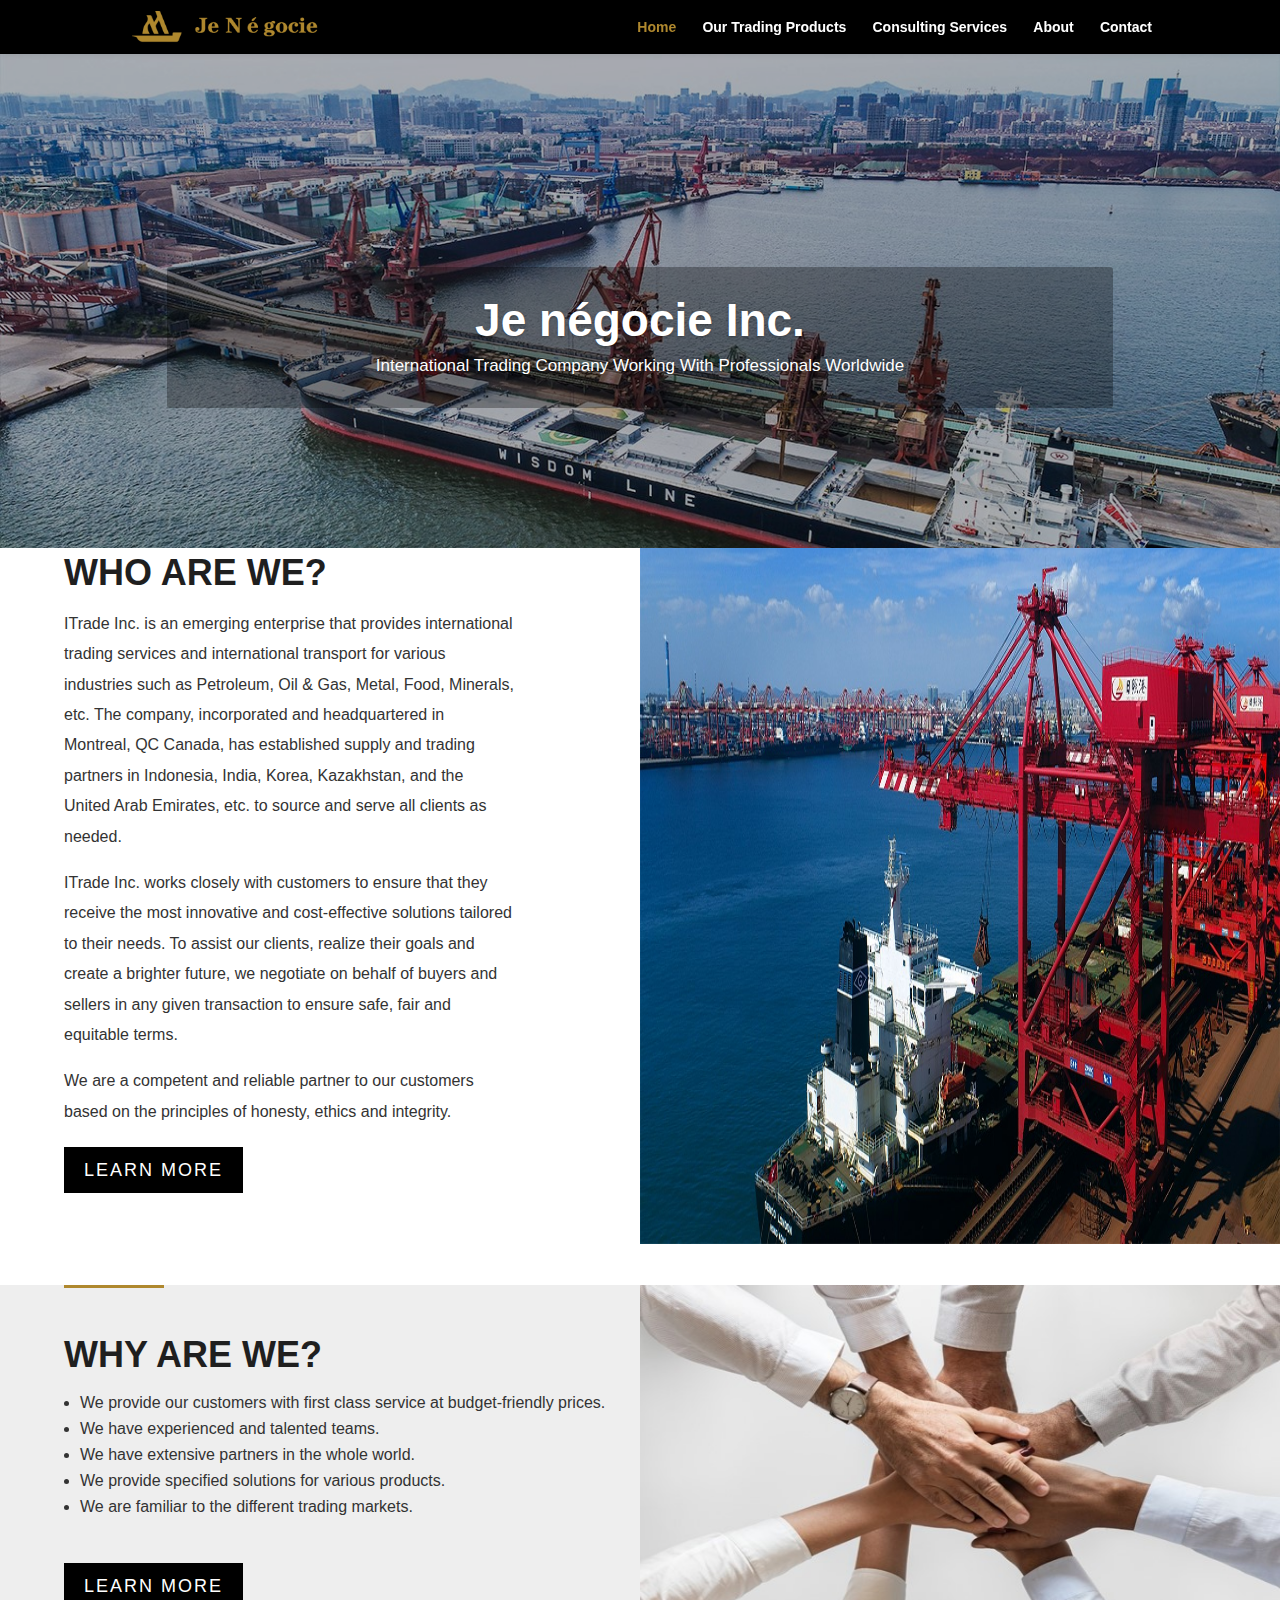
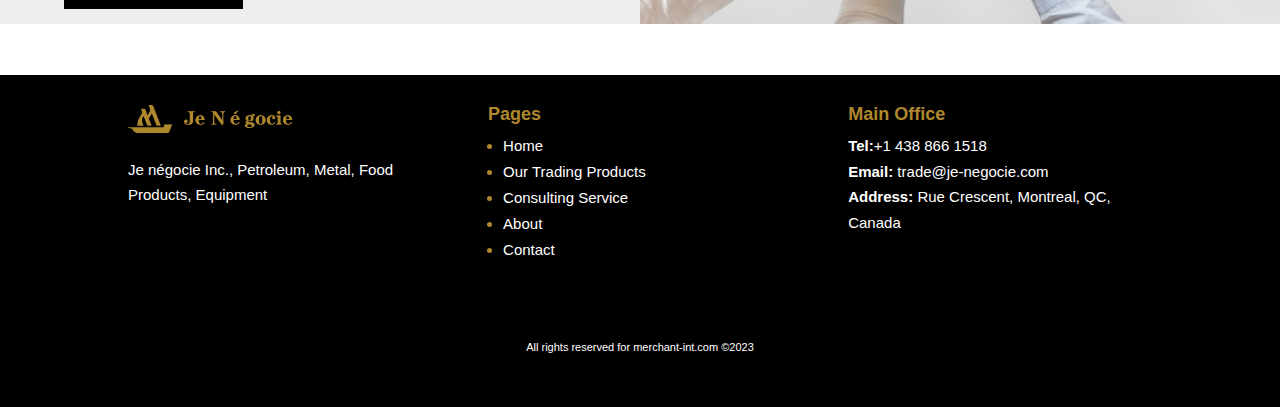
==== index.html @ e480a408 "Add files via upload" ====
<!DOCTYPE html>
<!-- saved from url=(0025)https://merchant-int.com/ -->
<html lang="en-US" class="js">
  <head>
    <meta http-equiv="Content-Type" content="text/html; charset=UTF-8" />
    <link
      data-optimized="2"
      rel="stylesheet"
      href="./style/39c74ce3df510b11b323f3916b8c331f.css"
    />
    <meta http-equiv="X-UA-Compatible" content="IE=edge" />
    <link rel="pingback" href="https://merchant-int.com/xmlrpc.php" />
    <script data-optimized="1" type="text/javascript">
      document.documentElement.className = "js";
    </script>
    <meta
      name="robots"
      content="index, follow, max-image-preview:large, max-snippet:-1, max-video-preview:-1"
    />
    <title>Home - Merchant International Group FZE</title>
   
    <link rel="canonical" href="https://merchant-int.com/" />
   
    <link rel="dns-prefetch" href="https://fonts.googleapis.com/" />
    <link
      rel="alternate"
      type="application/rss+xml"
      title="Merchant International Group FZE » Feed"
      href="https://merchant-int.com/feed/"
    />
    <link
      rel="alternate"
      type="application/rss+xml"
      title="Merchant International Group FZE » Comments Feed"
      href="https://merchant-int.com/comments/feed/"
    />
    <meta content="Divi v.4.19.4" name="generator" />
    <link
      rel="stylesheet"
      id="divi-dynamic-late-css"
      href="./style/et-divi-dynamic-tb-345-2-late.css"
      as="style"
      media="all"
      onload="this.onload=null;this.rel=&#39;stylesheet&#39;"
    />
    <link
      rel="stylesheet"
      id="divi-dynamic-css"
      href="./style/et-divi-dynamic-tb-345-2.css"
      as="style"
      media="all"
      onload="this.onload=null;this.rel=&#39;stylesheet&#39;"
    />
   
    <link rel="https://api.w.org/" href="https://merchant-int.com/wp-json/" />
    <link
      rel="alternate"
      type="application/json"
      href="https://merchant-int.com/wp-json/wp/v2/pages/2"
    />
    <link
      rel="EditURI"
      type="application/rsd+xml"
      title="RSD"
      href="https://merchant-int.com/xmlrpc.php?rsd"
    />
    <link
      rel="wlwmanifest"
      type="application/wlwmanifest+xml"
      href="https://merchant-int.com/wp-includes/wlwmanifest.xml"
    />
    <meta name="generator" content="WordPress 6.1.1" />
    <link rel="shortlink" href="https://merchant-int.com/" />
    <link
      rel="alternate"
      type="application/json+oembed"
      href="https://merchant-int.com/wp-json/oembed/1.0/embed?url=https%3A%2F%2Fmerchant-int.com%2F"
    />
    <link
      rel="alternate"
      type="text/xml+oembed"
      href="https://merchant-int.com/wp-json/oembed/1.0/embed?url=https%3A%2F%2Fmerchant-int.com%2F&amp;format=xml"
    />
    <meta
      name="viewport"
      content="width=device-width, initial-scale=1.0, maximum-scale=1.0, user-scalable=0"
    />
    <link
      rel="icon"
      href="https://merchant-int.com/wp-content/uploads/2022/04/cropped-favicon-32x32.png"
      sizes="32x32"
    />
    <link
      rel="icon"
      href="https://merchant-int.com/wp-content/uploads/2022/04/cropped-favicon-192x192.png"
      sizes="192x192"
    />
    <link
      rel="apple-touch-icon"
      href="https://merchant-int.com/wp-content/uploads/2022/04/cropped-favicon-180x180.png"
    />
    <meta
      name="msapplication-TileImage"
      content="https://merchant-int.com/wp-content/uploads/2022/04/cropped-favicon-270x270.png"
    />
    <link
      rel="stylesheet"
      as="style"
      id="et-core-unified-tb-345-deferred-2-cached-inline-styles"
      href="./style/et-core-unified-tb-345-deferred-2.min.css"
      onload="this.onload=null;this.rel=&#39;stylesheet&#39;;"
    />
  </head>
  <body
    class="home page-template-default page page-id-2 custom-background et-tb-has-template et-tb-has-footer non-logged-in et_pb_button_helper_class et_fixed_nav et_show_nav et_primary_nav_dropdown_animation_fade et_secondary_nav_dropdown_animation_fade et_header_style_left et_cover_background et_pb_gutter et_pb_gutters3 et_pb_pagebuilder_layout et_smooth_scroll et_no_sidebar et_divi_theme et-db chrome"
    style="overflow-x: hidden"
  >
    <svg
      xmlns="http://www.w3.org/2000/svg"
      viewBox="0 0 0 0"
      width="0"
      height="0"
      focusable="false"
      role="none"
      style="
        visibility: hidden;
        position: absolute;
        left: -9999px;
        overflow: hidden;
      "
    >
      <defs>
        <filter id="wp-duotone-dark-grayscale">
          <fecolormatrix
            color-interpolation-filters="sRGB"
            type="matrix"
            values=" .299 .587 .114 0 0 .299 .587 .114 0 0 .299 .587 .114 0 0 .299 .587 .114 0 0 "
          ></fecolormatrix>
          <fecomponenttransfer color-interpolation-filters="sRGB">
            <fefuncr type="table" tableValues="0 0.49803921568627"></fefuncr>
            <fefuncg type="table" tableValues="0 0.49803921568627"></fefuncg>
            <fefuncb type="table" tableValues="0 0.49803921568627"></fefuncb>
            <fefunca type="table" tableValues="1 1"></fefunca>
          </fecomponenttransfer>
          <fecomposite in2="SourceGraphic" operator="in"></fecomposite>
        </filter>
      </defs></svg
    ><svg
      xmlns="http://www.w3.org/2000/svg"
      viewBox="0 0 0 0"
      width="0"
      height="0"
      focusable="false"
      role="none"
      style="
        visibility: hidden;
        position: absolute;
        left: -9999px;
        overflow: hidden;
      "
    >
      <defs>
        <filter id="wp-duotone-grayscale">
          <fecolormatrix
            color-interpolation-filters="sRGB"
            type="matrix"
            values=" .299 .587 .114 0 0 .299 .587 .114 0 0 .299 .587 .114 0 0 .299 .587 .114 0 0 "
          ></fecolormatrix>
          <fecomponenttransfer color-interpolation-filters="sRGB">
            <fefuncr type="table" tableValues="0 1"></fefuncr>
            <fefuncg type="table" tableValues="0 1"></fefuncg>
            <fefuncb type="table" tableValues="0 1"></fefuncb>
            <fefunca type="table" tableValues="1 1"></fefunca>
          </fecomponenttransfer>
          <fecomposite in2="SourceGraphic" operator="in"></fecomposite>
        </filter>
      </defs></svg
    ><svg
      xmlns="http://www.w3.org/2000/svg"
      viewBox="0 0 0 0"
      width="0"
      height="0"
      focusable="false"
      role="none"
      style="
        visibility: hidden;
        position: absolute;
        left: -9999px;
        overflow: hidden;
      "
    >
      <defs>
        <filter id="wp-duotone-purple-yellow">
          <fecolormatrix
            color-interpolation-filters="sRGB"
            type="matrix"
            values=" .299 .587 .114 0 0 .299 .587 .114 0 0 .299 .587 .114 0 0 .299 .587 .114 0 0 "
          ></fecolormatrix>
          <fecomponenttransfer color-interpolation-filters="sRGB">
            <fefuncr
              type="table"
              tableValues="0.54901960784314 0.98823529411765"
            ></fefuncr>
            <fefuncg type="table" tableValues="0 1"></fefuncg>
            <fefuncb
              type="table"
              tableValues="0.71764705882353 0.25490196078431"
            ></fefuncb>
            <fefunca type="table" tableValues="1 1"></fefunca>
          </fecomponenttransfer>
          <fecomposite in2="SourceGraphic" operator="in"></fecomposite>
        </filter>
      </defs></svg
    ><svg
      xmlns="http://www.w3.org/2000/svg"
      viewBox="0 0 0 0"
      width="0"
      height="0"
      focusable="false"
      role="none"
      style="
        visibility: hidden;
        position: absolute;
        left: -9999px;
        overflow: hidden;
      "
    >
      <defs>
        <filter id="wp-duotone-blue-red">
          <fecolormatrix
            color-interpolation-filters="sRGB"
            type="matrix"
            values=" .299 .587 .114 0 0 .299 .587 .114 0 0 .299 .587 .114 0 0 .299 .587 .114 0 0 "
          ></fecolormatrix>
          <fecomponenttransfer color-interpolation-filters="sRGB">
            <fefuncr type="table" tableValues="0 1"></fefuncr>
            <fefuncg type="table" tableValues="0 0.27843137254902"></fefuncg>
            <fefuncb
              type="table"
              tableValues="0.5921568627451 0.27843137254902"
            ></fefuncb>
            <fefunca type="table" tableValues="1 1"></fefunca>
          </fecomponenttransfer>
          <fecomposite in2="SourceGraphic" operator="in"></fecomposite>
        </filter>
      </defs></svg
    ><svg
      xmlns="http://www.w3.org/2000/svg"
      viewBox="0 0 0 0"
      width="0"
      height="0"
      focusable="false"
      role="none"
      style="
        visibility: hidden;
        position: absolute;
        left: -9999px;
        overflow: hidden;
      "
    >
      <defs>
        <filter id="wp-duotone-midnight">
          <fecolormatrix
            color-interpolation-filters="sRGB"
            type="matrix"
            values=" .299 .587 .114 0 0 .299 .587 .114 0 0 .299 .587 .114 0 0 .299 .587 .114 0 0 "
          ></fecolormatrix>
          <fecomponenttransfer color-interpolation-filters="sRGB">
            <fefuncr type="table" tableValues="0 0"></fefuncr>
            <fefuncg type="table" tableValues="0 0.64705882352941"></fefuncg>
            <fefuncb type="table" tableValues="0 1"></fefuncb>
            <fefunca type="table" tableValues="1 1"></fefunca>
          </fecomponenttransfer>
          <fecomposite in2="SourceGraphic" operator="in"></fecomposite>
        </filter>
      </defs></svg
    ><svg
      xmlns="http://www.w3.org/2000/svg"
      viewBox="0 0 0 0"
      width="0"
      height="0"
      focusable="false"
      role="none"
      style="
        visibility: hidden;
        position: absolute;
        left: -9999px;
        overflow: hidden;
      "
    >
      <defs>
        <filter id="wp-duotone-magenta-yellow">
          <fecolormatrix
            color-interpolation-filters="sRGB"
            type="matrix"
            values=" .299 .587 .114 0 0 .299 .587 .114 0 0 .299 .587 .114 0 0 .299 .587 .114 0 0 "
          ></fecolormatrix>
          <fecomponenttransfer color-interpolation-filters="sRGB">
            <fefuncr type="table" tableValues="0.78039215686275 1"></fefuncr>
            <fefuncg type="table" tableValues="0 0.94901960784314"></fefuncg>
            <fefuncb
              type="table"
              tableValues="0.35294117647059 0.47058823529412"
            ></fefuncb>
            <fefunca type="table" tableValues="1 1"></fefunca>
          </fecomponenttransfer>
          <fecomposite in2="SourceGraphic" operator="in"></fecomposite>
        </filter>
      </defs></svg
    ><svg
      xmlns="http://www.w3.org/2000/svg"
      viewBox="0 0 0 0"
      width="0"
      height="0"
      focusable="false"
      role="none"
      style="
        visibility: hidden;
        position: absolute;
        left: -9999px;
        overflow: hidden;
      "
    >
      <defs>
        <filter id="wp-duotone-purple-green">
          <fecolormatrix
            color-interpolation-filters="sRGB"
            type="matrix"
            values=" .299 .587 .114 0 0 .299 .587 .114 0 0 .299 .587 .114 0 0 .299 .587 .114 0 0 "
          ></fecolormatrix>
          <fecomponenttransfer color-interpolation-filters="sRGB">
            <fefuncr
              type="table"
              tableValues="0.65098039215686 0.40392156862745"
            ></fefuncr>
            <fefuncg type="table" tableValues="0 1"></fefuncg>
            <fefuncb type="table" tableValues="0.44705882352941 0.4"></fefuncb>
            <fefunca type="table" tableValues="1 1"></fefunca>
          </fecomponenttransfer>
          <fecomposite in2="SourceGraphic" operator="in"></fecomposite>
        </filter>
      </defs></svg
    ><svg
      xmlns="http://www.w3.org/2000/svg"
      viewBox="0 0 0 0"
      width="0"
      height="0"
      focusable="false"
      role="none"
      style="
        visibility: hidden;
        position: absolute;
        left: -9999px;
        overflow: hidden;
      "
    >
      <defs>
        <filter id="wp-duotone-blue-orange">
          <fecolormatrix
            color-interpolation-filters="sRGB"
            type="matrix"
            values=" .299 .587 .114 0 0 .299 .587 .114 0 0 .299 .587 .114 0 0 .299 .587 .114 0 0 "
          ></fecolormatrix>
          <fecomponenttransfer color-interpolation-filters="sRGB">
            <fefuncr type="table" tableValues="0.098039215686275 1"></fefuncr>
            <fefuncg type="table" tableValues="0 0.66274509803922"></fefuncg>
            <fefuncb
              type="table"
              tableValues="0.84705882352941 0.41960784313725"
            ></fefuncb>
            <fefunca type="table" tableValues="1 1"></fefunca>
          </fecomponenttransfer>
          <fecomposite in2="SourceGraphic" operator="in"></fecomposite>
        </filter>
      </defs>
    </svg>
    <div
      id="page-container"
      class="et-animated-content"
      style="padding-top: 74px; overflow-y: hidden; margin-top: -21px"
    >
      <div id="et-boc" class="et-boc">
        <header
          id="main-header"
          data-height-onload="74"
          data-height-loaded="true"
          data-fixed-height-onload="74"
          class="et-fixed-header"
          style="top: 0px"
        >
          <div class="container clearfix et_menu_container">
            <div class="logo_container">
              <span class="logo_helper"></span>
              <a href="#">
                <img
                  src="./style/merchant-int-logo.png"
                  width="768"
                  height="124"
                  alt="Merchant International Group FZE"
                  id="logo"
                  data-height-percentage="60"
                  data-actual-width="768"
                  data-actual-height="124"
                />
              </a>
            </div>
            <div
              id="et-top-navigation"
              data-height="60"
              data-fixed-height="40"
              style="padding-left: 304px"
            >
              <nav id="top-menu-nav">
                <ul id="top-menu" class="nav">
                  <li
                    class="menu-item menu-item-type-post_type menu-item-object-page menu-item-home current-menu-item page_item page-item-2 current_page_item menu-item-55"
                  >
                    <a href="./index.html" aria-current="page"
                      >Home</a
                    >
                  </li>
                  <li
                    class="menu-item menu-item-type-post_type menu-item-object-page menu-item-61"
                  >
                    <a href="./Our Products.html"
                      >Our Trading Products</a
                    >
                  </li>
                  <li
                    class="menu-item menu-item-type-post_type menu-item-object-page menu-item-442"
                  >
                    <a href="./Consulting Service.html"
                      >Consulting Services</a
                    >
                  </li>
                  <li
                    class="menu-item menu-item-type-post_type menu-item-object-page menu-item-56"
                  >
                    <a href="./About.html">About</a>
                  </li>
                  <li
                    class="menu-item menu-item-type-post_type menu-item-object-page menu-item-59"
                  >
                    <a href="./Contact.html">Contact</a>
                  </li>
                </ul>
              </nav>
              <div id="et_mobile_nav_menu">
                <div class="mobile_nav closed">
                  <span class="select_page">Select Page</span>
                  <span class="mobile_menu_bar mobile_menu_bar_toggle"></span>
                  <ul id="mobile_menu" class="et_mobile_menu">
                    <li
                      class="menu-item menu-item-type-post_type menu-item-object-page menu-item-home current-menu-item page_item page-item-2 current_page_item menu-item-55 et_first_mobile_item"
                    >
                      <a href="#" aria-current="page"
                        >Home</a
                      >
                    </li>
                    <li
                      class="menu-item menu-item-type-post_type menu-item-object-page menu-item-61"
                    >
                      <a href="#"
                        >Our Trading Products</a
                      >
                    </li>
                    <li
                      class="menu-item menu-item-type-post_type menu-item-object-page menu-item-442"
                    >
                      <a href="#"
                        >Shipping Services</a
                      >
                    </li>
                    <li
                      class="menu-item menu-item-type-post_type menu-item-object-page menu-item-56"
                    >
                      <a href="#">About</a>
                    </li>
                    <li
                      class="menu-item menu-item-type-post_type menu-item-object-page menu-item-59"
                    >
                      <a href="#">Contact</a>
                    </li>
                  </ul>
                </div>
              </div>
            </div>
          </div>
        </header>
        <div id="et-main-area">
          <div id="main-content">
            <article
              id="post-2"
              class="post-2 page type-page status-publish hentry"
            >
              <div class="entry-content">
                <div class="et-l et-l--post">
                  <div class="et_builder_inner_content et_pb_gutters3">
                    <div
                      class="et_pb_section et_pb_section_0 et_pb_fullwidth_section et_section_regular"
                    >
                      <div
                        class="et_pb_module et_pb_fullwidth_slider_0 et_pb_slider et_pb_slider_no_pagination et_pb_bg_layout_dark"
                        data-active-slide="et_pb_slide_0"
                      >
                        <div class="et_pb_slides">
                          <div
                            class="et_pb_slide et_pb_slide_0 et_pb_bg_layout_dark et_pb_media_alignment_center et_pb_slider_with_overlay et_pb_slider_with_text_overlay et-pb-active-slide"
                            data-slide-id="et_pb_slide_0"
                          >
                            <div class="et_pb_slide_overlay_container"></div>
                            <div
                              class="et_pb_container clearfix"
                              style="height: 569.3px"
                            >
                              <div class="et_pb_slider_container_inner">
                                <div class="et_pb_slide_description">
                                  <div class="et_pb_text_overlay_wrapper">
                                    <h2 class="et_pb_slide_title">
                                    Je négocie Inc.
                                    </h2>
                                    <div class="et_pb_slide_content">
                                      <p style="text-align: center">
                                       International Trading Company Working With Professionals Worldwide
                                      </p>
                                    </div>
                                  </div>
                                </div>
                              </div>
                            </div>
                          </div>
                        
             
                       
                      </div>
                    </div>
                    
                     
                    
                    <div
                      class="et_pb_section et_pb_section_2 et_section_regular et_had_animation"
                      style="background-color: #fff;"
                    >
					
                      <div
                        class="et_pb_row et_pb_row_3 et_pb_row_fullwidth et_pb_equal_columns et_pb_gutters1"
                      style="background-color: #fff;">
                        <div
                          class="et_pb_column et_pb_column_1_2 et_pb_column_9 et_pb_css_mix_blend_mode_passthrough"
                       style="background-color: #fff;" >
                     
                          <div
                            class="et_pb_module et_pb_cta_0 et_hover_enabled et_pb_promo et_pb_text_align_left et_pb_bg_layout_light et_pb_no_bg et_had_animation"
                            style="">
                            <div class="et_pb_promo_description">
                              <h2 class="et_pb_module_header">WHO ARE WE?</h2>
                              <div>
                                
                                <p>
                                  ITrade Inc. is an emerging enterprise that provides international trading services and international transport for various industries such as Petroleum, Oil & Gas, Metal, Food, Minerals, etc. The company, incorporated and headquartered in Montreal, QC Canada, has established supply and trading partners in Indonesia, India, Korea, Kazakhstan, and the United Arab Emirates, etc. to source and serve all clients as needed.
                                </p>
                                <p>
                                  ITrade Inc. works closely with customers to ensure that they receive the most innovative and cost-effective solutions tailored to their needs. To assist our clients, realize their goals and create a brighter future, we negotiate on behalf of buyers and sellers in any given transaction to ensure safe, fair and equitable terms. 
                                </p>
								<p>We are a competent and reliable partner to our customers based on the principles of honesty, ethics and integrity.</p>
                              </div>
                            </div>
                            <div class="et_pb_button_wrapper">
                              <a
                                class="et_pb_button et_pb_promo_button"
                                href="About.html"
                                >Learn more</a
                              >
							  <br><br><br>
                            </div>
                          </div>
                        </div>
                        <div
                          class="et_pb_column et_pb_column_1_2 et_pb_column_10 et_pb_css_mix_blend_mode_passthrough et-last-child et_pb_column_empty"
						  style="background-image: url(./style/perochemical-2.jpg);background-repeat: no-repeat;background-size: 100% 100%;"
                        >
						
						</div>
                      </div>
                    </div>
                   
                      
                    <div
                      class="et_pb_section et_pb_section_5 et_section_regular et_had_animation"
                      style=""
                    >
                      
                   
                    <div
                      class="et_pb_section et_pb_section_8 et_pb_with_background et_section_regular et_had_animation"
                      style="margin-top: 5%;"
                    >
                      <div
                        class="et_pb_row et_pb_row_10 et_pb_row_fullwidth et_pb_equal_columns et_pb_gutters1"
                      >
                        <div
                          class="et_pb_column et_pb_column_1_2 et_pb_column_24 et_pb_css_mix_blend_mode_passthrough"
                        >
                          <div
                            class="et_pb_module et_pb_divider et_pb_divider_6 et_pb_divider_position_ et_pb_space et_had_animation"
                            style=""
                          >
                            <div class="et_pb_divider_internal"></div>
                          </div>
                          <div
                            class="et_pb_module et_pb_cta_2 et_hover_enabled et_pb_promo et_pb_text_align_left et_pb_bg_layout_light et_pb_no_bg et_had_animation"
                            style=""
                          >
                            <div class="et_pb_promo_description">
                              <h2 class="et_pb_module_header">
                               WHY ARE WE?
                              </h2>
                              <div>
                                <p>
                                 
                                </p>
                                <ul>
                                  <li>
                                     We provide our customers with first class service at budget-friendly prices.&nbsp;
                                  </li>
                                  <li>
                                   We have experienced and talented teams.&nbsp;
                                  </li>
                                  <li>
                                   We have extensive partners in the whole world.&nbsp;
                                  </li>
                                  <li>
                                   We provide specified solutions for various products.&nbsp;
                                  </li>
                                  <li>
                                    We are familiar to the different trading markets.&nbsp;
                                  </li>
                                  
                                </ul>
                              </div>
                            </div>
                            <div class="et_pb_button_wrapper">
                              <a
                                class="et_pb_button et_pb_promo_button"
                                href="About.html"
                                >Learn more</a
                              >
                            </div>
                          </div>
                        </div>
                        <div
                          class="et_pb_column et_pb_column_1_2 et_pb_column_25 et_pb_css_mix_blend_mode_passthrough et-last-child et_pb_column_empty"
						   style="background-image: url(./style/why-we-are-different-min.jpg);background-repeat: no-repeat;background-size: 100% 100%;"
                        ></div>
                      </div>
                    </div>
                    <div
                      class="et_pb_section et_pb_section_9 et_pb_with_background et_section_regular et_had_animation"
                      style=""
                    >
                      <div
                        class="et_pb_row et_pb_row_11 et_pb_row_fullwidth et_pb_equal_columns et_pb_gutters1"
                      >
                        <div
                          class="et_pb_column et_pb_column_1_2 et_pb_column_26 et_pb_css_mix_blend_mode_passthrough"
                        >
                          <div class="et_pb_module et_pb_image et_pb_image_2">
                            <span class="et_pb_image_wrap"
                              ><img
                                decoding="async"
                                width="1000"
                                height="667"
                                src="./style/why-we-are-different-min.jpg"
                                alt=""
                                title="why-we-are-different-min"
                                srcset="
                                  https://merchant-int.com/wp-content/uploads/2022/04/why-we-are-different-min.jpg         1000w,
                                  https://merchant-int.com/wp-content/uploads/2022/04/why-we-are-different-min-980x654.jpg  980w,
                                  https://merchant-int.com/wp-content/uploads/2022/04/why-we-are-different-min-480x320.jpg  480w
                                "
                                sizes="(min-width: 0px) and (max-width: 480px) 480px, (min-width: 481px) and (max-width: 980px) 980px, (min-width: 981px) 1000px, 100vw"
                                class="wp-image-313"
                            /></span>
                          </div>
                        </div>
                        <div
                          class="et_pb_column et_pb_column_1_2 et_pb_column_27 et_pb_css_mix_blend_mode_passthrough et-last-child"
                        >
                          <div
                            class="et_pb_module et_pb_divider et_pb_divider_7 et_pb_divider_position_ et_pb_space et_had_animation"
                            style=""
                          >
                            <div class="et_pb_divider_internal"></div>
                          </div>
                          <div
                            class="et_pb_module et_pb_cta_3 et_hover_enabled et_pb_promo et_pb_text_align_left et_pb_bg_layout_light et_pb_no_bg et_had_animation"
                            style=""
                          >
                            <div class="et_pb_promo_description">
                              <h2 class="et_pb_module_header">
                                WHY ARE WE DIFFERENT?
                              </h2>
                              <div>
                                <p>
                                  Our clients tell us that we are unique for a
                                  variety of reasons, including:
                                </p>
                                <ul>
                                  <li>
                                    In-depth and customized trading
                                    methods.&nbsp;
                                  </li>
                                  <li>
                                    Interactive techniques for trading.&nbsp;
                                  </li>
                                  <li>
                                    Specialized solutions for different
                                    products.&nbsp;
                                  </li>
                                  <li>
                                    Experienced and diligent colleagues.&nbsp;
                                  </li>
                                  <li>
                                    Extensive trading that covers the best
                                    trading markets.&nbsp;
                                  </li>
                                  <li>Extensive trading in a wide</li>
                                </ul>
                              </div>
                            </div>
                            <div class="et_pb_button_wrapper">
                              <a
                                class="et_pb_button et_pb_promo_button"
                                href="#"
                                >Learn more</a
                              >
                            </div>
                          </div>
                        </div>
                      </div>
                    </div>
                  </div>
                </div>
              </div>
            </article>
          </div>
          <footer class="et-l et-l--footer">
              <div class="et_builder_inner_content et_pb_gutters3">
                  <div class="et_pb_section et_pb_section_0_tb_footer et_pb_with_background et_section_regular">
                      <div class="et_pb_row et_pb_row_0_tb_footer">
                          <div class="et_pb_column et_pb_column_1_3 et_pb_column_0_tb_footer  et_pb_css_mix_blend_mode_passthrough">
                              <div class="et_pb_module et_pb_text et_pb_text_0_tb_footer  et_pb_text_align_left et_pb_bg_layout_dark">
                                  <div class="et_pb_text_inner">
                                      <a href="#"><img decoding="async" loading="lazy" class="alignnone wp-image-255" src="./style/merchant-int-logo-300x48.png" alt="merchan international logo fze" width="180" height="29"></a>
                                      <p></p>
                                      <p>Je négocie Inc., Petroleum, Metal, Food Products, Equipment</p>
                                  </div>
                              </div>
                          </div>
                          <div class="et_pb_column et_pb_column_1_3 et_pb_column_1_tb_footer  et_pb_css_mix_blend_mode_passthrough">
                              <div class="et_pb_module et_pb_text et_pb_text_1_tb_footer  et_pb_text_align_left et_pb_bg_layout_dark">
                                  <div class="et_pb_text_inner">
                                      <h4>Pages</h4>
                                      <ul>
								  <li><a href="./index.html">Home</a></li>
								  <li><a href="./Our Products.html">Our Trading Products</a></li>
								  <li><a href="./Consulting Service.html">Consulting Service</a></li>
								  <li><a href="./About.html">About</a></li>
								  <li><a href="./Contact.html">Contact</a></li>
                                      </ul>
                                  </div>
                              </div>
                          </div>
                          <div class="et_pb_column et_pb_column_1_3 et_pb_column_2_tb_footer  et_pb_css_mix_blend_mode_passthrough et-last-child">
                              <div class="et_pb_module et_pb_text et_pb_text_2_tb_footer  et_pb_text_align_left et_pb_bg_layout_dark">
                                  <div class="et_pb_text_inner">
                                      <h4>Main Office</h4>
                                      <p><strong>Tel:</strong>+1 438 866 1518
                                          <br> <strong>Email:</strong>   trade@je-negocie.com
                                          <br> <strong>Address:</strong> Rue Crescent, Montreal, QC, Canada</p>
                                  </div>
                              </div>
                          </div>
                      </div>
                  </div>
                  <div class="et_pb_section et_pb_section_1_tb_footer et_pb_with_background et_section_regular">
                      <div class="et_pb_row et_pb_row_1_tb_footer">
                          <div class="et_pb_column et_pb_column_4_4 et_pb_column_3_tb_footer  et_pb_css_mix_blend_mode_passthrough et-last-child">
                              
                              <div class="et_pb_module et_pb_text et_pb_text_4_tb_footer  et_pb_text_align_left et_pb_bg_layout_dark">
                                  <div class="et_pb_text_inner">
                                      <p style="text-align: center;">All rights reserved for merchant-int.com ©2023</p>
                                  </div>
                              </div>
                          </div>
                      </div>
                  </div>
              </div>
          </footer>
        </div>
      </div>
    </div>
   

  
    <!-- Page optimized by LiteSpeed Cache @2023-03-04 22:53:34 -->
    <!-- Page generated by LiteSpeed Cache 5.3.3 on 2023-03-04 22:53:34 -->
  </body>
</html>
---- style/39c74ce3df510b11b323f3916b8c331f.css ----
.wp-block-audio figcaption{color:#555;font-size:13px;text-align:center}.is-dark-theme .wp-block-audio figcaption{color:hsla(0,0%,100%,.65)}.wp-block-audio{margin:0 0 1em}.wp-block-code{border:1px solid #ccc;border-radius:4px;font-family:Menlo,Consolas,monaco,monospace;padding:.8em 1em}.wp-block-embed figcaption{color:#555;font-size:13px;text-align:center}.is-dark-theme .wp-block-embed figcaption{color:hsla(0,0%,100%,.65)}.wp-block-embed{margin:0 0 1em}.blocks-gallery-caption{color:#555;font-size:13px;text-align:center}.is-dark-theme .blocks-gallery-caption{color:hsla(0,0%,100%,.65)}.wp-block-image figcaption{color:#555;font-size:13px;text-align:center}.is-dark-theme .wp-block-image figcaption{color:hsla(0,0%,100%,.65)}.wp-block-image{margin:0 0 1em}.wp-block-pullquote{border-top:4px solid;border-bottom:4px solid;margin-bottom:1.75em;color:currentColor}.wp-block-pullquote__citation,.wp-block-pullquote cite,.wp-block-pullquote footer{color:currentColor;text-transform:uppercase;font-size:.8125em;font-style:normal}.wp-block-quote{border-left:.25em solid;margin:0 0 1.75em;padding-left:1em}.wp-block-quote cite,.wp-block-quote footer{color:currentColor;font-size:.8125em;position:relative;font-style:normal}.wp-block-quote.has-text-align-right{border-left:none;border-right:.25em solid;padding-left:0;padding-right:1em}.wp-block-quote.has-text-align-center{border:none;padding-left:0}.wp-block-quote.is-large,.wp-block-quote.is-style-large,.wp-block-quote.is-style-plain{border:none}.wp-block-search .wp-block-search__label{font-weight:700}.wp-block-search__button{border:1px solid #ccc;padding:.375em .625em}:where(.wp-block-group.has-background){padding:1.25em 2.375em}.wp-block-separator.has-css-opacity{opacity:.4}.wp-block-separator{border:none;border-bottom:2px solid;margin-left:auto;margin-right:auto}.wp-block-separator.has-alpha-channel-opacity{opacity:1}.wp-block-separator:not(.is-style-wide):not(.is-style-dots){width:100px}.wp-block-separator.has-background:not(.is-style-dots){border-bottom:none;height:1px}.wp-block-separator.has-background:not(.is-style-wide):not(.is-style-dots){height:2px}.wp-block-table{margin:"0 0 1em 0"}.wp-block-table thead{border-bottom:3px solid}.wp-block-table tfoot{border-top:3px solid}.wp-block-table td,.wp-block-table th{word-break:normal}.wp-block-table figcaption{color:#555;font-size:13px;text-align:center}.is-dark-theme .wp-block-table figcaption{color:hsla(0,0%,100%,.65)}.wp-block-video figcaption{color:#555;font-size:13px;text-align:center}.is-dark-theme .wp-block-video figcaption{color:hsla(0,0%,100%,.65)}.wp-block-video{margin:0 0 1em}.wp-block-template-part.has-background{padding:1.25em 2.375em;margin-top:0;margin-bottom:0}body{--wp--preset--color--black:#000;--wp--preset--color--cyan-bluish-gray:#abb8c3;--wp--preset--color--white:#fff;--wp--preset--color--pale-pink:#f78da7;--wp--preset--color--vivid-red:#cf2e2e;--wp--preset--color--luminous-vivid-orange:#ff6900;--wp--preset--color--luminous-vivid-amber:#fcb900;--wp--preset--color--light-green-cyan:#7bdcb5;--wp--preset--color--vivid-green-cyan:#00d084;--wp--preset--color--pale-cyan-blue:#8ed1fc;--wp--preset--color--vivid-cyan-blue:#0693e3;--wp--preset--color--vivid-purple:#9b51e0;--wp--preset--gradient--vivid-cyan-blue-to-vivid-purple:linear-gradient(135deg,rgba(6,147,227,1) 0%,#9b51e0 100%);--wp--preset--gradient--light-green-cyan-to-vivid-green-cyan:linear-gradient(135deg,#7adcb4 0%,#00d082 100%);--wp--preset--gradient--luminous-vivid-amber-to-luminous-vivid-orange:linear-gradient(135deg,rgba(252,185,0,1) 0%,rgba(255,105,0,1) 100%);--wp--preset--gradient--luminous-vivid-orange-to-vivid-red:linear-gradient(135deg,rgba(255,105,0,1) 0%,#cf2e2e 100%);--wp--preset--gradient--very-light-gray-to-cyan-bluish-gray:linear-gradient(135deg,#eee 0%,#a9b8c3 100%);--wp--preset--gradient--cool-to-warm-spectrum:linear-gradient(135deg,#4aeadc 0%,#9778d1 20%,#cf2aba 40%,#ee2c82 60%,#fb6962 80%,#fef84c 100%);--wp--preset--gradient--blush-light-purple:linear-gradient(135deg,#ffceec 0%,#9896f0 100%);--wp--preset--gradient--blush-bordeaux:linear-gradient(135deg,#fecda5 0%,#fe2d2d 50%,#6b003e 100%);--wp--preset--gradient--luminous-dusk:linear-gradient(135deg,#ffcb70 0%,#c751c0 50%,#4158d0 100%);--wp--preset--gradient--pale-ocean:linear-gradient(135deg,#fff5cb 0%,#b6e3d4 50%,#33a7b5 100%);--wp--preset--gradient--electric-grass:linear-gradient(135deg,#caf880 0%,#71ce7e 100%);--wp--preset--gradient--midnight:linear-gradient(135deg,#020381 0%,#2874fc 100%);--wp--preset--duotone--dark-grayscale:url('#wp-duotone-dark-grayscale');--wp--preset--duotone--grayscale:url('#wp-duotone-grayscale');--wp--preset--duotone--purple-yellow:url('#wp-duotone-purple-yellow');--wp--preset--duotone--blue-red:url('#wp-duotone-blue-red');--wp--preset--duotone--midnight:url('#wp-duotone-midnight');--wp--preset--duotone--magenta-yellow:url('#wp-duotone-magenta-yellow');--wp--preset--duotone--purple-green:url('#wp-duotone-purple-green');--wp--preset--duotone--blue-orange:url('#wp-duotone-blue-orange');--wp--preset--font-size--small:13px;--wp--preset--font-size--medium:20px;--wp--preset--font-size--large:36px;--wp--preset--font-size--x-large:42px;--wp--preset--spacing--20:.44rem;--wp--preset--spacing--30:.67rem;--wp--preset--spacing--40:1rem;--wp--preset--spacing--50:1.5rem;--wp--preset--spacing--60:2.25rem;--wp--preset--spacing--70:3.38rem;--wp--preset--spacing--80:5.06rem}body{margin:0;--wp--style--global--content-size:823px;--wp--style--global--wide-size:1080px}.wp-site-blocks>.alignleft{float:left;margin-right:2em}.wp-site-blocks>.alignright{float:right;margin-left:2em}.wp-site-blocks>.aligncenter{justify-content:center;margin-left:auto;margin-right:auto}:where(.is-layout-flex){gap:.5em}body .is-layout-flow>.alignleft{float:left;margin-inline-start:0;margin-inline-end:2em}body .is-layout-flow>.alignright{float:right;margin-inline-start:2em;margin-inline-end:0}body .is-layout-flow>.aligncenter{margin-left:auto !important;margin-right:auto !important}body .is-layout-constrained>.alignleft{float:left;margin-inline-start:0;margin-inline-end:2em}body .is-layout-constrained>.alignright{float:right;margin-inline-start:2em;margin-inline-end:0}body .is-layout-constrained>.aligncenter{margin-left:auto !important;margin-right:auto !important}body .is-layout-constrained>:where(:not(.alignleft):not(.alignright):not(.alignfull)){max-width:var(--wp--style--global--content-size);margin-left:auto !important;margin-right:auto !important}body .is-layout-constrained>.alignwide{max-width:var(--wp--style--global--wide-size)}body .is-layout-flex{display:flex}body .is-layout-flex{flex-wrap:wrap;align-items:center}body .is-layout-flex>*{margin:0}body{padding-top:0;padding-right:0;padding-bottom:0;padding-left:0}a:where(:not(.wp-element-button)){text-decoration:underline}.wp-element-button,.wp-block-button__link{background-color:#32373c;border-width:0;color:#fff;font-family:inherit;font-size:inherit;line-height:inherit;padding:calc(.667em + 2px) calc(1.333em + 2px);text-decoration:none}.has-black-color{color:var(--wp--preset--color--black) !important}.has-cyan-bluish-gray-color{color:var(--wp--preset--color--cyan-bluish-gray) !important}.has-white-color{color:var(--wp--preset--color--white) !important}.has-pale-pink-color{color:var(--wp--preset--color--pale-pink) !important}.has-vivid-red-color{color:var(--wp--preset--color--vivid-red) !important}.has-luminous-vivid-orange-color{color:var(--wp--preset--color--luminous-vivid-orange) !important}.has-luminous-vivid-amber-color{color:var(--wp--preset--color--luminous-vivid-amber) !important}.has-light-green-cyan-color{color:var(--wp--preset--color--light-green-cyan) !important}.has-vivid-green-cyan-color{color:var(--wp--preset--color--vivid-green-cyan) !important}.has-pale-cyan-blue-color{color:var(--wp--preset--color--pale-cyan-blue) !important}.has-vivid-cyan-blue-color{color:var(--wp--preset--color--vivid-cyan-blue) !important}.has-vivid-purple-color{color:var(--wp--preset--color--vivid-purple) !important}.has-black-background-color{background-color:var(--wp--preset--color--black) !important}.has-cyan-bluish-gray-background-color{background-color:var(--wp--preset--color--cyan-bluish-gray) !important}.has-white-background-color{background-color:var(--wp--preset--color--white) !important}.has-pale-pink-background-color{background-color:var(--wp--preset--color--pale-pink) !important}.has-vivid-red-background-color{background-color:var(--wp--preset--color--vivid-red) !important}.has-luminous-vivid-orange-background-color{background-color:var(--wp--preset--color--luminous-vivid-orange) !important}.has-luminous-vivid-amber-background-color{background-color:var(--wp--preset--color--luminous-vivid-amber) !important}.has-light-green-cyan-background-color{background-color:var(--wp--preset--color--light-green-cyan) !important}.has-vivid-green-cyan-background-color{background-color:var(--wp--preset--color--vivid-green-cyan) !important}.has-pale-cyan-blue-background-color{background-color:var(--wp--preset--color--pale-cyan-blue) !important}.has-vivid-cyan-blue-background-color{background-color:var(--wp--preset--color--vivid-cyan-blue) !important}.has-vivid-purple-background-color{background-color:var(--wp--preset--color--vivid-purple) !important}.has-black-border-color{border-color:var(--wp--preset--color--black) !important}.has-cyan-bluish-gray-border-color{border-color:var(--wp--preset--color--cyan-bluish-gray) !important}.has-white-border-color{border-color:var(--wp--preset--color--white) !important}.has-pale-pink-border-color{border-color:var(--wp--preset--color--pale-pink) !important}.has-vivid-red-border-color{border-color:var(--wp--preset--color--vivid-red) !important}.has-luminous-vivid-orange-border-color{border-color:var(--wp--preset--color--luminous-vivid-orange) !important}.has-luminous-vivid-amber-border-color{border-color:var(--wp--preset--color--luminous-vivid-amber) !important}.has-light-green-cyan-border-color{border-color:var(--wp--preset--color--light-green-cyan) !important}.has-vivid-green-cyan-border-color{border-color:var(--wp--preset--color--vivid-green-cyan) !important}.has-pale-cyan-blue-border-color{border-color:var(--wp--preset--color--pale-cyan-blue) !important}.has-vivid-cyan-blue-border-color{border-color:var(--wp--preset--color--vivid-cyan-blue) !important}.has-vivid-purple-border-color{border-color:var(--wp--preset--color--vivid-purple) !important}.has-vivid-cyan-blue-to-vivid-purple-gradient-background{background:var(--wp--preset--gradient--vivid-cyan-blue-to-vivid-purple) !important}.has-light-green-cyan-to-vivid-green-cyan-gradient-background{background:var(--wp--preset--gradient--light-green-cyan-to-vivid-green-cyan) !important}.has-luminous-vivid-amber-to-luminous-vivid-orange-gradient-background{background:var(--wp--preset--gradient--luminous-vivid-amber-to-luminous-vivid-orange) !important}.has-luminous-vivid-orange-to-vivid-red-gradient-background{background:var(--wp--preset--gradient--luminous-vivid-orange-to-vivid-red) !important}.has-very-light-gray-to-cyan-bluish-gray-gradient-background{background:var(--wp--preset--gradient--very-light-gray-to-cyan-bluish-gray) !important}.has-cool-to-warm-spectrum-gradient-background{background:var(--wp--preset--gradient--cool-to-warm-spectrum) !important}.has-blush-light-purple-gradient-background{background:var(--wp--preset--gradient--blush-light-purple) !important}.has-blush-bordeaux-gradient-background{background:var(--wp--preset--gradient--blush-bordeaux) !important}.has-luminous-dusk-gradient-background{background:var(--wp--preset--gradient--luminous-dusk) !important}.has-pale-ocean-gradient-background{background:var(--wp--preset--gradient--pale-ocean) !important}.has-electric-grass-gradient-background{background:var(--wp--preset--gradient--electric-grass) !important}.has-midnight-gradient-background{background:var(--wp--preset--gradient--midnight) !important}.has-small-font-size{font-size:var(--wp--preset--font-size--small) !important}.has-medium-font-size{font-size:var(--wp--preset--font-size--medium) !important}.has-large-font-size{font-size:var(--wp--preset--font-size--large) !important}.has-x-large-font-size{font-size:var(--wp--preset--font-size--x-large) !important}.wp-block-navigation a:where(:not(.wp-element-button)){color:inherit}:where(.wp-block-columns.is-layout-flex){gap:2em}.wp-block-pullquote{font-size:1.5em;line-height:1.6}/*!
Theme Name: Divi
Theme URI: http://www.elegantthemes.com/gallery/divi/
Version: 4.19.4
Description: Smart. Flexible. Beautiful. Divi is the most powerful theme in our collection.
Author: Elegant Themes
Author URI: http://www.elegantthemes.com
License: GNU General Public License v2
License URI: http://www.gnu.org/licenses/gpl-2.0.html
*/
a,abbr,acronym,address,applet,b,big,blockquote,body,center,cite,code,dd,del,dfn,div,dl,dt,em,fieldset,font,form,h1,h2,h3,h4,h5,h6,html,i,iframe,img,ins,kbd,label,legend,li,object,ol,p,pre,q,s,samp,small,span,strike,strong,sub,sup,tt,u,ul,var{margin:0;padding:0;border:0;outline:0;font-size:100%;-ms-text-size-adjust:100%;-webkit-text-size-adjust:100%;vertical-align:baseline;background:0 0}body{line-height:1}ol,ul{list-style:none}blockquote,q{quotes:none}blockquote:after,blockquote:before,q:after,q:before{content:"";content:none}blockquote{margin:20px 0 30px;border-left:5px solid;padding-left:20px}:focus{outline:0}del{text-decoration:line-through}pre{overflow:auto;padding:10px}figure{margin:0}table{border-collapse:collapse;border-spacing:0}article,aside,footer,header,hgroup,nav,section{display:block}body{font-family:Open Sans,Arial,sans-serif;font-size:14px;color:#666;background-color:#fff;line-height:1.7em;font-weight:500;-webkit-font-smoothing:antialiased;-moz-osx-font-smoothing:grayscale}body.page-template-page-template-blank-php #page-container{padding-top:0!important}body.et_cover_background{background-size:cover!important;background-position:top!important;background-repeat:no-repeat!important;background-attachment:fixed}a{color:#2ea3f2}a,a:hover{text-decoration:none}p{padding-bottom:1em}p:not(.has-background):last-of-type{padding-bottom:0}p.et_normal_padding{padding-bottom:1em}strong{font-weight:700}cite,em,i{font-style:italic}code,pre{font-family:Courier New,monospace;margin-bottom:10px}ins{text-decoration:none}sub,sup{height:0;line-height:1;position:relative;vertical-align:baseline}sup{bottom:.8em}sub{top:.3em}dl{margin:0 0 1.5em}dl dt{font-weight:700}dd{margin-left:1.5em}blockquote p{padding-bottom:0}embed,iframe,object,video{max-width:100%}h1,h2,h3,h4,h5,h6{color:#333;padding-bottom:10px;line-height:1em;font-weight:500}h1 a,h2 a,h3 a,h4 a,h5 a,h6 a{color:inherit}h1{font-size:30px}h2{font-size:26px}h3{font-size:22px}h4{font-size:18px}h5{font-size:16px}h6{font-size:14px}input{-webkit-appearance:none}input[type=checkbox]{-webkit-appearance:checkbox}input[type=radio]{-webkit-appearance:radio}input.text,input.title,input[type=email],input[type=password],input[type=tel],input[type=text],select,textarea{background-color:#fff;border:1px solid #bbb;padding:2px;color:#4e4e4e}input.text:focus,input.title:focus,input[type=text]:focus,select:focus,textarea:focus{border-color:#2d3940;color:#3e3e3e}input.text,input.title,input[type=text],select,textarea{margin:0}textarea{padding:4px}button,input,select,textarea{font-family:inherit}img{max-width:100%;height:auto}.clear{clear:both}br.clear{margin:0;padding:0}.pagination{clear:both}#et_search_icon:hover,.et-social-icon a:hover,.et_password_protected_form .et_submit_button,.form-submit .et_pb_buttontton.alt.disabled,.nav-single a,.posted_in a{color:#2ea3f2}.et-search-form,blockquote{border-color:#2ea3f2}#main-content{background-color:#fff}.container{width:80%;max-width:1080px;margin:auto;position:relative}body:not(.et-tb) #main-content .container,body:not(.et-tb-has-header) #main-content .container{padding-top:58px}.et_full_width_page #main-content .container:before{display:none}.main_title{margin-bottom:20px}.et_password_protected_form .et_submit_button:hover,.form-submit .et_pb_button:hover{background:rgba(0,0,0,.05)}.et_button_icon_visible .et_pb_button{padding-right:2em;padding-left:.7em}.et_button_icon_visible .et_pb_button:after{opacity:1;margin-left:0}.et_button_left .et_pb_button:hover:after{left:.15em}.et_button_left .et_pb_button:after{margin-left:0;left:1em}.et_button_icon_visible.et_button_left .et_pb_button,.et_button_left .et_pb_button:hover,.et_button_left .et_pb_module .et_pb_button:hover{padding-left:2em;padding-right:.7em}.et_button_icon_visible.et_button_left .et_pb_button:after,.et_button_left .et_pb_button:hover:after{left:.15em}.et_password_protected_form .et_submit_button:hover,.form-submit .et_pb_button:hover{padding:.3em 1em}.et_button_no_icon .et_pb_button:after{display:none}.et_button_no_icon.et_button_icon_visible.et_button_left .et_pb_button,.et_button_no_icon.et_button_left .et_pb_button:hover,.et_button_no_icon .et_pb_button,.et_button_no_icon .et_pb_button:hover{padding:.3em 1em!important}.et_button_custom_icon .et_pb_button:after{line-height:1.7em}.et_button_custom_icon.et_button_icon_visible .et_pb_button:after,.et_button_custom_icon .et_pb_button:hover:after{margin-left:.3em}#left-area .post_format-post-format-gallery .wp-block-gallery:first-of-type{padding:0;margin-bottom:-16px}.entry-content table:not(.variations){border:1px solid #eee;margin:0 0 15px;text-align:left;width:100%}.entry-content thead th,.entry-content tr th{color:#555;font-weight:700;padding:9px 24px}.entry-content tr td{border-top:1px solid #eee;padding:6px 24px}#left-area ul,.entry-content ul,.et-l--body ul,.et-l--footer ul,.et-l--header ul{list-style-type:disc;padding:0 0 23px 1em;line-height:26px}#left-area ol,.entry-content ol,.et-l--body ol,.et-l--footer ol,.et-l--header ol{list-style-type:decimal;list-style-position:inside;padding:0 0 23px;line-height:26px}#left-area ul li ul,.entry-content ul li ol{padding:2px 0 2px 20px}#left-area ol li ul,.entry-content ol li ol,.et-l--body ol li ol,.et-l--footer ol li ol,.et-l--header ol li ol{padding:2px 0 2px 35px}#left-area ul.wp-block-gallery{display:-webkit-box;display:-ms-flexbox;display:flex;-ms-flex-wrap:wrap;flex-wrap:wrap;list-style-type:none;padding:0}#left-area ul.products{padding:0!important;line-height:1.7!important;list-style:none!important}.gallery-item a{display:block}.gallery-caption,.gallery-item a{width:90%}#wpadminbar{z-index:100001}#left-area .post-meta{font-size:14px;padding-bottom:15px}#left-area .post-meta a{text-decoration:none;color:#666}#left-area .et_featured_image{padding-bottom:7px}.single .post{padding-bottom:25px}body.single .et_audio_content{margin-bottom:-6px}.nav-single a{text-decoration:none;color:#2ea3f2;font-size:14px;font-weight:400}.nav-previous{float:left}.nav-next{float:right}.et_password_protected_form p input{background-color:#eee;border:none!important;width:100%!important;border-radius:0!important;font-size:14px;color:#999!important;padding:16px!important;-webkit-box-sizing:border-box;box-sizing:border-box}.et_password_protected_form label{display:none}.et_password_protected_form .et_submit_button{font-family:inherit;display:block;float:right;margin:8px auto 0;cursor:pointer}.post-password-required p.nocomments.container{max-width:100%}.post-password-required p.nocomments.container:before{display:none}.aligncenter,div.post .new-post .aligncenter{display:block;margin-left:auto;margin-right:auto}.wp-caption{border:1px solid #ddd;text-align:center;background-color:#f3f3f3;margin-bottom:10px;max-width:96%;padding:8px}.wp-caption.alignleft{margin:0 30px 20px 0}.wp-caption.alignright{margin:0 0 20px 30px}.wp-caption img{margin:0;padding:0;border:0}.wp-caption p.wp-caption-text{font-size:12px;padding:0 4px 5px;margin:0}.alignright{float:right}.alignleft{float:left}img.alignleft{display:inline;float:left;margin-right:15px}img.alignright{display:inline;float:right;margin-left:15px}.page.et_pb_pagebuilder_layout #main-content{background-color:transparent}body #main-content .et_builder_inner_content>h1,body #main-content .et_builder_inner_content>h2,body #main-content .et_builder_inner_content>h3,body #main-content .et_builder_inner_content>h4,body #main-content .et_builder_inner_content>h5,body #main-content .et_builder_inner_content>h6{line-height:1.4em}body #main-content .et_builder_inner_content>p{line-height:1.7em}.wp-block-pullquote{margin:20px 0 30px}.wp-block-pullquote.has-background blockquote{border-left:none}.wp-block-group.has-background{padding:1.5em 1.5em .5em}@media (min-width:981px){#left-area{width:79.125%;padding-bottom:23px}#main-content .container:before{content:"";position:absolute;top:0;height:100%;width:1px;background-color:#e2e2e2}.et_full_width_page #left-area,.et_no_sidebar #left-area{float:none;width:100%!important}.et_full_width_page #left-area{padding-bottom:0}.et_no_sidebar #main-content .container:before{display:none}}@media (max-width:980px){#page-container{padding-top:80px}.et-tb #page-container,.et-tb-has-header #page-container{padding-top:0!important}#left-area,#sidebar{width:100%!important}#main-content .container:before{display:none!important}.et_full_width_page .et_gallery_item:nth-child(4n+1){clear:none}}@media print{#page-container{padding-top:0!important}}#wp-admin-bar-et-use-visual-builder a:before{font-family:ETmodules!important;content:"\e625";font-size:30px!important;width:28px;margin-top:-3px;color:#974df3!important}#wp-admin-bar-et-use-visual-builder:hover a:before{color:#fff!important}#wp-admin-bar-et-use-visual-builder:hover a,#wp-admin-bar-et-use-visual-builder a:hover{transition:background-color .5s ease;-webkit-transition:background-color .5s ease;-moz-transition:background-color .5s ease;background-color:#7e3bd0!important;color:#fff!important}* html .clearfix,:first-child+html .clearfix{zoom:1}.iphone .et_pb_section_video_bg video::-webkit-media-controls-start-playback-button{display:none!important;-webkit-appearance:none}.et_mobile_device .et_pb_section_parallax .et_pb_parallax_css{background-attachment:scroll}.et-social-facebook a.icon:before{content:"\e093"}.et-social-twitter a.icon:before{content:"\e094"}.et-social-google-plus a.icon:before{content:"\e096"}.et-social-instagram a.icon:before{content:"\e09a"}.et-social-rss a.icon:before{content:"\e09e"}.ai1ec-single-event:after{content:" ";display:table;clear:both}.evcal_event_details .evcal_evdata_cell .eventon_details_shading_bot.eventon_details_shading_bot{z-index:3}.wp-block-divi-layout{margin-bottom:1em}*{-webkit-box-sizing:border-box;box-sizing:border-box}#et-info-email:before,#et-info-phone:before,#et_search_icon:before,.comment-reply-link:after,.et-cart-info span:before,.et-pb-arrow-next:before,.et-pb-arrow-prev:before,.et-social-icon a:before,.et_audio_container .mejs-playpause-button button:before,.et_audio_container .mejs-volume-button button:before,.et_overlay:before,.et_password_protected_form .et_submit_button:after,.et_pb_button:after,.et_pb_contact_reset:after,.et_pb_contact_submit:after,.et_pb_font_icon:before,.et_pb_newsletter_button:after,.et_pb_pricing_table_button:after,.et_pb_promo_button:after,.et_pb_testimonial:before,.et_pb_toggle_title:before,.form-submit .et_pb_button:after,.mobile_menu_bar:before,a.et_pb_more_button:after{font-family:ETmodules!important;speak:none;font-style:normal;font-weight:400;-webkit-font-feature-settings:normal;font-feature-settings:normal;font-variant:normal;text-transform:none;line-height:1;-webkit-font-smoothing:antialiased;-moz-osx-font-smoothing:grayscale;text-shadow:0 0;direction:ltr}.et-pb-icon,.et_pb_custom_button_icon.et_pb_button:after,.et_pb_login .et_pb_custom_button_icon.et_pb_button:after,.et_pb_woo_custom_button_icon .button.et_pb_custom_button_icon.et_pb_button:after,.et_pb_woo_custom_button_icon .button.et_pb_custom_button_icon.et_pb_button:hover:after{content:attr(data-icon)}.et-pb-icon{font-family:ETmodules;speak:none;font-weight:400;-webkit-font-feature-settings:normal;font-feature-settings:normal;font-variant:normal;text-transform:none;line-height:1;-webkit-font-smoothing:antialiased;font-size:96px;font-style:normal;display:inline-block;-webkit-box-sizing:border-box;box-sizing:border-box;direction:ltr}#et-ajax-saving{display:none;-webkit-transition:background .3s,-webkit-box-shadow .3s;transition:background .3s,-webkit-box-shadow .3s;transition:background .3s,box-shadow .3s;transition:background .3s,box-shadow .3s,-webkit-box-shadow .3s;-webkit-box-shadow:rgba(0,139,219,.247059) 0 0 60px;box-shadow:0 0 60px rgba(0,139,219,.247059);position:fixed;top:50%;left:50%;width:50px;height:50px;background:#fff;border-radius:50px;margin:-25px 0 0 -25px;z-index:999999;text-align:center}#et-ajax-saving img{margin:9px}.et-safe-mode-indicator,.et-safe-mode-indicator:focus,.et-safe-mode-indicator:hover{-webkit-box-shadow:0 5px 10px rgba(41,196,169,.15);box-shadow:0 5px 10px rgba(41,196,169,.15);background:#29c4a9;color:#fff;font-size:14px;font-weight:600;padding:12px;line-height:16px;border-radius:3px;position:fixed;bottom:30px;right:30px;z-index:999999;text-decoration:none;font-family:Open Sans,sans-serif;-webkit-font-smoothing:antialiased;-moz-osx-font-smoothing:grayscale}.et_pb_button{font-size:20px;font-weight:500;padding:.3em 1em;line-height:1.7em!important;background-color:transparent;background-size:cover;background-position:50%;background-repeat:no-repeat;border:2px solid;border-radius:3px;-webkit-transition-duration:.2s;transition-duration:.2s;-webkit-transition-property:all!important;transition-property:all!important}.et_pb_button,.et_pb_button_inner{position:relative}.et_pb_button:hover,.et_pb_module .et_pb_button:hover{border:2px solid transparent;padding:.3em 2em .3em .7em}.et_pb_button:hover{background-color:hsla(0,0%,100%,.2)}.et_pb_bg_layout_light.et_pb_button:hover,.et_pb_bg_layout_light .et_pb_button:hover{background-color:rgba(0,0,0,.05)}.et_pb_button:after,.et_pb_button:before{font-size:32px;line-height:1em;content:"\35";opacity:0;position:absolute;margin-left:-1em;-webkit-transition:all .2s;transition:all .2s;text-transform:none;-webkit-font-feature-settings:"kern" off;font-feature-settings:"kern" off;font-variant:none;font-style:normal;font-weight:400;text-shadow:none}.et_pb_button.et_hover_enabled:hover:after,.et_pb_button.et_pb_hovered:hover:after{-webkit-transition:none!important;transition:none!important}.et_pb_button:before{display:none}.et_pb_button:hover:after{opacity:1;margin-left:0}.et_pb_column_1_3 h1,.et_pb_column_1_4 h1,.et_pb_column_1_5 h1,.et_pb_column_1_6 h1,.et_pb_column_2_5 h1{font-size:26px}.et_pb_column_1_3 h2,.et_pb_column_1_4 h2,.et_pb_column_1_5 h2,.et_pb_column_1_6 h2,.et_pb_column_2_5 h2{font-size:23px}.et_pb_column_1_3 h3,.et_pb_column_1_4 h3,.et_pb_column_1_5 h3,.et_pb_column_1_6 h3,.et_pb_column_2_5 h3{font-size:20px}.et_pb_column_1_3 h4,.et_pb_column_1_4 h4,.et_pb_column_1_5 h4,.et_pb_column_1_6 h4,.et_pb_column_2_5 h4{font-size:18px}.et_pb_column_1_3 h5,.et_pb_column_1_4 h5,.et_pb_column_1_5 h5,.et_pb_column_1_6 h5,.et_pb_column_2_5 h5{font-size:16px}.et_pb_column_1_3 h6,.et_pb_column_1_4 h6,.et_pb_column_1_5 h6,.et_pb_column_1_6 h6,.et_pb_column_2_5 h6{font-size:15px}.et_pb_bg_layout_dark,.et_pb_bg_layout_dark h1,.et_pb_bg_layout_dark h2,.et_pb_bg_layout_dark h3,.et_pb_bg_layout_dark h4,.et_pb_bg_layout_dark h5,.et_pb_bg_layout_dark h6{color:#fff!important}.et_pb_module.et_pb_text_align_left{text-align:left}.et_pb_module.et_pb_text_align_center{text-align:center}.et_pb_module.et_pb_text_align_right{text-align:right}.et_pb_module.et_pb_text_align_justified{text-align:justify}.clearfix:after{visibility:hidden;display:block;font-size:0;content:" ";clear:both;height:0}.et_pb_bg_layout_light .et_pb_more_button{color:#2ea3f2}.et_builder_inner_content{position:relative;z-index:1}header .et_builder_inner_content{z-index:2}.et_pb_css_mix_blend_mode_passthrough{mix-blend-mode:unset!important}.et_pb_image_container{margin:-20px -20px 29px}.et_pb_module_inner{position:relative}.et_hover_enabled_preview{z-index:2}.et_hover_enabled:hover{position:relative;z-index:2}.et_pb_all_tabs,.et_pb_module,.et_pb_posts_nav a,.et_pb_tab,.et_pb_with_background{position:relative;background-size:cover;background-position:50%;background-repeat:no-repeat}.et_pb_background_mask,.et_pb_background_pattern{bottom:0;left:0;position:absolute;right:0;top:0}.et_pb_background_mask{background-size:calc(100% + 2px) calc(100% + 2px);background-repeat:no-repeat;background-position:50%;overflow:hidden}.et_pb_background_pattern{background-position:0 0;background-repeat:repeat}.et_pb_with_border{position:relative;border:0 solid #333}.post-password-required .et_pb_row{padding:0;width:100%}.post-password-required .et_password_protected_form{min-height:0}body.et_pb_pagebuilder_layout.et_pb_show_title .post-password-required .et_password_protected_form h1,body:not(.et_pb_pagebuilder_layout) .post-password-required .et_password_protected_form h1{display:none}.et_pb_no_bg{padding:0!important}.et_overlay.et_pb_inline_icon:before,.et_pb_inline_icon:before{content:attr(data-icon)}.et_pb_more_button{color:inherit;text-shadow:none;text-decoration:none;display:inline-block;margin-top:20px}.et_parallax_bg_wrap{overflow:hidden;position:absolute;top:0;right:0;bottom:0;left:0}.et_parallax_bg{background-repeat:no-repeat;background-position:top;background-size:cover;position:absolute;bottom:0;left:0;width:100%;height:100%;display:block}.et_parallax_bg.et_parallax_bg__hover,.et_parallax_bg.et_parallax_bg_phone,.et_parallax_bg.et_parallax_bg_tablet,.et_parallax_gradient.et_parallax_gradient__hover,.et_parallax_gradient.et_parallax_gradient_phone,.et_parallax_gradient.et_parallax_gradient_tablet,.et_pb_section_parallax_hover:hover .et_parallax_bg:not(.et_parallax_bg__hover),.et_pb_section_parallax_hover:hover .et_parallax_gradient:not(.et_parallax_gradient__hover){display:none}.et_pb_section_parallax_hover:hover .et_parallax_bg.et_parallax_bg__hover,.et_pb_section_parallax_hover:hover .et_parallax_gradient.et_parallax_gradient__hover{display:block}.et_parallax_gradient{bottom:0;display:block;left:0;position:absolute;right:0;top:0}.et_pb_module.et_pb_section_parallax,.et_pb_posts_nav a.et_pb_section_parallax,.et_pb_tab.et_pb_section_parallax{position:relative}.et_pb_section_parallax .et_pb_parallax_css,.et_pb_slides .et_parallax_bg.et_pb_parallax_css{background-attachment:fixed}body.et-bfb .et_pb_section_parallax .et_pb_parallax_css,body.et-bfb .et_pb_slides .et_parallax_bg.et_pb_parallax_css{background-attachment:scroll;bottom:auto}.et_pb_section_parallax.et_pb_column .et_pb_module,.et_pb_section_parallax.et_pb_row .et_pb_column,.et_pb_section_parallax.et_pb_row .et_pb_module{z-index:9;position:relative}.et_pb_more_button:hover:after{opacity:1;margin-left:0}.et_pb_preload .et_pb_section_video_bg,.et_pb_preload>div{visibility:hidden}.et_pb_preload,.et_pb_section.et_pb_section_video.et_pb_preload{position:relative;background:#464646!important}.et_pb_preload:before{content:"";position:absolute;top:50%;left:50%;background:url(https://merchant-int.com/wp-content/themes/Divi/includes/builder/styles/images/preloader.gif) no-repeat;border-radius:32px;width:32px;height:32px;margin:-16px 0 0 -16px}.box-shadow-overlay{position:absolute;top:0;left:0;width:100%;height:100%;z-index:10;pointer-events:none}.et_pb_section>.box-shadow-overlay~.et_pb_row{z-index:11}body.safari .section_has_divider{will-change:transform}.et_pb_row>.box-shadow-overlay{z-index:8}.has-box-shadow-overlay{position:relative}.et_clickable{cursor:pointer}.screen-reader-text{border:0;clip:rect(1px,1px,1px,1px);-webkit-clip-path:inset(50%);clip-path:inset(50%);height:1px;margin:-1px;overflow:hidden;padding:0;position:absolute!important;width:1px;word-wrap:normal!important}.et_multi_view_hidden,.et_multi_view_hidden_image{display:none!important}@keyframes multi-view-image-fade{0%{opacity:0}10%{opacity:.1}20%{opacity:.2}30%{opacity:.3}40%{opacity:.4}50%{opacity:.5}60%{opacity:.6}70%{opacity:.7}80%{opacity:.8}90%{opacity:.9}to{opacity:1}}.et_multi_view_image__loading{visibility:hidden}.et_multi_view_image__loaded{-webkit-animation:multi-view-image-fade .5s;animation:multi-view-image-fade .5s}#et-pb-motion-effects-offset-tracker{visibility:hidden!important;opacity:0;position:absolute;top:0;left:0}.et-pb-before-scroll-animation{opacity:0}header.et-l.et-l--header:after{clear:both;display:block;content:""}.et_pb_module{-webkit-animation-timing-function:linear;animation-timing-function:linear;-webkit-animation-duration:.2s;animation-duration:.2s}@-webkit-keyframes fadeBottom{0%{opacity:0;-webkit-transform:translateY(10%);transform:translateY(10%)}to{opacity:1;-webkit-transform:translateY(0);transform:translateY(0)}}@keyframes fadeBottom{0%{opacity:0;-webkit-transform:translateY(10%);transform:translateY(10%)}to{opacity:1;-webkit-transform:translateY(0);transform:translateY(0)}}@-webkit-keyframes fadeLeft{0%{opacity:0;-webkit-transform:translateX(-10%);transform:translateX(-10%)}to{opacity:1;-webkit-transform:translateX(0);transform:translateX(0)}}@keyframes fadeLeft{0%{opacity:0;-webkit-transform:translateX(-10%);transform:translateX(-10%)}to{opacity:1;-webkit-transform:translateX(0);transform:translateX(0)}}@-webkit-keyframes fadeRight{0%{opacity:0;-webkit-transform:translateX(10%);transform:translateX(10%)}to{opacity:1;-webkit-transform:translateX(0);transform:translateX(0)}}@keyframes fadeRight{0%{opacity:0;-webkit-transform:translateX(10%);transform:translateX(10%)}to{opacity:1;-webkit-transform:translateX(0);transform:translateX(0)}}@-webkit-keyframes fadeTop{0%{opacity:0;-webkit-transform:translateY(-10%);transform:translateY(-10%)}to{opacity:1;-webkit-transform:translateX(0);transform:translateX(0)}}@keyframes fadeTop{0%{opacity:0;-webkit-transform:translateY(-10%);transform:translateY(-10%)}to{opacity:1;-webkit-transform:translateX(0);transform:translateX(0)}}@-webkit-keyframes fadeIn{0%{opacity:0}to{opacity:1}}@keyframes fadeIn{0%{opacity:0}to{opacity:1}}.et-waypoint:not(.et_pb_counters){opacity:0}@media (min-width:981px){.et_pb_section.et_section_specialty div.et_pb_row .et_pb_column .et_pb_column .et_pb_module.et-last-child,.et_pb_section.et_section_specialty div.et_pb_row .et_pb_column .et_pb_column .et_pb_module:last-child,.et_pb_section.et_section_specialty div.et_pb_row .et_pb_column .et_pb_row_inner .et_pb_column .et_pb_module.et-last-child,.et_pb_section.et_section_specialty div.et_pb_row .et_pb_column .et_pb_row_inner .et_pb_column .et_pb_module:last-child,.et_pb_section div.et_pb_row .et_pb_column .et_pb_module.et-last-child,.et_pb_section div.et_pb_row .et_pb_column .et_pb_module:last-child{margin-bottom:0}}@media (max-width:980px){.et_overlay.et_pb_inline_icon_tablet:before,.et_pb_inline_icon_tablet:before{content:attr(data-icon-tablet)}.et_parallax_bg.et_parallax_bg_tablet_exist,.et_parallax_gradient.et_parallax_gradient_tablet_exist{display:none}.et_parallax_bg.et_parallax_bg_tablet,.et_parallax_gradient.et_parallax_gradient_tablet{display:block}.et_pb_column .et_pb_module{margin-bottom:30px}.et_pb_row .et_pb_column .et_pb_module.et-last-child,.et_pb_row .et_pb_column .et_pb_module:last-child,.et_section_specialty .et_pb_row .et_pb_column .et_pb_module.et-last-child,.et_section_specialty .et_pb_row .et_pb_column .et_pb_module:last-child{margin-bottom:0}.et_pb_more_button{display:inline-block!important}.et_pb_bg_layout_light_tablet.et_pb_button,.et_pb_bg_layout_light_tablet.et_pb_module.et_pb_button,.et_pb_bg_layout_light_tablet .et_pb_more_button{color:#2ea3f2}.et_pb_bg_layout_light_tablet .et_pb_forgot_password a{color:#666}.et_pb_bg_layout_light_tablet h1,.et_pb_bg_layout_light_tablet h2,.et_pb_bg_layout_light_tablet h3,.et_pb_bg_layout_light_tablet h4,.et_pb_bg_layout_light_tablet h5,.et_pb_bg_layout_light_tablet h6{color:#333!important}.et_pb_module .et_pb_bg_layout_light_tablet.et_pb_button{color:#2ea3f2!important}.et_pb_bg_layout_light_tablet{color:#666!important}.et_pb_bg_layout_dark_tablet,.et_pb_bg_layout_dark_tablet h1,.et_pb_bg_layout_dark_tablet h2,.et_pb_bg_layout_dark_tablet h3,.et_pb_bg_layout_dark_tablet h4,.et_pb_bg_layout_dark_tablet h5,.et_pb_bg_layout_dark_tablet h6{color:#fff!important}.et_pb_bg_layout_dark_tablet.et_pb_button,.et_pb_bg_layout_dark_tablet.et_pb_module.et_pb_button,.et_pb_bg_layout_dark_tablet .et_pb_more_button{color:inherit}.et_pb_bg_layout_dark_tablet .et_pb_forgot_password a{color:#fff}.et_pb_module.et_pb_text_align_left-tablet{text-align:left}.et_pb_module.et_pb_text_align_center-tablet{text-align:center}.et_pb_module.et_pb_text_align_right-tablet{text-align:right}.et_pb_module.et_pb_text_align_justified-tablet{text-align:justify}}@media (max-width:767px){.et_pb_more_button{display:inline-block!important}.et_overlay.et_pb_inline_icon_phone:before,.et_pb_inline_icon_phone:before{content:attr(data-icon-phone)}.et_parallax_bg.et_parallax_bg_phone_exist,.et_parallax_gradient.et_parallax_gradient_phone_exist{display:none}.et_parallax_bg.et_parallax_bg_phone,.et_parallax_gradient.et_parallax_gradient_phone{display:block}.et-hide-mobile{display:none!important}.et_pb_bg_layout_light_phone.et_pb_button,.et_pb_bg_layout_light_phone.et_pb_module.et_pb_button,.et_pb_bg_layout_light_phone .et_pb_more_button{color:#2ea3f2}.et_pb_bg_layout_light_phone .et_pb_forgot_password a{color:#666}.et_pb_bg_layout_light_phone h1,.et_pb_bg_layout_light_phone h2,.et_pb_bg_layout_light_phone h3,.et_pb_bg_layout_light_phone h4,.et_pb_bg_layout_light_phone h5,.et_pb_bg_layout_light_phone h6{color:#333!important}.et_pb_module .et_pb_bg_layout_light_phone.et_pb_button{color:#2ea3f2!important}.et_pb_bg_layout_light_phone{color:#666!important}.et_pb_bg_layout_dark_phone,.et_pb_bg_layout_dark_phone h1,.et_pb_bg_layout_dark_phone h2,.et_pb_bg_layout_dark_phone h3,.et_pb_bg_layout_dark_phone h4,.et_pb_bg_layout_dark_phone h5,.et_pb_bg_layout_dark_phone h6{color:#fff!important}.et_pb_bg_layout_dark_phone.et_pb_button,.et_pb_bg_layout_dark_phone.et_pb_module.et_pb_button,.et_pb_bg_layout_dark_phone .et_pb_more_button{color:inherit}.et_pb_module .et_pb_bg_layout_dark_phone.et_pb_button{color:#fff!important}.et_pb_bg_layout_dark_phone .et_pb_forgot_password a{color:#fff}.et_pb_module.et_pb_text_align_left-phone{text-align:left}.et_pb_module.et_pb_text_align_center-phone{text-align:center}.et_pb_module.et_pb_text_align_right-phone{text-align:right}.et_pb_module.et_pb_text_align_justified-phone{text-align:justify}}@media (max-width:479px){a.et_pb_more_button{display:block}}@media (min-width:768px) and (max-width:980px){[data-et-multi-view-load-tablet-hidden=true]:not(.et_multi_view_swapped){display:none!important}}@media (max-width:767px){[data-et-multi-view-load-phone-hidden=true]:not(.et_multi_view_swapped){display:none!important}}.et_pb_menu.et_pb_menu--style-inline_centered_logo .et_pb_menu__menu nav ul{-webkit-box-pack:center;-ms-flex-pack:center;justify-content:center}@-webkit-keyframes multi-view-image-fade{0%{-webkit-transform:scale(1);transform:scale(1);opacity:1}50%{-webkit-transform:scale(1.01);transform:scale(1.01);opacity:1}to{-webkit-transform:scale(1);transform:scale(1);opacity:1}}@font-face{font-family:ETmodules;font-display:block;src:url(//merchant-int.com/wp-content/themes/Divi/core/admin/fonts/modules/all/modules.eot);src:url(//merchant-int.com/wp-content/themes/Divi/core/admin/fonts/modules/all/modules.eot?#iefix) format("embedded-opentype"),url(//merchant-int.com/wp-content/themes/Divi/core/admin/fonts/modules/all/modules.ttf) format("truetype"),url(//merchant-int.com/wp-content/themes/Divi/core/admin/fonts/modules/all/modules.woff) format("woff"),url(//merchant-int.com/wp-content/themes/Divi/core/admin/fonts/modules/all/modules.svg#ETmodules) format("svg");font-weight:400;font-style:normal}@font-face{font-family:FontAwesome;font-style:normal;font-weight:400;font-display:block;src:url(//merchant-int.com/wp-content/themes/Divi/core/admin/fonts/fontawesome/fa-regular-400.eot);src:url(//merchant-int.com/wp-content/themes/Divi/core/admin/fonts/fontawesome/fa-regular-400.eot?#iefix) format("embedded-opentype"),url(//merchant-int.com/wp-content/themes/Divi/core/admin/fonts/fontawesome/fa-regular-400.woff2) format("woff2"),url(//merchant-int.com/wp-content/themes/Divi/core/admin/fonts/fontawesome/fa-regular-400.woff) format("woff"),url(//merchant-int.com/wp-content/themes/Divi/core/admin/fonts/fontawesome/fa-regular-400.ttf) format("truetype"),url(//merchant-int.com/wp-content/themes/Divi/core/admin/fonts/fontawesome/fa-regular-400.svg#fontawesome) format("svg")}@font-face{font-family:FontAwesome;font-style:normal;font-weight:900;font-display:block;src:url(//merchant-int.com/wp-content/themes/Divi/core/admin/fonts/fontawesome/fa-solid-900.eot);src:url(//merchant-int.com/wp-content/themes/Divi/core/admin/fonts/fontawesome/fa-solid-900.eot?#iefix) format("embedded-opentype"),url(//merchant-int.com/wp-content/themes/Divi/core/admin/fonts/fontawesome/fa-solid-900.woff2) format("woff2"),url(//merchant-int.com/wp-content/themes/Divi/core/admin/fonts/fontawesome/fa-solid-900.woff) format("woff"),url(//merchant-int.com/wp-content/themes/Divi/core/admin/fonts/fontawesome/fa-solid-900.ttf) format("truetype"),url(//merchant-int.com/wp-content/themes/Divi/core/admin/fonts/fontawesome/fa-solid-900.svg#fontawesome) format("svg")}@font-face{font-family:FontAwesome;font-style:normal;font-weight:400;font-display:block;src:url(//merchant-int.com/wp-content/themes/Divi/core/admin/fonts/fontawesome/fa-brands-400.eot);src:url(//merchant-int.com/wp-content/themes/Divi/core/admin/fonts/fontawesome/fa-brands-400.eot?#iefix) format("embedded-opentype"),url(//merchant-int.com/wp-content/themes/Divi/core/admin/fonts/fontawesome/fa-brands-400.woff2) format("woff2"),url(//merchant-int.com/wp-content/themes/Divi/core/admin/fonts/fontawesome/fa-brands-400.woff) format("woff"),url(//merchant-int.com/wp-content/themes/Divi/core/admin/fonts/fontawesome/fa-brands-400.ttf) format("truetype"),url(//merchant-int.com/wp-content/themes/Divi/core/admin/fonts/fontawesome/fa-brands-400.svg#fontawesome) format("svg")}@media (min-width:981px){.et_pb_gutters3 .et_pb_column,.et_pb_gutters3.et_pb_row .et_pb_column{margin-right:5.5%}.et_pb_gutters3 .et_pb_column_4_4,.et_pb_gutters3.et_pb_row .et_pb_column_4_4{width:100%}.et_pb_gutters3 .et_pb_column_4_4 .et_pb_module,.et_pb_gutters3.et_pb_row .et_pb_column_4_4 .et_pb_module{margin-bottom:2.75%}.et_pb_gutters3 .et_pb_column_3_4,.et_pb_gutters3.et_pb_row .et_pb_column_3_4{width:73.625%}.et_pb_gutters3 .et_pb_column_3_4 .et_pb_module,.et_pb_gutters3.et_pb_row .et_pb_column_3_4 .et_pb_module{margin-bottom:3.735%}.et_pb_gutters3 .et_pb_column_2_3,.et_pb_gutters3.et_pb_row .et_pb_column_2_3{width:64.833%}.et_pb_gutters3 .et_pb_column_2_3 .et_pb_module,.et_pb_gutters3.et_pb_row .et_pb_column_2_3 .et_pb_module{margin-bottom:4.242%}.et_pb_gutters3 .et_pb_column_3_5,.et_pb_gutters3.et_pb_row .et_pb_column_3_5{width:57.8%}.et_pb_gutters3 .et_pb_column_3_5 .et_pb_module,.et_pb_gutters3.et_pb_row .et_pb_column_3_5 .et_pb_module{margin-bottom:4.758%}.et_pb_gutters3 .et_pb_column_1_2,.et_pb_gutters3.et_pb_row .et_pb_column_1_2{width:47.25%}.et_pb_gutters3 .et_pb_column_1_2 .et_pb_module,.et_pb_gutters3.et_pb_row .et_pb_column_1_2 .et_pb_module{margin-bottom:5.82%}.et_pb_gutters3 .et_pb_column_2_5,.et_pb_gutters3.et_pb_row .et_pb_column_2_5{width:36.7%}.et_pb_gutters3 .et_pb_column_2_5 .et_pb_module,.et_pb_gutters3.et_pb_row .et_pb_column_2_5 .et_pb_module{margin-bottom:7.493%}.et_pb_gutters3 .et_pb_column_1_3,.et_pb_gutters3.et_pb_row .et_pb_column_1_3{width:29.6667%}.et_pb_gutters3 .et_pb_column_1_3 .et_pb_module,.et_pb_gutters3.et_pb_row .et_pb_column_1_3 .et_pb_module{margin-bottom:9.27%}.et_pb_gutters3 .et_pb_column_1_4,.et_pb_gutters3.et_pb_row .et_pb_column_1_4{width:20.875%}.et_pb_gutters3 .et_pb_column_1_4 .et_pb_module,.et_pb_gutters3.et_pb_row .et_pb_column_1_4 .et_pb_module{margin-bottom:13.174%}.et_pb_gutters3 .et_pb_column_1_5,.et_pb_gutters3.et_pb_row .et_pb_column_1_5{width:15.6%}.et_pb_gutters3 .et_pb_column_1_5 .et_pb_module,.et_pb_gutters3.et_pb_row .et_pb_column_1_5 .et_pb_module{margin-bottom:17.628%}.et_pb_gutters3 .et_pb_column_1_6,.et_pb_gutters3.et_pb_row .et_pb_column_1_6{width:12.0833%}.et_pb_gutters3 .et_pb_column_1_6 .et_pb_module,.et_pb_gutters3.et_pb_row .et_pb_column_1_6 .et_pb_module{margin-bottom:22.759%}.et_pb_gutters3 .et_full_width_page.woocommerce-page ul.products li.product{width:20.875%;margin-right:5.5%;margin-bottom:5.5%}.et_pb_gutters3.et_left_sidebar.woocommerce-page #main-content ul.products li.product,.et_pb_gutters3.et_right_sidebar.woocommerce-page #main-content ul.products li.product{width:28.353%;margin-right:7.47%}.et_pb_gutters3.et_left_sidebar.woocommerce-page #main-content ul.products.columns-1 li.product,.et_pb_gutters3.et_right_sidebar.woocommerce-page #main-content ul.products.columns-1 li.product{width:100%;margin-right:0}.et_pb_gutters3.et_left_sidebar.woocommerce-page #main-content ul.products.columns-2 li.product,.et_pb_gutters3.et_right_sidebar.woocommerce-page #main-content ul.products.columns-2 li.product{width:48%;margin-right:4%}.et_pb_gutters3.et_left_sidebar.woocommerce-page #main-content ul.products.columns-2 li:nth-child(2n+2),.et_pb_gutters3.et_right_sidebar.woocommerce-page #main-content ul.products.columns-2 li:nth-child(2n+2){margin-right:0}.et_pb_gutters3.et_left_sidebar.woocommerce-page #main-content ul.products.columns-2 li:nth-child(3n+1),.et_pb_gutters3.et_right_sidebar.woocommerce-page #main-content ul.products.columns-2 li:nth-child(3n+1){clear:none}}@media (min-width:981px){.et_pb_gutter.et_pb_gutters1 #left-area{width:75%}.et_pb_gutter.et_pb_gutters1 #sidebar{width:25%}.et_pb_gutters1.et_right_sidebar #left-area{padding-right:0}.et_pb_gutters1.et_left_sidebar #left-area{padding-left:0}.et_pb_gutter.et_pb_gutters1.et_right_sidebar #main-content .container:before{right:25%!important}.et_pb_gutter.et_pb_gutters1.et_left_sidebar #main-content .container:before{left:25%!important}.et_pb_gutters1 .et_pb_column,.et_pb_gutters1.et_pb_row .et_pb_column{margin-right:0}.et_pb_gutters1 .et_pb_column_4_4,.et_pb_gutters1.et_pb_row .et_pb_column_4_4{width:100%}.et_pb_gutters1 .et_pb_column_4_4 .et_pb_module,.et_pb_gutters1.et_pb_row .et_pb_column_4_4 .et_pb_module{margin-bottom:0}.et_pb_gutters1 .et_pb_column_3_4,.et_pb_gutters1.et_pb_row .et_pb_column_3_4{width:75%}.et_pb_gutters1 .et_pb_column_3_4 .et_pb_module,.et_pb_gutters1.et_pb_row .et_pb_column_3_4 .et_pb_module{margin-bottom:0}.et_pb_gutters1 .et_pb_column_2_3,.et_pb_gutters1.et_pb_row .et_pb_column_2_3{width:66.667%}.et_pb_gutters1 .et_pb_column_2_3 .et_pb_module,.et_pb_gutters1.et_pb_row .et_pb_column_2_3 .et_pb_module{margin-bottom:0}.et_pb_gutters1 .et_pb_column_3_5,.et_pb_gutters1.et_pb_row .et_pb_column_3_5{width:60%}.et_pb_gutters1 .et_pb_column_3_5 .et_pb_module,.et_pb_gutters1.et_pb_row .et_pb_column_3_5 .et_pb_module{margin-bottom:0}.et_pb_gutters1 .et_pb_column_1_2,.et_pb_gutters1.et_pb_row .et_pb_column_1_2{width:50%}.et_pb_gutters1 .et_pb_column_1_2 .et_pb_module,.et_pb_gutters1.et_pb_row .et_pb_column_1_2 .et_pb_module{margin-bottom:0}.et_pb_gutters1 .et_pb_column_2_5,.et_pb_gutters1.et_pb_row .et_pb_column_2_5{width:40%}.et_pb_gutters1 .et_pb_column_2_5 .et_pb_module,.et_pb_gutters1.et_pb_row .et_pb_column_2_5 .et_pb_module{margin-bottom:0}.et_pb_gutters1 .et_pb_column_1_3,.et_pb_gutters1.et_pb_row .et_pb_column_1_3{width:33.3333%}.et_pb_gutters1 .et_pb_column_1_3 .et_pb_module,.et_pb_gutters1.et_pb_row .et_pb_column_1_3 .et_pb_module{margin-bottom:0}.et_pb_gutters1 .et_pb_column_1_4,.et_pb_gutters1.et_pb_row .et_pb_column_1_4{width:25%}.et_pb_gutters1 .et_pb_column_1_4 .et_pb_module,.et_pb_gutters1.et_pb_row .et_pb_column_1_4 .et_pb_module{margin-bottom:0}.et_pb_gutters1 .et_pb_column_1_5,.et_pb_gutters1.et_pb_row .et_pb_column_1_5{width:20%}.et_pb_gutters1 .et_pb_column_1_5 .et_pb_module,.et_pb_gutters1.et_pb_row .et_pb_column_1_5 .et_pb_module{margin-bottom:0}.et_pb_gutters1 .et_pb_column_1_6,.et_pb_gutters1.et_pb_row .et_pb_column_1_6{width:16.6667%}.et_pb_gutters1 .et_pb_column_1_6 .et_pb_module,.et_pb_gutters1.et_pb_row .et_pb_column_1_6 .et_pb_module{margin-bottom:0}.et_pb_gutters1 .et_full_width_page.woocommerce-page ul.products li.product{width:25%;margin-right:0;margin-bottom:0}.et_pb_gutters1.et_left_sidebar.woocommerce-page #main-content ul.products li.product,.et_pb_gutters1.et_right_sidebar.woocommerce-page #main-content ul.products li.product{width:33.333%;margin-right:0}}@media (max-width:980px){.et_pb_gutters1 .et_pb_column,.et_pb_gutters1 .et_pb_column .et_pb_module,.et_pb_gutters1.et_pb_row .et_pb_column,.et_pb_gutters1.et_pb_row .et_pb_column .et_pb_module{margin-bottom:0}.et_pb_gutters1 .et_pb_row_1-2_1-4_1-4>.et_pb_column.et_pb_column_1_4,.et_pb_gutters1 .et_pb_row_1-4_1-4>.et_pb_column.et_pb_column_1_4,.et_pb_gutters1 .et_pb_row_1-4_1-4_1-2>.et_pb_column.et_pb_column_1_4,.et_pb_gutters1 .et_pb_row_1-5_1-5_3-5>.et_pb_column.et_pb_column_1_5,.et_pb_gutters1 .et_pb_row_3-5_1-5_1-5>.et_pb_column.et_pb_column_1_5,.et_pb_gutters1 .et_pb_row_4col>.et_pb_column.et_pb_column_1_4,.et_pb_gutters1 .et_pb_row_5col>.et_pb_column.et_pb_column_1_5,.et_pb_gutters1.et_pb_row_1-2_1-4_1-4>.et_pb_column.et_pb_column_1_4,.et_pb_gutters1.et_pb_row_1-4_1-4>.et_pb_column.et_pb_column_1_4,.et_pb_gutters1.et_pb_row_1-4_1-4_1-2>.et_pb_column.et_pb_column_1_4,.et_pb_gutters1.et_pb_row_1-5_1-5_3-5>.et_pb_column.et_pb_column_1_5,.et_pb_gutters1.et_pb_row_3-5_1-5_1-5>.et_pb_column.et_pb_column_1_5,.et_pb_gutters1.et_pb_row_4col>.et_pb_column.et_pb_column_1_4,.et_pb_gutters1.et_pb_row_5col>.et_pb_column.et_pb_column_1_5{width:50%;margin-right:0}.et_pb_gutters1 .et_pb_row_1-2_1-6_1-6_1-6>.et_pb_column.et_pb_column_1_6,.et_pb_gutters1 .et_pb_row_1-6_1-6_1-6>.et_pb_column.et_pb_column_1_6,.et_pb_gutters1 .et_pb_row_1-6_1-6_1-6_1-2>.et_pb_column.et_pb_column_1_6,.et_pb_gutters1 .et_pb_row_6col>.et_pb_column.et_pb_column_1_6,.et_pb_gutters1.et_pb_row_1-2_1-6_1-6_1-6>.et_pb_column.et_pb_column_1_6,.et_pb_gutters1.et_pb_row_1-6_1-6_1-6>.et_pb_column.et_pb_column_1_6,.et_pb_gutters1.et_pb_row_1-6_1-6_1-6_1-2>.et_pb_column.et_pb_column_1_6,.et_pb_gutters1.et_pb_row_6col>.et_pb_column.et_pb_column_1_6{width:33.333%;margin-right:0}.et_pb_gutters1 .et_pb_row_1-6_1-6_1-6_1-6>.et_pb_column.et_pb_column_1_6,.et_pb_gutters1.et_pb_row_1-6_1-6_1-6_1-6>.et_pb_column.et_pb_column_1_6{width:50%;margin-right:0}}@media (max-width:767px){.et_pb_gutters1 .et_pb_column,.et_pb_gutters1 .et_pb_column .et_pb_module,.et_pb_gutters1.et_pb_row .et_pb_column,.et_pb_gutters1.et_pb_row .et_pb_column .et_pb_module{margin-bottom:0}}@media (max-width:479px){.et_pb_gutters1 .et_pb_column,.et_pb_gutters1.et_pb_row .et_pb_column{margin:0!important}.et_pb_gutters1 .et_pb_column .et_pb_module,.et_pb_gutters1.et_pb_row .et_pb_column .et_pb_module{margin-bottom:0}}.et_animated{opacity:0;-webkit-animation-duration:1s;animation-duration:1s;-webkit-animation-fill-mode:both!important;animation-fill-mode:both!important}.et_animated.infinite{-webkit-animation-iteration-count:infinite;animation-iteration-count:infinite}.et_had_animation{position:relative}@-webkit-keyframes et_pb_fade{to{opacity:1}}@keyframes et_pb_fade{to{opacity:1}}.et_animated.fade{-webkit-animation-name:et_pb_fade;animation-name:et_pb_fade}@-webkit-keyframes et_pb_fadeTop{0%{-webkit-transform:translate3d(0,-100%,0);transform:translate3d(0,-100%,0)}to{opacity:1;-webkit-transform:none;transform:none}}@keyframes et_pb_fadeTop{0%{-webkit-transform:translate3d(0,-100%,0);transform:translate3d(0,-100%,0)}to{opacity:1;-webkit-transform:none;transform:none}}.et_animated.fadeTop{-webkit-animation-name:et_pb_fadeTop;animation-name:et_pb_fadeTop}@-webkit-keyframes et_pb_fadeRight{0%{-webkit-transform:translate3d(100%,0,0);transform:translate3d(100%,0,0)}to{opacity:1;-webkit-transform:none;transform:none}}@keyframes et_pb_fadeRight{0%{-webkit-transform:translate3d(100%,0,0);transform:translate3d(100%,0,0)}to{opacity:1;-webkit-transform:none;transform:none}}.et_animated.fadeRight{-webkit-animation-name:et_pb_fadeRight;animation-name:et_pb_fadeRight}@-webkit-keyframes et_pb_fadeBottom{0%{-webkit-transform:translate3d(0,100%,0);transform:translate3d(0,100%,0)}to{opacity:1;-webkit-transform:none;transform:none}}@keyframes et_pb_fadeBottom{0%{-webkit-transform:translate3d(0,100%,0);transform:translate3d(0,100%,0)}to{opacity:1;-webkit-transform:none;transform:none}}.et_animated.fadeBottom{-webkit-animation-name:et_pb_fadeBottom;animation-name:et_pb_fadeBottom}@-webkit-keyframes et_pb_fadeLeft{0%{-webkit-transform:translate3d(-100%,0,0);transform:translate3d(-100%,0,0)}to{opacity:1;-webkit-transform:none;transform:none}}@keyframes et_pb_fadeLeft{0%{-webkit-transform:translate3d(-100%,0,0);transform:translate3d(-100%,0,0)}to{opacity:1;-webkit-transform:none;transform:none}}.et_animated.fadeLeft{-webkit-animation-name:et_pb_fadeLeft;animation-name:et_pb_fadeLeft}@-webkit-keyframes et_pb_slide{to{-webkit-transform:scaleX(1);transform:scaleX(1);opacity:1}}@keyframes et_pb_slide{to{-webkit-transform:scaleX(1);transform:scaleX(1);opacity:1}}.et_animated.slide{-webkit-animation-name:et_pb_slide;animation-name:et_pb_slide}@-webkit-keyframes et_pb_slideTop{to{-webkit-transform:translateZ(0);transform:translateZ(0);opacity:1}}@keyframes et_pb_slideTop{to{-webkit-transform:translateZ(0);transform:translateZ(0);opacity:1}}.et_animated.slideTop{-webkit-animation-name:et_pb_slideTop;animation-name:et_pb_slideTop}@-webkit-keyframes et_pb_slideRight{to{-webkit-transform:translateZ(0);transform:translateZ(0);opacity:1}}@keyframes et_pb_slideRight{to{-webkit-transform:translateZ(0);transform:translateZ(0);opacity:1}}.et_animated.slideRight{-webkit-animation-name:et_pb_slideRight;animation-name:et_pb_slideRight}@-webkit-keyframes et_pb_slideBottom{to{-webkit-transform:translateZ(0);transform:translateZ(0);opacity:1}}@keyframes et_pb_slideBottom{to{-webkit-transform:translateZ(0);transform:translateZ(0);opacity:1}}.et_animated.slideBottom{-webkit-animation-name:et_pb_slideBottom;animation-name:et_pb_slideBottom}@-webkit-keyframes et_pb_slideLeft{to{-webkit-transform:translateZ(0);transform:translateZ(0);opacity:1}}@keyframes et_pb_slideLeft{to{-webkit-transform:translateZ(0);transform:translateZ(0);opacity:1}}.et_animated.slideLeft{-webkit-animation-name:et_pb_slideLeft;animation-name:et_pb_slideLeft}@-webkit-keyframes et_pb_bounce{0%,20%,40%,60%,80%,to{-webkit-animation-timing-function:cubic-bezier(.215,.61,.355,1);animation-timing-function:cubic-bezier(.215,.61,.355,1)}0%{-webkit-transform:scale3d(.3,.3,.3);transform:scale3d(.3,.3,.3)}20%{-webkit-transform:scale3d(1.1,1.1,1.1);transform:scale3d(1.1,1.1,1.1)}40%{-webkit-transform:scale3d(.9,.9,.9);transform:scale3d(.9,.9,.9)}60%{-webkit-transform:scale3d(1.03,1.03,1.03);transform:scale3d(1.03,1.03,1.03)}80%{-webkit-transform:scale3d(.97,.97,.97);transform:scale3d(.97,.97,.97)}to{opacity:1;-webkit-transform:scaleX(1);transform:scaleX(1)}}@keyframes et_pb_bounce{0%,20%,40%,60%,80%,to{-webkit-animation-timing-function:cubic-bezier(.215,.61,.355,1);animation-timing-function:cubic-bezier(.215,.61,.355,1)}0%{-webkit-transform:scale3d(.3,.3,.3);transform:scale3d(.3,.3,.3)}20%{-webkit-transform:scale3d(1.1,1.1,1.1);transform:scale3d(1.1,1.1,1.1)}40%{-webkit-transform:scale3d(.9,.9,.9);transform:scale3d(.9,.9,.9)}60%{-webkit-transform:scale3d(1.03,1.03,1.03);transform:scale3d(1.03,1.03,1.03)}80%{-webkit-transform:scale3d(.97,.97,.97);transform:scale3d(.97,.97,.97)}to{opacity:1;-webkit-transform:scaleX(1);transform:scaleX(1)}}.et_animated.bounce{-webkit-animation-name:et_pb_bounce;animation-name:et_pb_bounce}@-webkit-keyframes et_pb_bounceTop{0%,60%,75%,90%,to{-webkit-animation-timing-function:cubic-bezier(.215,.61,.355,1);animation-timing-function:cubic-bezier(.215,.61,.355,1)}0%{-webkit-transform:translate3d(0,-200px,0);transform:translate3d(0,-200px,0)}60%{-webkit-transform:translate3d(0,25px,0);transform:translate3d(0,25px,0)}75%{-webkit-transform:translate3d(0,-10px,0);transform:translate3d(0,-10px,0)}90%{-webkit-transform:translate3d(0,5px,0);transform:translate3d(0,5px,0)}to{-webkit-transform:none;transform:none;opacity:1}}@keyframes et_pb_bounceTop{0%,60%,75%,90%,to{-webkit-animation-timing-function:cubic-bezier(.215,.61,.355,1);animation-timing-function:cubic-bezier(.215,.61,.355,1)}0%{-webkit-transform:translate3d(0,-200px,0);transform:translate3d(0,-200px,0)}60%{-webkit-transform:translate3d(0,25px,0);transform:translate3d(0,25px,0)}75%{-webkit-transform:translate3d(0,-10px,0);transform:translate3d(0,-10px,0)}90%{-webkit-transform:translate3d(0,5px,0);transform:translate3d(0,5px,0)}to{-webkit-transform:none;transform:none;opacity:1}}.et_animated.bounceTop{-webkit-animation-name:et_pb_bounceTop;animation-name:et_pb_bounceTop}@-webkit-keyframes et_pb_bounceRight{0%,60%,75%,90%,to{-webkit-animation-timing-function:cubic-bezier(.215,.61,.355,1);animation-timing-function:cubic-bezier(.215,.61,.355,1)}0%{-webkit-transform:translate3d(200px,0,0);transform:translate3d(200px,0,0)}60%{-webkit-transform:translate3d(-25px,0,0);transform:translate3d(-25px,0,0)}75%{-webkit-transform:translate3d(10px,0,0);transform:translate3d(10px,0,0)}90%{-webkit-transform:translate3d(-5px,0,0);transform:translate3d(-5px,0,0)}to{-webkit-transform:none;transform:none;opacity:1}}@keyframes et_pb_bounceRight{0%,60%,75%,90%,to{-webkit-animation-timing-function:cubic-bezier(.215,.61,.355,1);animation-timing-function:cubic-bezier(.215,.61,.355,1)}0%{-webkit-transform:translate3d(200px,0,0);transform:translate3d(200px,0,0)}60%{-webkit-transform:translate3d(-25px,0,0);transform:translate3d(-25px,0,0)}75%{-webkit-transform:translate3d(10px,0,0);transform:translate3d(10px,0,0)}90%{-webkit-transform:translate3d(-5px,0,0);transform:translate3d(-5px,0,0)}to{-webkit-transform:none;transform:none;opacity:1}}.et_animated.bounceRight{-webkit-animation-name:et_pb_bounceRight;animation-name:et_pb_bounceRight}@-webkit-keyframes et_pb_bounceBottom{0%,60%,75%,90%,to{-webkit-animation-timing-function:cubic-bezier(.215,.61,.355,1);animation-timing-function:cubic-bezier(.215,.61,.355,1)}0%{-webkit-transform:translate3d(0,200px,0);transform:translate3d(0,200px,0)}60%{-webkit-transform:translate3d(0,-20px,0);transform:translate3d(0,-20px,0)}75%{-webkit-transform:translate3d(0,10px,0);transform:translate3d(0,10px,0)}90%{-webkit-transform:translate3d(0,-5px,0);transform:translate3d(0,-5px,0)}to{-webkit-transform:translateZ(0);transform:translateZ(0);opacity:1}}@keyframes et_pb_bounceBottom{0%,60%,75%,90%,to{-webkit-animation-timing-function:cubic-bezier(.215,.61,.355,1);animation-timing-function:cubic-bezier(.215,.61,.355,1)}0%{-webkit-transform:translate3d(0,200px,0);transform:translate3d(0,200px,0)}60%{-webkit-transform:translate3d(0,-20px,0);transform:translate3d(0,-20px,0)}75%{-webkit-transform:translate3d(0,10px,0);transform:translate3d(0,10px,0)}90%{-webkit-transform:translate3d(0,-5px,0);transform:translate3d(0,-5px,0)}to{-webkit-transform:translateZ(0);transform:translateZ(0);opacity:1}}.et_animated.bounceBottom{-webkit-animation-name:et_pb_bounceBottom;animation-name:et_pb_bounceBottom}@-webkit-keyframes et_pb_bounceLeft{0%,60%,75%,90%,to{-webkit-animation-timing-function:cubic-bezier(.215,.61,.355,1);animation-timing-function:cubic-bezier(.215,.61,.355,1)}0%{-webkit-transform:translate3d(-200px,0,0);transform:translate3d(-200px,0,0)}60%{-webkit-transform:translate3d(25px,0,0);transform:translate3d(25px,0,0)}75%{-webkit-transform:translate3d(-10px,0,0);transform:translate3d(-10px,0,0)}90%{-webkit-transform:translate3d(5px,0,0);transform:translate3d(5px,0,0)}to{-webkit-transform:none;transform:none;opacity:1}}@keyframes et_pb_bounceLeft{0%,60%,75%,90%,to{-webkit-animation-timing-function:cubic-bezier(.215,.61,.355,1);animation-timing-function:cubic-bezier(.215,.61,.355,1)}0%{-webkit-transform:translate3d(-200px,0,0);transform:translate3d(-200px,0,0)}60%{-webkit-transform:translate3d(25px,0,0);transform:translate3d(25px,0,0)}75%{-webkit-transform:translate3d(-10px,0,0);transform:translate3d(-10px,0,0)}90%{-webkit-transform:translate3d(5px,0,0);transform:translate3d(5px,0,0)}to{-webkit-transform:none;transform:none;opacity:1}}.et_animated.bounceLeft{-webkit-animation-name:et_pb_bounceLeft;animation-name:et_pb_bounceLeft}@-webkit-keyframes et_pb_zoom{to{-webkit-transform:scaleX(1);transform:scaleX(1);opacity:1}}@keyframes et_pb_zoom{to{-webkit-transform:scaleX(1);transform:scaleX(1);opacity:1}}.et_animated.zoom{-webkit-animation-name:et_pb_zoom;animation-name:et_pb_zoom}@-webkit-keyframes et_pb_zoomTop{to{-webkit-transform:scaleX(1);transform:scaleX(1);opacity:1}}@keyframes et_pb_zoomTop{to{-webkit-transform:scaleX(1);transform:scaleX(1);opacity:1}}.et_animated.zoomTop{-webkit-animation-name:et_pb_zoomTop;animation-name:et_pb_zoomTop;-webkit-transform-origin:top;transform-origin:top}@-webkit-keyframes et_pb_zoomRight{to{-webkit-transform:scaleX(1);transform:scaleX(1);opacity:1}}@keyframes et_pb_zoomRight{to{-webkit-transform:scaleX(1);transform:scaleX(1);opacity:1}}.et_animated.zoomRight{-webkit-animation-name:et_pb_zoomRight;animation-name:et_pb_zoomRight;-webkit-transform-origin:right;transform-origin:right}@-webkit-keyframes et_pb_zoomBottom{to{-webkit-transform:scaleX(1);transform:scaleX(1);opacity:1}}@keyframes et_pb_zoomBottom{to{-webkit-transform:scaleX(1);transform:scaleX(1);opacity:1}}.et_animated.zoomBottom{-webkit-animation-name:et_pb_zoomBottom;animation-name:et_pb_zoomBottom;-webkit-transform-origin:bottom;transform-origin:bottom}@-webkit-keyframes et_pb_zoomLeft{to{-webkit-transform:scaleX(1);transform:scaleX(1);opacity:1}}@keyframes et_pb_zoomLeft{to{-webkit-transform:scaleX(1);transform:scaleX(1);opacity:1}}.et_animated.zoomLeft{-webkit-animation-name:et_pb_zoomLeft;animation-name:et_pb_zoomLeft;-webkit-transform-origin:left;transform-origin:left}@-webkit-keyframes et_pb_flip{to{opacity:1;-webkit-transform:rotateX(0deg);transform:rotateX(0deg)}}@keyframes et_pb_flip{to{opacity:1;-webkit-transform:rotateX(0deg);transform:rotateX(0deg)}}.et_animated.flip{-webkit-animation-name:et_pb_flip;animation-name:et_pb_flip}@-webkit-keyframes et_pb_flipTop{to{opacity:1;-webkit-transform:rotateX(0deg);transform:rotateX(0deg)}}@keyframes et_pb_flipTop{to{opacity:1;-webkit-transform:rotateX(0deg);transform:rotateX(0deg)}}.et_animated.flipTop{-webkit-animation-name:et_pb_flipTop;animation-name:et_pb_flipTop;-webkit-transform-origin:center;transform-origin:center}@-webkit-keyframes et_pb_flipRight{to{opacity:1;-webkit-transform:rotateY(0deg);transform:rotateY(0deg)}}@keyframes et_pb_flipRight{to{opacity:1;-webkit-transform:rotateY(0deg);transform:rotateY(0deg)}}.et_animated.flipRight{-webkit-animation-name:et_pb_flipRight;animation-name:et_pb_flipRight;-webkit-transform-origin:center;transform-origin:center}@-webkit-keyframes et_pb_flipBottom{to{opacity:1;-webkit-transform:rotateX(0deg);transform:rotateX(0deg)}}@keyframes et_pb_flipBottom{to{opacity:1;-webkit-transform:rotateX(0deg);transform:rotateX(0deg)}}.et_animated.flipBottom{-webkit-animation-name:et_pb_flipBottom;animation-name:et_pb_flipBottom;-webkit-transform-origin:center;transform-origin:center}@-webkit-keyframes et_pb_flipLeft{to{opacity:1;-webkit-transform:rotateY(0deg);transform:rotateY(0deg)}}@keyframes et_pb_flipLeft{to{opacity:1;-webkit-transform:rotateY(0deg);transform:rotateY(0deg)}}.et_animated.flipLeft{-webkit-animation-name:et_pb_flipLeft;animation-name:et_pb_flipLeft;-webkit-transform-origin:center;transform-origin:center}@-webkit-keyframes et_pb_fold{to{opacity:1;-webkit-transform:rotateY(0deg);transform:rotateY(0deg)}}@keyframes et_pb_fold{to{opacity:1;-webkit-transform:rotateY(0deg);transform:rotateY(0deg)}}.et_animated.fold{-webkit-transform-origin:center;transform-origin:center;-webkit-animation-name:et_pb_fold;animation-name:et_pb_fold}@-webkit-keyframes et_pb_foldTop{to{opacity:1;-webkit-transform:rotateX(0deg);transform:rotateX(0deg)}}@keyframes et_pb_foldTop{to{opacity:1;-webkit-transform:rotateX(0deg);transform:rotateX(0deg)}}.et_animated.foldTop{-webkit-transform-origin:top;transform-origin:top;-webkit-animation-name:et_pb_foldTop;animation-name:et_pb_foldTop}@-webkit-keyframes et_pb_foldRight{to{opacity:1;-webkit-transform:rotateY(0deg);transform:rotateY(0deg)}}@keyframes et_pb_foldRight{to{opacity:1;-webkit-transform:rotateY(0deg);transform:rotateY(0deg)}}.et_animated.foldRight{-webkit-transform-origin:right;transform-origin:right;-webkit-animation-name:et_pb_foldRight;animation-name:et_pb_foldRight}@-webkit-keyframes et_pb_foldBottom{to{opacity:1;-webkit-transform:rotateX(0deg);transform:rotateX(0deg)}}@keyframes et_pb_foldBottom{to{opacity:1;-webkit-transform:rotateX(0deg);transform:rotateX(0deg)}}.et_animated.foldBottom{-webkit-transform-origin:bottom;transform-origin:bottom;-webkit-animation-name:et_pb_foldBottom;animation-name:et_pb_foldBottom}@-webkit-keyframes et_pb_foldLeft{to{opacity:1;-webkit-transform:rotateY(0deg);transform:rotateY(0deg)}}@keyframes et_pb_foldLeft{to{opacity:1;-webkit-transform:rotateY(0deg);transform:rotateY(0deg)}}.et_animated.foldLeft{-webkit-transform-origin:left;transform-origin:left;-webkit-animation-name:et_pb_foldLeft;animation-name:et_pb_foldLeft}@-webkit-keyframes et_pb_roll{0%{-webkit-transform-origin:center;transform-origin:center}to{-webkit-transform-origin:center;transform-origin:center;-webkit-transform:none;transform:none;opacity:1}}@keyframes et_pb_roll{0%{-webkit-transform-origin:center;transform-origin:center}to{-webkit-transform-origin:center;transform-origin:center;-webkit-transform:none;transform:none;opacity:1}}.et_animated.roll{-webkit-animation-name:et_pb_roll;animation-name:et_pb_roll}@-webkit-keyframes et_pb_rollTop{0%{-webkit-transform-origin:top;transform-origin:top}to{-webkit-transform-origin:top;transform-origin:top;-webkit-transform:none;transform:none;opacity:1}}@keyframes et_pb_rollTop{0%{-webkit-transform-origin:top;transform-origin:top}to{-webkit-transform-origin:top;transform-origin:top;-webkit-transform:none;transform:none;opacity:1}}.et_animated.rollTop{-webkit-animation-name:et_pb_rollTop;animation-name:et_pb_rollTop}@-webkit-keyframes et_pb_rollRight{0%{-webkit-transform-origin:right;transform-origin:right}to{-webkit-transform-origin:right;transform-origin:right;-webkit-transform:none;transform:none;opacity:1}}@keyframes et_pb_rollRight{0%{-webkit-transform-origin:right;transform-origin:right}to{-webkit-transform-origin:right;transform-origin:right;-webkit-transform:none;transform:none;opacity:1}}.et_animated.rollRight{-webkit-animation-name:et_pb_rollRight;animation-name:et_pb_rollRight}@-webkit-keyframes et_pb_rollBottom{0%{-webkit-transform-origin:bottom;transform-origin:bottom}to{-webkit-transform-origin:bottom;transform-origin:bottom;-webkit-transform:none;transform:none;opacity:1}}@keyframes et_pb_rollBottom{0%{-webkit-transform-origin:bottom;transform-origin:bottom}to{-webkit-transform-origin:bottom;transform-origin:bottom;-webkit-transform:none;transform:none;opacity:1}}.et_animated.rollBottom{-webkit-animation-name:et_pb_rollBottom;animation-name:et_pb_rollBottom}@-webkit-keyframes et_pb_rollLeft{0%{-webkit-transform-origin:left;transform-origin:left}to{-webkit-transform-origin:left;transform-origin:left;-webkit-transform:none;transform:none;opacity:1}}@keyframes et_pb_rollLeft{0%{-webkit-transform-origin:left;transform-origin:left}to{-webkit-transform-origin:left;transform-origin:left;-webkit-transform:none;transform:none;opacity:1}}.et_animated.rollLeft{-webkit-animation-name:et_pb_rollLeft;animation-name:et_pb_rollLeft}#et-secondary-menu li,#top-menu li{word-wrap:break-word}.nav li ul,.et_mobile_menu{border-color:#2ea3f2}.mobile_menu_bar:before,.mobile_menu_bar:after,#top-menu li.current-menu-ancestor>a,#top-menu li.current-menu-item>a{color:#2ea3f2}#main-header{-webkit-transition:background-color .4s,color .4s,opacity .4s ease-in-out,-webkit-transform .4s;transition:background-color .4s,color .4s,opacity .4s ease-in-out,-webkit-transform .4s;transition:background-color .4s,color .4s,transform .4s,opacity .4s ease-in-out;transition:background-color .4s,color .4s,transform .4s,opacity .4s ease-in-out,-webkit-transform .4s}#main-header.et-disabled-animations *{-webkit-transition-duration:0s !important;transition-duration:0s !important}.container{text-align:left;position:relative}.et_fixed_nav.et_show_nav #page-container{padding-top:80px}.et_fixed_nav.et_show_nav.et-tb #page-container,.et_fixed_nav.et_show_nav.et-tb-has-header #page-container{padding-top:0 !important}.et_fixed_nav.et_show_nav.et_secondary_nav_enabled #page-container{padding-top:111px}.et_fixed_nav.et_show_nav.et_secondary_nav_enabled.et_header_style_centered #page-container{padding-top:177px}.et_fixed_nav.et_show_nav.et_header_style_centered #page-container{padding-top:147px}.et_fixed_nav #main-header{position:fixed}.et-cloud-item-editor #page-container{padding-top:0 !important}.et_header_style_left #et-top-navigation{padding-top:33px}.et_header_style_left #et-top-navigation nav>ul>li>a{padding-bottom:33px}.et_header_style_left .logo_container{position:absolute;height:100%;width:100%}.et_header_style_left #et-top-navigation .mobile_menu_bar{padding-bottom:24px}.et_hide_search_icon #et_top_search{display:none !important}#logo{width:auto;-webkit-transition:all .4s ease-in-out;transition:all .4s ease-in-out;margin-bottom:0;max-height:54%;display:inline-block;float:none;vertical-align:middle;-webkit-transform:translate3d(0,0,0)}.et_pb_svg_logo #logo{height:54%}.logo_container{-webkit-transition:all .4s ease-in-out;transition:all .4s ease-in-out}span.logo_helper{display:inline-block;height:100%;vertical-align:middle;width:0}.safari .centered-inline-logo-wrap{-webkit-transform:translate3d(0,0,0);-webkit-transition:all .4s ease-in-out;transition:all .4s ease-in-out}#et-define-logo-wrap img{width:100%}.gecko #et-define-logo-wrap.svg-logo{position:relative !important}#top-menu-nav,#top-menu{line-height:0}#et-top-navigation{font-weight:600}.et_fixed_nav #et-top-navigation{-webkit-transition:all .4s ease-in-out;transition:all .4s ease-in-out}.et-cart-info span:before{content:"\e07a";margin-right:10px;position:relative}nav#top-menu-nav,#top-menu,nav.et-menu-nav,.et-menu{float:left}#top-menu li{display:inline-block;font-size:14px;padding-right:22px}#top-menu>li:last-child{padding-right:0}.et_fullwidth_nav.et_non_fixed_nav.et_header_style_left #top-menu>li:last-child>ul.sub-menu{right:0}#top-menu a{color:rgba(0,0,0,.6);text-decoration:none;display:block;position:relative;-webkit-transition:opacity .4s ease-in-out,background-color .4s ease-in-out;transition:opacity .4s ease-in-out,background-color .4s ease-in-out}#top-menu-nav>ul>li>a:hover{opacity:.7;-webkit-transition:all .4s ease-in-out;transition:all .4s ease-in-out}#et_search_icon:before{content:"\55";font-size:17px;left:0;position:absolute;top:-3px}#et_search_icon:hover{cursor:pointer}#et_top_search{float:right;margin:3px 0 0 22px;position:relative;display:block;width:18px}#et_top_search.et_search_opened{position:absolute;width:100%}.et-search-form{top:0;bottom:0;right:0;position:absolute;z-index:1000;width:100%}.et-search-form input{width:90%;border:none;color:#333;position:absolute;top:0;bottom:0;right:30px;margin:auto;background:0 0}.et-search-form .et-search-field::-ms-clear{width:0;height:0;display:none}.et_search_form_container{-webkit-animation:none;animation:none;-o-animation:none}.container.et_search_form_container{position:relative;opacity:0;height:1px}.container.et_search_form_container.et_pb_search_visible{z-index:999;-webkit-animation:fadeInTop 1s 1 cubic-bezier(.77,0,.175,1);animation:fadeInTop 1s 1 cubic-bezier(.77,0,.175,1)}.et_pb_search_visible.et_pb_no_animation{opacity:1}.et_pb_search_form_hidden{-webkit-animation:fadeOutTop 1s 1 cubic-bezier(.77,0,.175,1);animation:fadeOutTop 1s 1 cubic-bezier(.77,0,.175,1)}span.et_close_search_field{display:block;width:30px;height:30px;z-index:99999;position:absolute;right:0;cursor:pointer;top:0;bottom:0;margin:auto}span.et_close_search_field:after{font-family:'ETmodules';content:'\4d';speak:none;font-weight:400;font-variant:normal;text-transform:none;line-height:1;-webkit-font-smoothing:antialiased;font-size:32px;display:inline-block;-webkit-box-sizing:border-box;box-sizing:border-box}.container.et_menu_container{z-index:99}.container.et_search_form_container.et_pb_search_form_hidden{z-index:1 !important}.et_search_outer{width:100%;overflow:hidden;position:absolute;top:0}.container.et_pb_menu_hidden{z-index:-1}form.et-search-form{background:rgba(0,0,0,0) !important}input[type=search]::-webkit-search-cancel-button{-webkit-appearance:none}.et-cart-info{color:inherit}#et-top-navigation .et-cart-info{float:left;margin:-2px 0 0 22px;font-size:16px}#et-top-navigation{float:right}#top-menu li li{padding:0 20px;margin:0}#top-menu li li a{padding:6px 20px;width:200px}.nav li.et-touch-hover>ul{opacity:1;visibility:visible}#top-menu .menu-item-has-children>a:first-child:after,#et-secondary-nav .menu-item-has-children>a:first-child:after{font-family:'ETmodules';content:"3";font-size:16px;position:absolute;right:0;top:0;font-weight:800}#top-menu .menu-item-has-children>a:first-child,#et-secondary-nav .menu-item-has-children>a:first-child{padding-right:20px}#top-menu li .menu-item-has-children>a:first-child{padding-right:40px}#top-menu li .menu-item-has-children>a:first-child:after{right:20px;top:6px}#top-menu li.mega-menu{position:inherit}#top-menu li.mega-menu>ul{padding:30px 20px;position:absolute !important;width:100%;left:0 !important}#top-menu li.mega-menu ul li{margin:0;float:left !important;display:block !important;padding:0 !important}#top-menu li.mega-menu>ul>li:nth-of-type(4n){clear:right}#top-menu li.mega-menu>ul>li:nth-of-type(4n+1){clear:left}#top-menu li.mega-menu ul li li{width:100%}#top-menu li.mega-menu li>ul{-webkit-animation:none !important;animation:none !important;padding:0;border:none;left:auto;top:auto;width:90% !important;position:relative;-webkit-box-shadow:none;box-shadow:none}#top-menu li.mega-menu li ul{visibility:visible;opacity:1;display:none}#top-menu li.mega-menu.et-hover li ul{display:block}#top-menu li.mega-menu.et-hover>ul{opacity:1 !important;visibility:visible !important}#top-menu li.mega-menu>ul>li>a{width:90%;padding:0 20px 10px}#top-menu li.mega-menu>ul>li>a:first-child{padding-top:0 !important;font-weight:700;border-bottom:1px solid rgba(0,0,0,.03)}#top-menu li.mega-menu>ul>li>a:first-child:hover{background-color:transparent !important}#top-menu li.mega-menu li>a{width:100%}#top-menu li.mega-menu.mega-menu-parent li li,#top-menu li.mega-menu.mega-menu-parent li>a{width:100% !important}#top-menu li.mega-menu.mega-menu-parent li>.sub-menu{float:left;width:100% !important}#top-menu li.mega-menu>ul>li{width:25%;margin:0}#top-menu li.mega-menu.mega-menu-parent-3>ul>li{width:33.33%}#top-menu li.mega-menu.mega-menu-parent-2>ul>li{width:50%}#top-menu li.mega-menu.mega-menu-parent-1>ul>li{width:100%}#top-menu li.mega-menu .menu-item-has-children>a:first-child:after{display:none}#top-menu li.mega-menu>ul>li>ul>li{width:100%;margin:0}#et_mobile_nav_menu{float:right;display:none}.mobile_menu_bar{position:relative;display:block;line-height:0}.mobile_menu_bar:before,.et_toggle_slide_menu:after{content:"\61";font-size:32px;left:0;position:relative;top:0;cursor:pointer}.mobile_nav .select_page{display:none}.et_pb_menu_hidden #top-menu,.et_pb_menu_hidden #et_search_icon:before,.et_pb_menu_hidden .et-cart-info{opacity:0;-webkit-animation:fadeOutBottom 1s 1 cubic-bezier(.77,0,.175,1);animation:fadeOutBottom 1s 1 cubic-bezier(.77,0,.175,1)}.et_pb_menu_visible #top-menu,.et_pb_menu_visible #et_search_icon:before,.et_pb_menu_visible .et-cart-info{z-index:99;opacity:1;-webkit-animation:fadeInBottom 1s 1 cubic-bezier(.77,0,.175,1);animation:fadeInBottom 1s 1 cubic-bezier(.77,0,.175,1)}.et_pb_menu_hidden #top-menu,.et_pb_menu_hidden #et_search_icon:before,.et_pb_menu_hidden .mobile_menu_bar{opacity:0;-webkit-animation:fadeOutBottom 1s 1 cubic-bezier(.77,0,.175,1);animation:fadeOutBottom 1s 1 cubic-bezier(.77,0,.175,1)}.et_pb_menu_visible #top-menu,.et_pb_menu_visible #et_search_icon:before,.et_pb_menu_visible .mobile_menu_bar{z-index:99;opacity:1;-webkit-animation:fadeInBottom 1s 1 cubic-bezier(.77,0,.175,1);animation:fadeInBottom 1s 1 cubic-bezier(.77,0,.175,1)}.et_pb_no_animation #top-menu,.et_pb_no_animation #et_search_icon:before,.et_pb_no_animation .mobile_menu_bar,.et_pb_no_animation.et_search_form_container{animation:none !important;-o-animation:none !important;-webkit-animation:none !important;-moz-animation:none !important}body.admin-bar.et_fixed_nav #main-header{top:32px}body.et-wp-pre-3_8.admin-bar.et_fixed_nav #main-header{top:28px}body.et_fixed_nav.et_secondary_nav_enabled #main-header{top:30px}body.admin-bar.et_fixed_nav.et_secondary_nav_enabled #main-header{top:63px}@media all and (min-width:981px){.et_hide_primary_logo #main-header:not(.et-fixed-header) .logo_container,.et_hide_fixed_logo #main-header.et-fixed-header .logo_container{height:0;opacity:0;-webkit-transition:all .4s ease-in-out;transition:all .4s ease-in-out}.et_hide_primary_logo #main-header:not(.et-fixed-header) .centered-inline-logo-wrap,.et_hide_fixed_logo #main-header.et-fixed-header .centered-inline-logo-wrap{height:0;opacity:0;padding:0}.et-animated-content#page-container{-webkit-transition:margin-top .4s ease-in-out;transition:margin-top .4s ease-in-out}.et_hide_nav #page-container{-webkit-transition:none;transition:none}.et_fullwidth_nav .et-search-form,.et_fullwidth_nav .et_close_search_field{right:30px}#main-header.et-fixed-header{-webkit-box-shadow:0 0 7px rgba(0,0,0,.1) !important;box-shadow:0 0 7px rgba(0,0,0,.1) !important}.et_header_style_left .et-fixed-header #et-top-navigation{padding-top:20px}.et_header_style_left .et-fixed-header #et-top-navigation nav>ul>li>a{padding-bottom:20px}.et_hide_nav.et_fixed_nav #main-header{opacity:0}.et_hide_nav.et_fixed_nav .et-fixed-header#main-header{-webkit-transform:translateY(0px) !important;transform:translateY(0px) !important;opacity:1}.et_hide_nav .centered-inline-logo-wrap,.et_hide_nav.et_fixed_nav #main-header,.et_hide_nav.et_fixed_nav #main-header,.et_hide_nav .centered-inline-logo-wrap{-webkit-transition-duration:.7s;transition-duration:.7s}.et_hide_nav #page-container{padding-top:0 !important}.et_primary_nav_dropdown_animation_fade #et-top-navigation ul li:hover>ul,.et_secondary_nav_dropdown_animation_fade #et-secondary-nav li:hover>ul{-webkit-transition:all .2s ease-in-out;transition:all .2s ease-in-out}.et_primary_nav_dropdown_animation_slide #et-top-navigation ul li:hover>ul,.et_secondary_nav_dropdown_animation_slide #et-secondary-nav li:hover>ul{-webkit-animation:fadeLeft .4s ease-in-out;animation:fadeLeft .4s ease-in-out}.et_primary_nav_dropdown_animation_expand #et-top-navigation ul li:hover>ul,.et_secondary_nav_dropdown_animation_expand #et-secondary-nav li:hover>ul{-webkit-transform-origin:0 0;transform-origin:0 0;-webkit-animation:Grow .4s ease-in-out;animation:Grow .4s ease-in-out;-webkit-backface-visibility:visible !important;backface-visibility:visible !important}.et_primary_nav_dropdown_animation_flip #et-top-navigation ul li ul li:hover>ul,.et_secondary_nav_dropdown_animation_flip #et-secondary-nav ul li:hover>ul{-webkit-animation:flipInX .6s ease-in-out;animation:flipInX .6s ease-in-out;-webkit-backface-visibility:visible !important;backface-visibility:visible !important}.et_primary_nav_dropdown_animation_flip #et-top-navigation ul li:hover>ul,.et_secondary_nav_dropdown_animation_flip #et-secondary-nav li:hover>ul{-webkit-animation:flipInY .6s ease-in-out;animation:flipInY .6s ease-in-out;-webkit-backface-visibility:visible !important;backface-visibility:visible !important}.et_fullwidth_nav #main-header .container{width:100%;max-width:100%;padding-right:32px;padding-left:30px}.et_non_fixed_nav.et_fullwidth_nav.et_header_style_left #main-header .container{padding-left:0}.et_non_fixed_nav.et_fullwidth_nav.et_header_style_left .logo_container{padding-left:30px}}@media all and (max-width:980px){.et_fixed_nav.et_show_nav.et_secondary_nav_enabled #page-container,.et_fixed_nav.et_show_nav #page-container{padding-top:80px}.et_fixed_nav.et_show_nav.et-tb #page-container,.et_fixed_nav.et_show_nav.et-tb-has-header #page-container{padding-top:0 !important}.et_non_fixed_nav #page-container{padding-top:0}.et_fixed_nav.et_secondary_nav_only_menu.admin-bar #main-header{top:32px !important}.et_hide_mobile_logo #main-header .logo_container{display:none;opacity:0;-webkit-transition:all .4s ease-in-out;transition:all .4s ease-in-out}#top-menu{display:none}.et_hide_nav.et_fixed_nav #main-header{-webkit-transform:translateY(0px) !important;transform:translateY(0px) !important;opacity:1}#et-top-navigation{margin-right:0;-webkit-transition:none;transition:none}.et_fixed_nav #main-header{position:absolute}.et_header_style_left .et-fixed-header #et-top-navigation,.et_header_style_left #et-top-navigation{padding-top:24px;display:block}.et_fixed_nav #main-header{-webkit-transition:none;transition:none}.et_fixed_nav_temp #main-header{top:0 !important}#logo,.logo_container,#main-header,.container{-webkit-transition:none;transition:none}.et_header_style_left #logo{max-width:50%}#et_top_search{margin:0 35px 0 0;float:left}#et_search_icon:before{top:7px}.et_header_style_left .et-search-form{width:50% !important;max-width:50% !important}#et_mobile_nav_menu{display:block}#et-top-navigation .et-cart-info{margin-top:5px}}@media screen and (max-width:782px){body.admin-bar.et_fixed_nav #main-header{top:46px}}@media all and (max-width:767px){#et-top-navigation{margin-right:0}body.admin-bar.et_fixed_nav #main-header{top:46px}}@media all and (max-width:479px){#et-top-navigation{margin-right:0}}@media print{#top-header,#main-header{position:relative !important;top:auto !important;right:auto !important;bottom:auto !important;left:auto !important}}@-webkit-keyframes fadeOutTop{0%{opacity:1;-webkit-transform:translatey(0);transform:translatey(0)}to{opacity:0;-webkit-transform:translatey(-60%);transform:translatey(-60%)}}@keyframes fadeOutTop{0%{opacity:1;-webkit-transform:translatey(0);transform:translatey(0)}to{opacity:0;-webkit-transform:translatey(-60%);transform:translatey(-60%)}}@-webkit-keyframes fadeInTop{0%{opacity:0;-webkit-transform:translatey(-60%);transform:translatey(-60%)}to{opacity:1;-webkit-transform:translatey(0);transform:translatey(0)}}@keyframes fadeInTop{0%{opacity:0;-webkit-transform:translatey(-60%);transform:translatey(-60%)}to{opacity:1;-webkit-transform:translatey(0);transform:translatey(0)}}@-webkit-keyframes fadeInBottom{0%{opacity:0;-webkit-transform:translatey(60%);transform:translatey(60%)}to{opacity:1;-webkit-transform:translatey(0);transform:translatey(0)}}@keyframes fadeInBottom{0%{opacity:0;-webkit-transform:translatey(60%);transform:translatey(60%)}to{opacity:1;-webkit-transform:translatey(0);transform:translatey(0)}}@-webkit-keyframes fadeOutBottom{0%{opacity:1;-webkit-transform:translatey(0);transform:translatey(0)}to{opacity:0;-webkit-transform:translatey(60%);transform:translatey(60%)}}@keyframes fadeOutBottom{0%{opacity:1;-webkit-transform:translatey(0);transform:translatey(0)}to{opacity:0;-webkit-transform:translatey(60%);transform:translatey(60%)}}@-webkit-keyframes Grow{0%{opacity:0;-webkit-transform:scaleY(.5);transform:scaleY(.5)}to{opacity:1;-webkit-transform:scale(1);transform:scale(1)}}@keyframes Grow{0%{opacity:0;-webkit-transform:scaleY(.5);transform:scaleY(.5)}to{opacity:1;-webkit-transform:scale(1);transform:scale(1)}}
/*!
	  * Animate.css - http://daneden.me/animate
	  * Licensed under the MIT license - http://opensource.org/licenses/MIT
	  * Copyright (c) 2015 Daniel Eden
	 */
@-webkit-keyframes flipInX{0%{-webkit-transform:perspective(400px) rotateX(90deg);transform:perspective(400px) rotateX(90deg);-webkit-animation-timing-function:ease-in;animation-timing-function:ease-in;opacity:0}40%{-webkit-transform:perspective(400px) rotateX(-20deg);transform:perspective(400px) rotateX(-20deg);-webkit-animation-timing-function:ease-in;animation-timing-function:ease-in}60%{-webkit-transform:perspective(400px) rotateX(10deg);transform:perspective(400px) rotateX(10deg);opacity:1}80%{-webkit-transform:perspective(400px) rotateX(-5deg);transform:perspective(400px) rotateX(-5deg)}to{-webkit-transform:perspective(400px);transform:perspective(400px)}}@keyframes flipInX{0%{-webkit-transform:perspective(400px) rotateX(90deg);transform:perspective(400px) rotateX(90deg);-webkit-animation-timing-function:ease-in;animation-timing-function:ease-in;opacity:0}40%{-webkit-transform:perspective(400px) rotateX(-20deg);transform:perspective(400px) rotateX(-20deg);-webkit-animation-timing-function:ease-in;animation-timing-function:ease-in}60%{-webkit-transform:perspective(400px) rotateX(10deg);transform:perspective(400px) rotateX(10deg);opacity:1}80%{-webkit-transform:perspective(400px) rotateX(-5deg);transform:perspective(400px) rotateX(-5deg)}to{-webkit-transform:perspective(400px);transform:perspective(400px)}}@-webkit-keyframes flipInY{0%{-webkit-transform:perspective(400px) rotateY(90deg);transform:perspective(400px) rotateY(90deg);-webkit-animation-timing-function:ease-in;animation-timing-function:ease-in;opacity:0}40%{-webkit-transform:perspective(400px) rotateY(-20deg);transform:perspective(400px) rotateY(-20deg);-webkit-animation-timing-function:ease-in;animation-timing-function:ease-in}60%{-webkit-transform:perspective(400px) rotateY(10deg);transform:perspective(400px) rotateY(10deg);opacity:1}80%{-webkit-transform:perspective(400px) rotateY(-5deg);transform:perspective(400px) rotateY(-5deg)}to{-webkit-transform:perspective(400px);transform:perspective(400px)}}@keyframes flipInY{0%{-webkit-transform:perspective(400px) rotateY(90deg);transform:perspective(400px) rotateY(90deg);-webkit-animation-timing-function:ease-in;animation-timing-function:ease-in;opacity:0}40%{-webkit-transform:perspective(400px) rotateY(-20deg);transform:perspective(400px) rotateY(-20deg);-webkit-animation-timing-function:ease-in;animation-timing-function:ease-in}60%{-webkit-transform:perspective(400px) rotateY(10deg);transform:perspective(400px) rotateY(10deg);opacity:1}80%{-webkit-transform:perspective(400px) rotateY(-5deg);transform:perspective(400px) rotateY(-5deg)}to{-webkit-transform:perspective(400px);transform:perspective(400px)}}#main-header{line-height:23px;font-weight:500;top:0;background-color:#fff;width:100%;-webkit-box-shadow:0 1px 0 rgba(0,0,0,.1);box-shadow:0 1px 0 rgba(0,0,0,.1);position:relative;z-index:99999}.nav li li{padding:0 20px;margin:0}.et-menu li li a{padding:6px 20px;width:200px}.nav li{position:relative;line-height:1em}.nav li li{position:relative;line-height:2em}.nav li ul{position:absolute;padding:20px 0;z-index:9999;width:240px;background:#fff;visibility:hidden;opacity:0;border-top:3px solid #2ea3f2;box-shadow:0 2px 5px rgba(0,0,0,.1);-moz-box-shadow:0 2px 5px rgba(0,0,0,.1);-webkit-box-shadow:0 2px 5px rgba(0,0,0,.1);-webkit-transform:translateZ(0);text-align:left}.nav li.et-hover>ul{visibility:visible}.nav li.et-touch-hover>ul,.nav li:hover>ul{opacity:1;visibility:visible}.nav li li ul{z-index:1000;top:-23px;left:240px}.nav li.et-reverse-direction-nav li ul{left:auto;right:240px}.nav li:hover{visibility:inherit}.et_mobile_menu li a,.nav li li a{font-size:14px;-webkit-transition:opacity .2s ease-in-out,background-color .2s ease-in-out;transition:opacity .2s ease-in-out,background-color .2s ease-in-out}.et_mobile_menu li a:hover,.nav ul li a:hover{background-color:rgba(0,0,0,.03);opacity:.7}.et-dropdown-removing>ul{display:none}.mega-menu .et-dropdown-removing>ul{display:block}.et-menu .menu-item-has-children>a:first-child:after{font-family:ETmodules;content:"3";font-size:16px;position:absolute;right:0;top:0;font-weight:800}.et-menu .menu-item-has-children>a:first-child{padding-right:20px}.et-menu li li.menu-item-has-children>a:first-child:after{right:20px;top:6px}.et-menu-nav li.mega-menu{position:inherit}.et-menu-nav li.mega-menu>ul{padding:30px 20px;position:absolute!important;width:100%;left:0!important}.et-menu-nav li.mega-menu ul li{margin:0;float:left!important;display:block!important;padding:0!important}.et-menu-nav li.mega-menu li>ul{-webkit-animation:none!important;animation:none!important;padding:0;border:none;left:auto;top:auto;width:240px!important;position:relative;box-shadow:none;-webkit-box-shadow:none}.et-menu-nav li.mega-menu li ul{visibility:visible;opacity:1;display:none}.et-menu-nav li.mega-menu.et-hover li ul,.et-menu-nav li.mega-menu:hover li ul{display:block}.et-menu-nav li.mega-menu:hover>ul{opacity:1!important;visibility:visible!important}.et-menu-nav li.mega-menu>ul>li>a:first-child{padding-top:0!important;font-weight:700;border-bottom:1px solid rgba(0,0,0,.03)}.et-menu-nav li.mega-menu>ul>li>a:first-child:hover{background-color:transparent!important}.et-menu-nav li.mega-menu li>a{width:200px!important}.et-menu-nav li.mega-menu.mega-menu-parent li>a,.et-menu-nav li.mega-menu.mega-menu-parent li li{width:100%!important}.et-menu-nav li.mega-menu.mega-menu-parent li>.sub-menu{float:left;width:100%!important}.et-menu-nav li.mega-menu>ul>li{width:25%;margin:0}.et-menu-nav li.mega-menu.mega-menu-parent-3>ul>li{width:33.33%}.et-menu-nav li.mega-menu.mega-menu-parent-2>ul>li{width:50%}.et-menu-nav li.mega-menu.mega-menu-parent-1>ul>li{width:100%}.et_pb_fullwidth_menu li.mega-menu .menu-item-has-children>a:first-child:after,.et_pb_menu li.mega-menu .menu-item-has-children>a:first-child:after{display:none}.et_fullwidth_nav #top-menu li.mega-menu>ul{width:auto;left:30px!important;right:30px!important}.et_mobile_menu{position:absolute;left:0;padding:5%;background:#fff;width:100%;visibility:visible;opacity:1;display:none;z-index:9999;border-top:3px solid #2ea3f2;box-shadow:0 2px 5px rgba(0,0,0,.1);-moz-box-shadow:0 2px 5px rgba(0,0,0,.1);-webkit-box-shadow:0 2px 5px rgba(0,0,0,.1)}#main-header .et_mobile_menu li ul,.et_pb_fullwidth_menu .et_mobile_menu li ul,.et_pb_menu .et_mobile_menu li ul{visibility:visible!important;display:block!important;padding-left:10px}.et_mobile_menu li li{padding-left:5%}.et_mobile_menu li a{border-bottom:1px solid rgba(0,0,0,.03);color:#666;padding:10px 5%;display:block}.et_mobile_menu .menu-item-has-children>a{font-weight:700;background-color:rgba(0,0,0,.03)}.et_mobile_menu li .menu-item-has-children>a{background-color:transparent}.et_mobile_nav_menu{float:right;display:none}.mobile_menu_bar{position:relative;display:block;line-height:0}.mobile_menu_bar:before{content:"a";font-size:32px;position:relative;left:0;top:0;cursor:pointer}.et_pb_module .mobile_menu_bar:before{top:2px}.mobile_nav .select_page{display:none}.et-social-icons{float:right}.et-social-icons li{display:inline-block;margin-left:20px}.et-social-icon a{display:inline-block;font-size:24px;position:relative;text-align:center;-webkit-transition:color .3s ease 0s;transition:color .3s ease 0s;color:#666;text-decoration:none}.et-social-icons a:hover{opacity:.7;-webkit-transition:all .4s ease-in-out;transition:all .4s ease-in-out}.et-social-icon span{display:none}.et_duplicate_social_icons{display:none}@media all and (max-width:980px){.et-social-icons{float:none;text-align:center}}@media all and (max-width:980px){.et-social-icons{margin:0 0 5px}}.et_pb_widget{float:left;max-width:100%;word-wrap:break-word}.et_pb_widget a{text-decoration:none;color:#666}.et_pb_widget li a:hover{color:#82c0c7}.et_pb_widget ol li,.et_pb_widget ul li{margin-bottom:.5em}.et_pb_widget ol li ol li,.et_pb_widget ul li ul li{margin-left:15px}.et_pb_widget select{width:100%;height:28px;padding:0 5px}.et_pb_widget_area .et_pb_widget a{color:inherit}.et_pb_bg_layout_light .et_pb_widget li a{color:#666}.et_pb_bg_layout_dark .et_pb_widget li a{color:inherit}.widget_search .screen-reader-text,.et_pb_widget .wp-block-search__label{display:none}.widget_search input#s,.widget_search input#searchsubmit,.et_pb_widget .wp-block-search__input,.et_pb_widget .wp-block-search__button{padding:.7em;height:40px !important;margin:0;font-size:14px;line-height:normal !important;border:1px solid #ddd;color:#666}.widget_search #s,.et_pb_widget .wp-block-search__input{width:100%;border-radius:3px}.widget_search #searchform,.et_pb_widget .wp-block-search{position:relative}.widget_search #searchsubmit,.et_pb_widget .wp-block-search__button{background-color:#ddd;-webkit-border-top-right-radius:3px;-webkit-border-bottom-right-radius:3px;-moz-border-radius-topright:3px;-moz-border-radius-bottomright:3px;border-top-right-radius:3px;border-bottom-right-radius:3px;position:absolute;right:0;top:0}#searchsubmit,.et_pb_widget .wp-block-search__button{cursor:pointer}.et_pb_scroll_top.et-pb-icon{text-align:center;background:rgba(0,0,0,.4);text-decoration:none;position:fixed;z-index:99999;bottom:125px;right:0;-webkit-border-top-left-radius:5px;-webkit-border-bottom-left-radius:5px;-moz-border-radius-topleft:5px;-moz-border-radius-bottomleft:5px;border-top-left-radius:5px;border-bottom-left-radius:5px;display:none;cursor:pointer;font-size:30px;padding:5px;color:#fff}.et_pb_scroll_top:before{content:'2'}.et_pb_scroll_top.et-visible{opacity:1;-webkit-animation:fadeInRight 1s 1 cubic-bezier(.77,0,.175,1);animation:fadeInRight 1s 1 cubic-bezier(.77,0,.175,1)}.et_pb_scroll_top.et-hidden{opacity:0;-webkit-animation:fadeOutRight 1s 1 cubic-bezier(.77,0,.175,1);animation:fadeOutRight 1s 1 cubic-bezier(.77,0,.175,1)}@-webkit-keyframes fadeOutRight{0%{opacity:1;-webkit-transform:translateX(0);transform:translateX(0)}100%{opacity:0;-webkit-transform:translateX(100%);transform:translateX(100%)}}@keyframes fadeOutRight{0%{opacity:1;-webkit-transform:translateX(0);transform:translateX(0)}100%{opacity:0;-webkit-transform:translateX(100%);transform:translateX(100%)}}@-webkit-keyframes fadeInRight{0%{opacity:0;-webkit-transform:translateX(100%);transform:translateX(100%)}100%{opacity:1;-webkit-transform:translateX(0);transform:translateX(0)}}@keyframes fadeInRight{0%{opacity:0;-webkit-transform:translateX(100%);transform:translateX(100%)}100%{opacity:1;-webkit-transform:translateX(0);transform:translateX(0)}}.et_pb_section{position:relative;background-color:#fff;background-position:50%;background-size:100%;background-size:cover}.et_pb_section--absolute,.et_pb_section--fixed{width:100%}.et_pb_section.et_section_transparent{background-color:transparent}.et_pb_fullwidth_section{padding:0}.et_pb_fullwidth_section>.et_pb_module:not(.et_pb_post_content):not(.et_pb_fullwidth_post_content) .et_pb_row{padding:0!important}.et_pb_inner_shadow{-webkit-box-shadow:inset 0 0 7px rgba(0,0,0,.07);box-shadow:inset 0 0 7px rgba(0,0,0,.07)}.et_pb_bottom_inside_divider,.et_pb_top_inside_divider{display:block;background-repeat-y:no-repeat;height:100%;position:absolute;pointer-events:none;width:100%;left:0;right:0}.et_pb_bottom_inside_divider.et-no-transition,.et_pb_top_inside_divider.et-no-transition{-webkit-transition:none!important;transition:none!important}.et-fb .section_has_divider.et_fb_element_controls_visible--child>.et_pb_bottom_inside_divider,.et-fb .section_has_divider.et_fb_element_controls_visible--child>.et_pb_top_inside_divider{z-index:1}.et_pb_section_video:not(.et_pb_section--with-menu){overflow:hidden;position:relative}.et_pb_column>.et_pb_section_video_bg{z-index:-1}.et_pb_section_video_bg{visibility:visible;position:absolute;top:0;left:0;width:100%;height:100%;overflow:hidden;display:block;pointer-events:none;-webkit-transition:display .3s;transition:display .3s}.et_pb_section_video_bg.et_pb_section_video_bg_hover,.et_pb_section_video_bg.et_pb_section_video_bg_phone,.et_pb_section_video_bg.et_pb_section_video_bg_tablet,.et_pb_section_video_bg.et_pb_section_video_bg_tablet_only{display:none}.et_pb_section_video_bg .mejs-controls,.et_pb_section_video_bg .mejs-overlay-play{display:none!important}.et_pb_section_video_bg embed,.et_pb_section_video_bg iframe,.et_pb_section_video_bg object,.et_pb_section_video_bg video{max-width:none}.et_pb_section_video_bg .mejs-video{left:50%;position:absolute;max-width:none}.et_pb_section_video_bg .mejs-overlay-loading{display:none!important}.et_pb_social_network_link .et_pb_section_video{overflow:visible}.et_pb_section_video_on_hover:hover>.et_pb_section_video_bg{display:none}.et_pb_section_video_on_hover:hover>.et_pb_section_video_bg_hover,.et_pb_section_video_on_hover:hover>.et_pb_section_video_bg_hover_inherit{display:block}@media (min-width:981px){.et_pb_section{padding:4% 0}body.et_pb_pagebuilder_layout.et_pb_show_title .post-password-required .et_pb_section,body:not(.et_pb_pagebuilder_layout) .post-password-required .et_pb_section{padding-top:0}.et_pb_fullwidth_section{padding:0}.et_pb_section_video_bg.et_pb_section_video_bg_desktop_only{display:block}}@media (max-width:980px){.et_pb_section{padding:50px 0}body.et_pb_pagebuilder_layout.et_pb_show_title .post-password-required .et_pb_section,body:not(.et_pb_pagebuilder_layout) .post-password-required .et_pb_section{padding-top:0}.et_pb_fullwidth_section{padding:0}.et_pb_section_video_bg.et_pb_section_video_bg_tablet{display:block}.et_pb_section_video_bg.et_pb_section_video_bg_desktop_only{display:none}}@media (min-width:768px){.et_pb_section_video_bg.et_pb_section_video_bg_desktop_tablet{display:block}}@media (min-width:768px) and (max-width:980px){.et_pb_section_video_bg.et_pb_section_video_bg_tablet_only{display:block}}@media (max-width:767px){.et_pb_section_video_bg.et_pb_section_video_bg_phone{display:block}.et_pb_section_video_bg.et_pb_section_video_bg_desktop_tablet{display:none}}.et_pb_row{width:80%;max-width:1080px;margin:auto;position:relative}body.safari .section_has_divider,body.uiwebview .section_has_divider{-webkit-perspective:2000px;perspective:2000px}.section_has_divider .et_pb_row{z-index:5}.et_pb_row_inner{width:100%;position:relative}.et_pb_row.et_pb_row_empty,.et_pb_row_inner:nth-of-type(n+2).et_pb_row_empty{display:none}.et_pb_row:after,.et_pb_row_inner:after{content:"";display:block;clear:both;visibility:hidden;line-height:0;height:0;width:0}.et_pb_row_4col .et-last-child,.et_pb_row_4col .et-last-child-2,.et_pb_row_6col .et-last-child,.et_pb_row_6col .et-last-child-2,.et_pb_row_6col .et-last-child-3{margin-bottom:0}.et_pb_column{float:left;background-size:cover;background-position:50%;position:relative;z-index:2;min-height:1px}.et_pb_column--with-menu{z-index:3}.et_pb_column.et_pb_column_empty{min-height:1px}.et_pb_row .et_pb_column.et-last-child,.et_pb_row .et_pb_column:last-child,.et_pb_row_inner .et_pb_column.et-last-child,.et_pb_row_inner .et_pb_column:last-child{margin-right:0!important}.et_pb_column.et_pb_section_parallax{position:relative}.et_pb_column,.et_pb_row,.et_pb_row_inner{background-size:cover;background-position:50%;background-repeat:no-repeat}@media (min-width:981px){.et_pb_row{padding:2% 0}body.et_pb_pagebuilder_layout.et_pb_show_title .post-password-required .et_pb_row,body:not(.et_pb_pagebuilder_layout) .post-password-required .et_pb_row{padding:0;width:100%}.et_pb_column_3_4 .et_pb_row_inner{padding:3.735% 0}.et_pb_column_2_3 .et_pb_row_inner{padding:4.2415% 0}.et_pb_column_1_2 .et_pb_row_inner,.et_pb_column_3_5 .et_pb_row_inner{padding:5.82% 0}.et_section_specialty>.et_pb_row{padding:0}.et_pb_row_inner{width:100%}.et_pb_column_single{padding:2.855% 0}.et_pb_column_single .et_pb_module.et-first-child,.et_pb_column_single .et_pb_module:first-child{margin-top:0}.et_pb_column_single .et_pb_module.et-last-child,.et_pb_column_single .et_pb_module:last-child{margin-bottom:0}.et_pb_row .et_pb_column.et-last-child,.et_pb_row .et_pb_column:last-child,.et_pb_row_inner .et_pb_column.et-last-child,.et_pb_row_inner .et_pb_column:last-child{margin-right:0!important}.et_pb_row.et_pb_equal_columns,.et_pb_row_inner.et_pb_equal_columns,.et_pb_section.et_pb_equal_columns>.et_pb_row{display:-webkit-box;display:-ms-flexbox;display:flex}.rtl .et_pb_row.et_pb_equal_columns,.rtl .et_pb_row_inner.et_pb_equal_columns,.rtl .et_pb_section.et_pb_equal_columns>.et_pb_row{-webkit-box-orient:horizontal;-webkit-box-direction:reverse;-ms-flex-direction:row-reverse;flex-direction:row-reverse}.et_pb_row.et_pb_equal_columns>.et_pb_column,.et_pb_section.et_pb_equal_columns>.et_pb_row>.et_pb_column{-webkit-box-ordinal-group:2;-ms-flex-order:1;order:1}}@media (max-width:980px){.et_pb_row{max-width:1080px}body.et_pb_pagebuilder_layout.et_pb_show_title .post-password-required .et_pb_row,body:not(.et_pb_pagebuilder_layout) .post-password-required .et_pb_row{padding:0;width:100%}.et_pb_column .et_pb_row_inner,.et_pb_row{padding:30px 0}.et_section_specialty>.et_pb_row{padding:0}.et_pb_column{width:100%;margin-bottom:30px}.et_pb_bottom_divider .et_pb_row:nth-last-child(2) .et_pb_column:last-child,.et_pb_row .et_pb_column.et-last-child,.et_pb_row .et_pb_column:last-child{margin-bottom:0}.et_section_specialty .et_pb_row>.et_pb_column{padding-bottom:0}.et_pb_column.et_pb_column_empty{display:none}.et_pb_row_1-2_1-4_1-4,.et_pb_row_1-2_1-6_1-6_1-6,.et_pb_row_1-4_1-4,.et_pb_row_1-4_1-4_1-2,.et_pb_row_1-5_1-5_3-5,.et_pb_row_1-6_1-6_1-6,.et_pb_row_1-6_1-6_1-6_1-2,.et_pb_row_1-6_1-6_1-6_1-6,.et_pb_row_3-5_1-5_1-5,.et_pb_row_4col,.et_pb_row_5col,.et_pb_row_6col{display:-webkit-box;display:-ms-flexbox;display:flex;-ms-flex-wrap:wrap;flex-wrap:wrap}.et_pb_row_1-4_1-4>.et_pb_column.et_pb_column_1_4,.et_pb_row_1-4_1-4_1-2>.et_pb_column.et_pb_column_1_4,.et_pb_row_4col>.et_pb_column.et_pb_column_1_4{width:47.25%;margin-right:5.5%}.et_pb_row_1-4_1-4>.et_pb_column.et_pb_column_1_4:nth-child(2n),.et_pb_row_1-4_1-4_1-2>.et_pb_column.et_pb_column_1_4:nth-child(2n),.et_pb_row_4col>.et_pb_column.et_pb_column_1_4:nth-child(2n){margin-right:0}.et_pb_row_1-2_1-4_1-4>.et_pb_column.et_pb_column_1_4{width:47.25%;margin-right:5.5%}.et_pb_row_1-2_1-4_1-4>.et_pb_column.et_pb_column_1_2,.et_pb_row_1-2_1-4_1-4>.et_pb_column.et_pb_column_1_4:nth-child(odd){margin-right:0}.et_pb_row_1-2_1-4_1-4 .et_pb_column:nth-last-child(-n+2),.et_pb_row_1-4_1-4 .et_pb_column:nth-last-child(-n+2),.et_pb_row_4col .et_pb_column:nth-last-child(-n+2){margin-bottom:0}.et_pb_row_1-5_1-5_3-5>.et_pb_column.et_pb_column_1_5,.et_pb_row_5col>.et_pb_column.et_pb_column_1_5{width:47.25%;margin-right:5.5%}.et_pb_row_1-5_1-5_3-5>.et_pb_column.et_pb_column_1_5:nth-child(2n),.et_pb_row_5col>.et_pb_column.et_pb_column_1_5:nth-child(2n){margin-right:0}.et_pb_row_3-5_1-5_1-5>.et_pb_column.et_pb_column_1_5{width:47.25%;margin-right:5.5%}.et_pb_row_3-5_1-5_1-5>.et_pb_column.et_pb_column_1_5:nth-child(odd),.et_pb_row_3-5_1-5_1-5>.et_pb_column.et_pb_column_3_5{margin-right:0}.et_pb_row_3-5_1-5_1-5 .et_pb_column:nth-last-child(-n+2),.et_pb_row_5col .et_pb_column:last-child{margin-bottom:0}.et_pb_row_1-6_1-6_1-6_1-2>.et_pb_column.et_pb_column_1_6,.et_pb_row_6col>.et_pb_column.et_pb_column_1_6{width:29.666%;margin-right:5.5%}.et_pb_row_1-6_1-6_1-6_1-2>.et_pb_column.et_pb_column_1_6:nth-child(3n),.et_pb_row_6col>.et_pb_column.et_pb_column_1_6:nth-child(3n){margin-right:0}.et_pb_row_1-2_1-6_1-6_1-6>.et_pb_column.et_pb_column_1_6{width:29.666%;margin-right:5.5%}.et_pb_row_1-2_1-6_1-6_1-6>.et_pb_column.et_pb_column_1_2,.et_pb_row_1-2_1-6_1-6_1-6>.et_pb_column.et_pb_column_1_6:last-child{margin-right:0}.et_pb_row_1-2_1-2 .et_pb_column.et_pb_column_1_2,.et_pb_row_1-2_1-6_1-6_1-6 .et_pb_column:nth-last-child(-n+3),.et_pb_row_6col .et_pb_column:nth-last-child(-n+3){margin-bottom:0}.et_pb_row_1-2_1-2 .et_pb_column.et_pb_column_1_2 .et_pb_column.et_pb_column_1_6{width:29.666%;margin-right:5.5%;margin-bottom:0}.et_pb_row_1-2_1-2 .et_pb_column.et_pb_column_1_2 .et_pb_column.et_pb_column_1_6:last-child{margin-right:0}.et_pb_row_1-6_1-6_1-6_1-6>.et_pb_column.et_pb_column_1_6{width:47.25%;margin-right:5.5%}.et_pb_row_1-6_1-6_1-6_1-6>.et_pb_column.et_pb_column_1_6:nth-child(2n){margin-right:0}.et_pb_row_1-6_1-6_1-6_1-6:nth-last-child(-n+3){margin-bottom:0}}@media (max-width:479px){.et_pb_row .et_pb_column.et_pb_column_1_4,.et_pb_row .et_pb_column.et_pb_column_1_5,.et_pb_row .et_pb_column.et_pb_column_1_6{width:100%;margin:0 0 30px}.et_pb_row .et_pb_column.et_pb_column_1_4.et-last-child,.et_pb_row .et_pb_column.et_pb_column_1_4:last-child,.et_pb_row .et_pb_column.et_pb_column_1_5.et-last-child,.et_pb_row .et_pb_column.et_pb_column_1_5:last-child,.et_pb_row .et_pb_column.et_pb_column_1_6.et-last-child,.et_pb_row .et_pb_column.et_pb_column_1_6:last-child{margin-bottom:0}.et_pb_row_1-2_1-2 .et_pb_column.et_pb_column_1_2 .et_pb_column.et_pb_column_1_6{width:100%;margin:0 0 30px}.et_pb_row_1-2_1-2 .et_pb_column.et_pb_column_1_2 .et_pb_column.et_pb_column_1_6.et-last-child,.et_pb_row_1-2_1-2 .et_pb_column.et_pb_column_1_2 .et_pb_column.et_pb_column_1_6:last-child{margin-bottom:0}.et_pb_column{width:100%!important}}.et_pb_slider .et_pb_container{width:100%;margin:0 auto;position:relative;z-index:2}.et_pb_with_border .et_pb_slide_image img{border:0 solid #333}.et_pb_slides .et_pb_container{display:table;table-layout:fixed}.et_pb_slides .et_pb_slider_container_inner{display:table-cell;width:100%;vertical-align:middle}.et_pb_slides .et_pb_empty_slide.et_pb_container,.et_pb_slides .et_pb_empty_slide .et_pb_slider_container_inner{display:block}.et_pb_slide_content{font-size:14px;font-weight:400;color:#333}.et_pb_slide_content p:last-of-type{padding-bottom:0}.et_pb_bg_layout_dark .et_pb_slide_content{color:#fff}.et_pb_slider_with_text_overlay .et_pb_text_overlay_wrapper{padding:30px;border-radius:3px}.et_pb_slide_description{word-wrap:break-word}.et-pb-active-slide .et_pb_slide_description{-webkit-animation-duration:.7s;animation-duration:.7s;-webkit-animation-delay:.9s;animation-delay:.9s;-webkit-animation-timing-function:ease-in-out;animation-timing-function:ease-in-out;-webkit-animation-fill-mode:both;animation-fill-mode:both;-webkit-animation-name:fadeBottom;animation-name:fadeBottom}.et_pb_bg_layout_dark .et_pb_slide_description{text-shadow:0 1px 3px rgba(0,0,0,.3)}.et_pb_slide_description,.et_pb_slider_fullwidth_off .et_pb_slide_description{padding:16% 8%;width:auto;margin:auto}.et_pb_slide_with_image .et_pb_slide_description{width:47.25%;padding-left:0;padding-right:0;text-align:left;float:right}.et_pb_slide_description .et_pb_slide_title{font-weight:300;margin-top:0;font-size:46px}.et_pb_slide_image{position:absolute;bottom:0}.et_pb_slide_video{position:absolute;top:50%;bottom:auto}.et_pb_slide:first-child .et_pb_slide_image img{opacity:0}.et_pb_slide:first-child .et_pb_slide_image img.active{opacity:1;-webkit-animation-duration:.7s;animation-duration:.7s;-webkit-animation-delay:.6s;animation-delay:.6s;-webkit-animation-timing-function:ease-in-out;animation-timing-function:ease-in-out;-webkit-animation-fill-mode:both;animation-fill-mode:both;-webkit-animation-name:fadeLeft;animation-name:fadeLeft}.et_pb_media_alignment_center .et_pb_slide_image{bottom:auto;top:50%}.et-pb-active-slide .et_pb_slide_image,.et-pb-active-slide .et_pb_slide_video{-webkit-animation-duration:.7s;animation-duration:.7s;-webkit-animation-delay:.6s;animation-delay:.6s;-webkit-animation-timing-function:ease-in-out;animation-timing-function:ease-in-out;-webkit-animation-fill-mode:both;animation-fill-mode:both}.et-pb-active-slide .et_pb_slide_image{-webkit-animation-name:fadeLeft;animation-name:fadeLeft}.et_pb_slide_image img{width:auto;vertical-align:bottom}.et_pb_slide_image,.et_pb_slide_video{width:47.25%;margin-right:5.5%}.et_pb_slide_video .mejs-mediaelement{position:relative}.et_pb_slide_video .mejs-mediaelement .wp-video-shortcode{display:block}.et_pb_slide_video .wp-video-shortcode video,.et_pb_slide_video video.wp-video-shortcode{height:auto}.et_pb_slider_with_overlay .et_pb_slide_overlay_container{position:absolute;width:100%;height:100%;left:0;top:0;z-index:1}.et_pb_bg_layout_light.et_pb_slider_with_overlay .et_pb_slide_overlay_container,.et_pb_bg_layout_light.et_pb_slider_with_text_overlay .et_pb_text_overlay_wrapper{background-color:hsla(0,0%,100%,.9)}.et_pb_bg_layout_dark.et_pb_slider_with_overlay .et_pb_slide_overlay_container,.et_pb_bg_layout_dark.et_pb_slider_with_text_overlay .et_pb_text_overlay_wrapper{background-color:rgba(0,0,0,.3)}.et_pb_column_1_2 .et_pb_slider_fullwidth_off .et_pb_slide_description,.et_pb_column_1_3 .et_pb_slider_fullwidth_off .et_pb_slide_description,.et_pb_column_2_5 .et_pb_slider_fullwidth_off .et_pb_slide_description,.et_pb_column_3_5 .et_pb_slider_fullwidth_off .et_pb_slide_description,.et_pb_column_3_8 .et_pb_slider_fullwidth_off .et_pb_slide_description{text-align:center}.et_pb_column_1_4 .et_pb_slider_fullwidth_off .et_pb_slide_content,.et_pb_column_1_4 .et_pb_slider_fullwidth_off .et_pb_slide_image,.et_pb_column_1_4 .et_pb_slider_fullwidth_off .et_pb_slide_video,.et_pb_column_1_5 .et_pb_slider_fullwidth_off .et_pb_slide_content,.et_pb_column_1_5 .et_pb_slider_fullwidth_off .et_pb_slide_image,.et_pb_column_1_5 .et_pb_slider_fullwidth_off .et_pb_slide_video,.et_pb_column_1_6 .et_pb_slider_fullwidth_off .et_pb_slide_content,.et_pb_column_1_6 .et_pb_slider_fullwidth_off .et_pb_slide_image,.et_pb_column_1_6 .et_pb_slider_fullwidth_off .et_pb_slide_video{display:none}.et_pb_column_1_4 .et_pb_slider_fullwidth_off .et_pb_slide_description,.et_pb_column_1_4 .et_pb_slider_fullwidth_off .et_pb_slide_with_image .et_pb_slide_description,.et_pb_column_1_5 .et_pb_slider_fullwidth_off .et_pb_slide_description,.et_pb_column_1_5 .et_pb_slider_fullwidth_off .et_pb_slide_with_image .et_pb_slide_description,.et_pb_column_1_6 .et_pb_slider_fullwidth_off .et_pb_slide_description,.et_pb_column_1_6 .et_pb_slider_fullwidth_off .et_pb_slide_with_image .et_pb_slide_description{text-align:center}.et_pb_column_1_2 .et_pb_slider_fullwidth_off .et_pb_slide_image,.et_pb_column_1_2 .et_pb_slider_fullwidth_off .et_pb_slide_video,.et_pb_column_1_3 .et_pb_slider_fullwidth_off .et_pb_slide_image,.et_pb_column_1_3 .et_pb_slider_fullwidth_off .et_pb_slide_video,.et_pb_column_1_3 .et_pb_slider_fullwidth_off .et_pb_slide_with_image .et_pb_slide_content,.et_pb_column_2_5 .et_pb_slider_fullwidth_off .et_pb_slide_image,.et_pb_column_2_5 .et_pb_slider_fullwidth_off .et_pb_slide_video,.et_pb_column_2_5 .et_pb_slider_fullwidth_off .et_pb_slide_with_image .et_pb_slide_content,.et_pb_column_3_5 .et_pb_slider_fullwidth_off .et_pb_slide_image,.et_pb_column_3_5 .et_pb_slider_fullwidth_off .et_pb_slide_video,.et_pb_column_3_8 .et_pb_slider_fullwidth_off .et_pb_slide_image,.et_pb_column_3_8 .et_pb_slider_fullwidth_off .et_pb_slide_video,.et_pb_column_3_8 .et_pb_slider_fullwidth_off .et_pb_slide_with_image .et_pb_slide_content{display:none}.et_pb_column_1_2 .et_pb_slide_content,.et_pb_column_1_3 .et_pb_slide_content,.et_pb_column_1_4 .et_pb_slide_content,.et_pb_column_1_5 .et_pb_slide_content,.et_pb_column_1_6 .et_pb_slide_content,.et_pb_column_2_5 .et_pb_slide_content,.et_pb_column_3_4 .et_pb_column_3_8 .et_pb_slide_content,.et_pb_column_3_5 .et_pb_slide_content{font-size:14px}.et_pb_column .et_pb_slider_fullwidth_off .et_pb_slide_content,.et_pb_column .et_pb_slider_fullwidth_off .et_pb_slide_image,.et_pb_column .et_pb_slider_fullwidth_off .et_pb_slide_video,.et_pb_column .et_pb_slider_fullwidth_off .et_pb_slide_with_image .et_pb_slide_content{display:block}.et_pb_column_1_2 .et_pb_slide_description h2.et_pb_slide_title,.et_pb_column_3_4 .et_pb_column_3_8 .et_pb_slide_description h2.et_pb_slide_title,.et_pb_column_3_5 .et_pb_slide_description h2.et_pb_slide_title{font-size:26px;font-weight:400}.et_pb_column_1_3 .et_pb_slide_description h2.et_pb_slide_title,.et_pb_column_1_4 .et_pb_slide_description h2.et_pb_slide_title,.et_pb_column_1_5 .et_pb_slide_description h2.et_pb_slide_title,.et_pb_column_1_6 .et_pb_slide_description h2.et_pb_slide_title,.et_pb_column_2_5 .et_pb_slide_description h2.et_pb_slide_title{font-size:22px;font-weight:400}@media (min-width:981px) and (max-width:1100px){.et_pb_column_1_2 .et_pb_slide_content,.et_pb_column_1_3 .et_pb_slide_content,.et_pb_column_1_4 .et_pb_slide_content,.et_pb_column_1_5 .et_pb_slide_content,.et_pb_column_1_6 .et_pb_slide_content,.et_pb_column_2_3 .et_pb_slide_content,.et_pb_column_2_5 .et_pb_slide_content,.et_pb_column_3_5 .et_pb_slide_content{font-size:14px}.et_pb_column_1_2 .et_pb_slide_description h2.et_pb_slide_title,.et_pb_column_1_3 .et_pb_slide_description h2.et_pb_slide_title,.et_pb_column_1_4 .et_pb_slide_description h2.et_pb_slide_title,.et_pb_column_1_5 .et_pb_slide_description h2.et_pb_slide_title,.et_pb_column_1_6 .et_pb_slide_description h2.et_pb_slide_title,.et_pb_column_2_3 .et_pb_slide_description h2.et_pb_slide_title,.et_pb_column_2_5 .et_pb_slide_description h2.et_pb_slide_title,.et_pb_column_3_5 .et_pb_slide_description h2.et_pb_slide_title{font-size:18px}}@media (min-width:981px){.et_pb_column_1_2 .et_pb_slide_image,.et_pb_column_1_2 .et_pb_slide_video,.et_pb_column_1_3 .et_pb_slide_image,.et_pb_column_1_3 .et_pb_slide_video,.et_pb_column_1_4 .et_pb_slide_image,.et_pb_column_1_4 .et_pb_slide_video,.et_pb_column_1_5 .et_pb_slide_image,.et_pb_column_1_5 .et_pb_slide_video,.et_pb_column_1_6 .et_pb_slide_image,.et_pb_column_1_6 .et_pb_slide_video,.et_pb_column_2_5 .et_pb_slide_image,.et_pb_column_2_5 .et_pb_slide_video,.et_pb_column_3_5 .et_pb_slide_image,.et_pb_column_3_5 .et_pb_slide_video,.et_pb_column_3_8 .et_pb_slide_image,.et_pb_column_3_8 .et_pb_slide_video{top:auto;bottom:auto;position:relative}.et_pb_column_1_2 .et_pb_slide_image,.et_pb_column_1_2 .et_pb_slide_video,.et_pb_column_1_2 .et_pb_slide_with_image .et_pb_slide_description,.et_pb_column_1_3 .et_pb_slide_image,.et_pb_column_1_3 .et_pb_slide_video,.et_pb_column_1_3 .et_pb_slide_with_image .et_pb_slide_description,.et_pb_column_1_4 .et_pb_slide_image,.et_pb_column_1_4 .et_pb_slide_video,.et_pb_column_1_4 .et_pb_slide_with_image .et_pb_slide_description,.et_pb_column_1_5 .et_pb_slide_image,.et_pb_column_1_5 .et_pb_slide_video,.et_pb_column_1_5 .et_pb_slide_with_image .et_pb_slide_description,.et_pb_column_1_6 .et_pb_slide_image,.et_pb_column_1_6 .et_pb_slide_video,.et_pb_column_1_6 .et_pb_slide_with_image .et_pb_slide_description,.et_pb_column_2_5 .et_pb_slide_image,.et_pb_column_2_5 .et_pb_slide_video,.et_pb_column_2_5 .et_pb_slide_with_image .et_pb_slide_description,.et_pb_column_3_5 .et_pb_slide_image,.et_pb_column_3_5 .et_pb_slide_video,.et_pb_column_3_5 .et_pb_slide_with_image .et_pb_slide_description,.et_pb_column_3_8 .et_pb_slide_image,.et_pb_column_3_8 .et_pb_slide_video,.et_pb_column_3_8 .et_pb_slide_with_image .et_pb_slide_description{width:100%!important}.et_pb_column_1_2 .et_pb_slide_image,.et_pb_column_1_2 .et_pb_slide_video,.et_pb_column_1_3 .et_pb_slide_image,.et_pb_column_1_3 .et_pb_slide_video,.et_pb_column_1_4 .et_pb_slide_image,.et_pb_column_1_4 .et_pb_slide_video,.et_pb_column_1_5 .et_pb_slide_image,.et_pb_column_1_5 .et_pb_slide_video,.et_pb_column_1_6 .et_pb_slide_image,.et_pb_column_1_6 .et_pb_slide_video,.et_pb_column_2_5 .et_pb_slide_image,.et_pb_column_2_5 .et_pb_slide_video,.et_pb_column_3_5 .et_pb_slide_image,.et_pb_column_3_5 .et_pb_slide_video,.et_pb_column_3_8 .et_pb_slide_image,.et_pb_column_3_8 .et_pb_slide_video{padding:0;margin:10% 0 0!important}.et_pb_column_1_3 .et_pb_slide_description,.et_pb_column_2_5 .et_pb_slide_description{padding-bottom:26%}.et_pb_column_1_4 .et_pb_slide .et_pb_slide_description,.et_pb_column_1_5 .et_pb_slide .et_pb_slide_description,.et_pb_column_1_6 .et_pb_slide .et_pb_slide_description{padding-bottom:34%}}@media (max-width:980px){.et_pb_column_1_4 .et_pb_slider_fullwidth_off h2,.et_pb_column_1_5 .et_pb_slider_fullwidth_off h2,.et_pb_column_1_6 .et_pb_slider_fullwidth_off h2,.et_pb_slide_description h2.et_pb_slide_title{font-size:26px;font-weight:500}.et_pb_slide_description .et_pb_slide_title{font-weight:500}.et_pb_slide_content{font-size:13px;font-weight:400}.et_pb_slide_description{text-align:center}.et_pb_slide_with_image .et_pb_slide_description{text-align:left}.et_pb_column_1_4 .et_pb_slider_fullwidth_off .et_pb_container,.et_pb_column_1_5 .et_pb_slider_fullwidth_off .et_pb_container,.et_pb_column_1_6 .et_pb_slider_fullwidth_off .et_pb_container{min-height:auto}.et_pb_column_1_4 .et_pb_slider_fullwidth_off .et_pb_slide_content,.et_pb_column_1_5 .et_pb_slider_fullwidth_off .et_pb_slide_content,.et_pb_column_1_6 .et_pb_slider_fullwidth_off .et_pb_slide_content{display:block}.et_pb_bg_layout_light_tablet.et_pb_slider_with_overlay .et_pb_slide_overlay_container,.et_pb_bg_layout_light_tablet.et_pb_slider_with_text_overlay .et_pb_text_overlay_wrapper{background-color:hsla(0,0%,100%,.9)}.et_pb_bg_layout_dark_tablet.et_pb_slider_with_overlay .et_pb_slide_overlay_container,.et_pb_bg_layout_dark_tablet.et_pb_slider_with_text_overlay .et_pb_text_overlay_wrapper{background-color:rgba(0,0,0,.3)}}@media (max-width:767px){.et_pb_slide_content{font-size:12px}.et_pb_slider.et_pb_module .et_pb_slides .et_pb_slide_content{font-size:14px}.et_pb_slide_description h2.et_pb_slide_title{font-size:24px}.et_pb_slider.et_pb_module .et_pb_slides .et_pb_slide_description h2.et_pb_slide_title{font-size:20px}.et_pb_slide_description,.et_pb_slide_with_image .et_pb_slide_description,.et_pb_slider_fullwidth_off .et_pb_slide_description{text-align:center}.et_pb_slide_with_image .et_pb_slide_description{float:none;text-align:center;width:100%}.et_pb_media_alignment_center .et_pb_slide_image{top:0}.et_pb_slide_image,.et_pb_slide_video,.et_pb_slide_with_image .et_pb_slide_description{width:100%}.et_pb_slider_show_image .et_pb_slide_image,.et_pb_slider_show_image .et_pb_slide_video{display:block!important}.et_pb_slide_image,.et_pb_slide_video{display:none!important;position:relative;top:auto;margin:50px auto 0;padding:0;margin-top:6%!important}.et_pb_slide_video{float:none}.et_pb_slide_image img{max-height:300px}.et_pb_section_first .et_pb_slide_image img{max-height:300px!important}.et_pb_section_first .et_pb_slide_image{margin:0!important;top:20px}.et_pb_slider_with_overlay .et_pb_slide_image,.et_pb_slider_with_overlay .et_pb_slide_video,.et_pb_slider_with_overlay .et_pb_slide_with_image .et_pb_slide_description{width:100%}.et_pb_slider_with_overlay .et_pb_slide_image{margin-top:0!important;padding-top:6%}.et_pb_bg_layout_light_phone .et_pb_slide_content{color:#333}.et_pb_bg_layout_dark_phone .et_pb_slide_description{text-shadow:0 1px 3px rgba(0,0,0,.3)}.et_pb_bg_layout_dark_phone .et_pb_slide_content{color:#fff}}@media (min-width:480px){.et_pb_column_1_4 .et_pb_slide_description,.et_pb_column_1_5 .et_pb_slide_description,.et_pb_column_1_6 .et_pb_slide_description{padding-bottom:26%}}@media (max-width:479px){.et_pb_slide_description h2.et_pb_slide_title{font-size:20px}.et_pb_slide_content{font-weight:400;font-size:10px;display:block}.et_pb_slider_fullwidth_off .et_pb_more_button,.et_pb_slider_fullwidth_off .et_pb_slide_content{display:none}}.et_pb_slider{position:relative;overflow:hidden}.et_pb_slide{padding:0 6%;background-size:cover;background-position:50%;background-repeat:no-repeat}.et_pb_slider .et_pb_slide{display:none;float:left;margin-right:-100%;position:relative;width:100%;text-align:center;list-style:none!important;background-position:50%;background-size:100%;background-size:cover}.et_pb_slider .et_pb_slide:first-child{display:list-item}.et-pb-controllers{position:absolute;bottom:20px;left:0;width:100%;text-align:center;z-index:10}.et-pb-controllers a{display:inline-block;background-color:hsla(0,0%,100%,.5);text-indent:-9999px;border-radius:7px;width:7px;height:7px;margin-right:10px;padding:0;opacity:.5}.et-pb-controllers .et-pb-active-control{opacity:1}.et-pb-controllers a:last-child{margin-right:0}.et-pb-controllers .et-pb-active-control{background-color:#fff}.et_pb_slides .et_pb_temp_slide{display:block}.et_pb_slides:after{content:"";display:block;clear:both;visibility:hidden;line-height:0;height:0;width:0}@media (max-width:980px){.et_pb_bg_layout_light_tablet .et-pb-controllers .et-pb-active-control{background-color:#333}.et_pb_bg_layout_light_tablet .et-pb-controllers a{background-color:rgba(0,0,0,.3)}.et_pb_bg_layout_light_tablet .et_pb_slide_content{color:#333}.et_pb_bg_layout_dark_tablet .et_pb_slide_description{text-shadow:0 1px 3px rgba(0,0,0,.3)}.et_pb_bg_layout_dark_tablet .et_pb_slide_content{color:#fff}.et_pb_bg_layout_dark_tablet .et-pb-controllers .et-pb-active-control{background-color:#fff}.et_pb_bg_layout_dark_tablet .et-pb-controllers a{background-color:hsla(0,0%,100%,.5)}}@media (max-width:767px){.et-pb-controllers{position:absolute;bottom:5%;left:0;width:100%;text-align:center;z-index:10;height:14px}.et_transparent_nav .et_pb_section:first-child .et-pb-controllers{bottom:18px}.et_pb_bg_layout_light_phone.et_pb_slider_with_overlay .et_pb_slide_overlay_container,.et_pb_bg_layout_light_phone.et_pb_slider_with_text_overlay .et_pb_text_overlay_wrapper{background-color:hsla(0,0%,100%,.9)}.et_pb_bg_layout_light_phone .et-pb-controllers .et-pb-active-control{background-color:#333}.et_pb_bg_layout_dark_phone.et_pb_slider_with_overlay .et_pb_slide_overlay_container,.et_pb_bg_layout_dark_phone.et_pb_slider_with_text_overlay .et_pb_text_overlay_wrapper,.et_pb_bg_layout_light_phone .et-pb-controllers a{background-color:rgba(0,0,0,.3)}.et_pb_bg_layout_dark_phone .et-pb-controllers .et-pb-active-control{background-color:#fff}.et_pb_bg_layout_dark_phone .et-pb-controllers a{background-color:hsla(0,0%,100%,.5)}}.et_mobile_device .et_pb_slider_parallax .et_pb_slide,.et_mobile_device .et_pb_slides .et_parallax_bg.et_pb_parallax_css{background-attachment:scroll}.et-pb-arrow-next,.et-pb-arrow-prev{position:absolute;top:50%;z-index:100;font-size:48px;color:#fff;margin-top:-24px;-webkit-transition:all .2s ease-in-out;transition:all .2s ease-in-out;opacity:0}.et_pb_bg_layout_light .et-pb-arrow-next,.et_pb_bg_layout_light .et-pb-arrow-prev{color:#333}.et_pb_slider:hover .et-pb-arrow-prev{left:22px;opacity:1}.et_pb_slider:hover .et-pb-arrow-next{right:22px;opacity:1}.et_pb_bg_layout_light .et-pb-controllers .et-pb-active-control{background-color:#333}.et_pb_bg_layout_light .et-pb-controllers a{background-color:rgba(0,0,0,.3)}.et-pb-arrow-next:hover,.et-pb-arrow-prev:hover{text-decoration:none}.et-pb-arrow-next span,.et-pb-arrow-prev span{display:none}.et-pb-arrow-prev{left:-22px}.et-pb-arrow-next{right:-22px}.et-pb-arrow-prev:before{content:"4"}.et-pb-arrow-next:before{content:"5"}.format-gallery .et-pb-arrow-next,.format-gallery .et-pb-arrow-prev{color:#fff}.et_pb_column_1_3 .et_pb_slider:hover .et-pb-arrow-prev,.et_pb_column_1_4 .et_pb_slider:hover .et-pb-arrow-prev,.et_pb_column_1_5 .et_pb_slider:hover .et-pb-arrow-prev,.et_pb_column_1_6 .et_pb_slider:hover .et-pb-arrow-prev,.et_pb_column_2_5 .et_pb_slider:hover .et-pb-arrow-prev{left:0}.et_pb_column_1_3 .et_pb_slider:hover .et-pb-arrow-next,.et_pb_column_1_4 .et_pb_slider:hover .et-pb-arrow-prev,.et_pb_column_1_5 .et_pb_slider:hover .et-pb-arrow-prev,.et_pb_column_1_6 .et_pb_slider:hover .et-pb-arrow-prev,.et_pb_column_2_5 .et_pb_slider:hover .et-pb-arrow-next{right:0}.et_pb_column_1_4 .et_pb_slider .et_pb_slide,.et_pb_column_1_5 .et_pb_slider .et_pb_slide,.et_pb_column_1_6 .et_pb_slider .et_pb_slide{min-height:170px}.et_pb_column_1_4 .et_pb_slider:hover .et-pb-arrow-next,.et_pb_column_1_5 .et_pb_slider:hover .et-pb-arrow-next,.et_pb_column_1_6 .et_pb_slider:hover .et-pb-arrow-next{right:0}@media (max-width:980px){.et_pb_bg_layout_light_tablet .et-pb-arrow-next,.et_pb_bg_layout_light_tablet .et-pb-arrow-prev{color:#333}.et_pb_bg_layout_dark_tablet .et-pb-arrow-next,.et_pb_bg_layout_dark_tablet .et-pb-arrow-prev{color:#fff}}@media (max-width:767px){.et_pb_slider:hover .et-pb-arrow-prev{left:0;opacity:1}.et_pb_slider:hover .et-pb-arrow-next{right:0;opacity:1}.et_pb_bg_layout_light_phone .et-pb-arrow-next,.et_pb_bg_layout_light_phone .et-pb-arrow-prev{color:#333}.et_pb_bg_layout_dark_phone .et-pb-arrow-next,.et_pb_bg_layout_dark_phone .et-pb-arrow-prev{color:#fff}}.et_mobile_device .et-pb-arrow-prev{left:22px;opacity:1}.et_mobile_device .et-pb-arrow-next{right:22px;opacity:1}@media (max-width:767px){.et_mobile_device .et-pb-arrow-prev{left:0;opacity:1}.et_mobile_device .et-pb-arrow-next{right:0;opacity:1}}.et_pb_button[data-icon]:not([data-icon=""]):after{content:attr(data-icon)}@media (max-width:980px){.et_pb_button[data-icon-tablet]:not([data-icon-tablet=""]):after{content:attr(data-icon-tablet)}}@media (max-width:767px){.et_pb_button[data-icon-phone]:not([data-icon-phone=""]):after{content:attr(data-icon-phone)}}.et_pb_space{-webkit-box-sizing:content-box;box-sizing:content-box;height:23px}.et_pb_divider_hidden{margin-bottom:0!important}.et_pb_divider_internal{display:inline-block;width:100%}.et_pb_divider{margin:0 0 30px;position:relative}.et_pb_divider:before{content:"";width:100%;height:1px;border-top:1px solid rgba(0,0,0,.1);position:absolute;left:0;top:0;z-index:10}.et_pb_divider:after,.et_pb_space:after{content:"";display:table}.et_pb_divider_position_bottom:before{top:auto!important;bottom:0!important}.et_pb_divider_position_center:before{top:50%!important}@media (max-width:980px){.et_pb_divider_position_top_tablet:before{top:0!important;bottom:auto!important}.et_pb_divider_position_bottom_tablet:before{top:auto!important;bottom:0!important}.et_pb_divider_position_center_tablet:before{top:50%!important}.et_pb_space.et-hide-mobile{display:none}}@media (max-width:767px){.et_pb_divider_position_top_phone:before{top:0!important;bottom:auto!important}.et_pb_divider_position_bottom_phone:before{top:auto!important;bottom:0!important}.et_pb_divider_position_center_phone:before{top:50%!important}}.ie .et_pb_divider{overflow:visible}.et_pb_text{word-wrap:break-word}.et_pb_text ol,.et_pb_text ul{padding-bottom:1em}.et_pb_text>:last-child{padding-bottom:0}.et_pb_text_inner{position:relative}.et_pb_with_border .et-pb-icon,.et_pb_with_border .et_pb_image_wrap{border:0 solid #333}.et_pb_blurb_content{max-width:550px;margin:0 auto;position:relative;text-align:center;word-wrap:break-word;width:100%}.et_pb_blurb.et_pb_text_align_left .et_pb_blurb_content .et_pb_blurb_container{text-align:left}.et_pb_blurb.et_pb_text_align_right .et_pb_blurb_content .et_pb_blurb_container{text-align:right}.et_pb_blurb.et_pb_text_align_justified .et_pb_blurb_content .et_pb_blurb_container{text-align:justify}.et_pb_blurb.et_pb_text_align_center .et_pb_blurb_content .et_pb_blurb_container{text-align:center}.et_pb_blurb_content p:last-of-type{padding-bottom:0}.et_pb_blurb .et_pb_module_header a,.et_pb_blurb h4 a{text-decoration:none}.et_pb_blurb .et_pb_image_wrap{display:block;margin:auto}.et_pb_main_blurb_image img{border-radius:inherit}.et_pb_main_blurb_image img[src*=".svg"]{width:auto}.et_pb_sticky_module .et_pb_main_blurb_image .et_pb_image_wrap{width:100%;max-width:100%}.et_pb_blurb_position_left .et_pb_blurb_content,.et_pb_blurb_position_right .et_pb_blurb_content{display:table}.et_pb_blurb_position_left .et_pb_main_blurb_image,.et_pb_blurb_position_right .et_pb_main_blurb_image{width:32px;display:table-cell;line-height:0}.et_pb_blurb_position_left .et_pb_main_blurb_image img,.et_pb_blurb_position_right .et_pb_main_blurb_image img{width:inherit}.et_pb_blurb_position_left .et-pb-icon,.et_pb_blurb_position_right .et-pb-icon{font-size:32px}.et_pb_blurb_position_right .et-pb-icon{display:table-cell}.et_pb_blurb_position_left .et_pb_blurb_container,.et_pb_blurb_position_right .et_pb_blurb_container{display:table-cell;vertical-align:top}.et_pb_blurb_position_left .et_pb_blurb_container{padding-left:15px}.et_pb_blurb_position_left .et_pb_blurb_content{text-align:left}.et_pb_blurb_position_right .et_pb_blurb_container{padding-right:15px}.et_pb_blurb_position_right .et_pb_blurb_content{text-align:right}.et_pb_blurb_position_right .et_pb_main_blurb_image{left:auto;right:0}.et_pb_blurb_position_right .et-pb-icon{margin-right:0;margin-left:20px}.et_pb_main_blurb_image{display:inline-block;margin-bottom:30px;line-height:0;max-width:100%}@media (max-width:980px){.et_pb_blurb_position_left_tablet .et_pb_main_blurb_image,.et_pb_blurb_position_right_tablet .et_pb_main_blurb_image{width:32px;display:table-cell;line-height:0}.et_pb_blurb_position_left_tablet .et_pb_main_blurb_image img,.et_pb_blurb_position_right_tablet .et_pb_main_blurb_image img{width:inherit}.et_pb_blurb_position_left_tablet .et-pb-icon,.et_pb_blurb_position_right_tablet .et-pb-icon{font-size:32px;display:table-cell}.et_pb_blurb_position_left_tablet .et_pb_blurb_container,.et_pb_blurb_position_right_tablet .et_pb_blurb_container{display:table-cell;vertical-align:top}.et_pb_blurb_position_left_tablet .et_pb_blurb_container{padding-left:15px}.et_pb_blurb_position_left_tablet .et_pb_blurb_content{text-align:left}.et_pb_blurb_position_right_tablet .et_pb_blurb_container{padding-right:15px}.et_pb_blurb_position_right_tablet .et_pb_blurb_content{padding-right:52px;text-align:right}.et_pb_blurb_position_right_tablet .et_pb_main_blurb_image{left:auto;right:0}.et_pb_blurb_position_right_tablet .et-pb-icon{margin-right:0;margin-left:20px}.et_pb_blurb_position_top_tablet .et_pb_main_blurb_image{display:block;width:auto}.et_pb_blurb_position_top_tablet .et-pb-icon{font-size:96px;display:initial}.et_pb_blurb_position_top_tablet .et_pb_blurb_container{display:block;padding-left:0;padding-right:0}.et_pb_blurb_position_top_tablet .et_pb_blurb_content{display:inline-block;text-align:center;padding-right:0}}@media (max-width:767px){.et_pb_blurb_position_left_phone .et_pb_main_blurb_image,.et_pb_blurb_position_right_phone .et_pb_main_blurb_image{width:32px;display:table-cell;line-height:0}.et_pb_blurb_position_left_phone .et_pb_main_blurb_image img,.et_pb_blurb_position_right_phone .et_pb_main_blurb_image img{width:inherit}.et_pb_blurb_position_left_phone .et-pb-icon,.et_pb_blurb_position_right_phone .et-pb-icon{font-size:32px;display:table-cell}.et_pb_blurb_position_left_phone .et_pb_blurb_container,.et_pb_blurb_position_right_phone .et_pb_blurb_container{display:table-cell;vertical-align:top}.et_pb_blurb_position_left_phone .et_pb_blurb_container{padding-left:15px}.et_pb_blurb_position_left_phone .et_pb_blurb_content{text-align:left}.et_pb_blurb_position_right_phone .et_pb_blurb_container{padding-right:15px}.et_pb_blurb_position_right_phone .et_pb_blurb_content{padding-right:52px;text-align:right}.et_pb_blurb_position_right_phone .et_pb_main_blurb_image{left:auto;right:0}.et_pb_blurb_position_right_phone .et-pb-icon{margin-right:0;margin-left:20px}.et_pb_blurb_position_top_phone .et_pb_main_blurb_image{display:block;width:auto}.et_pb_blurb_position_top_phone .et-pb-icon{font-size:96px;display:initial}.et_pb_blurb_position_top_phone .et_pb_blurb_container{display:block;padding-left:0;padding-right:0}.et_pb_blurb_position_top_phone .et_pb_blurb_content{display:inline-block;text-align:center;padding-right:0}}@media (max-width:980px){.et_pb_blurb.et_pb_text_align_left-tablet .et_pb_blurb_content .et_pb_blurb_container{text-align:left}.et_pb_blurb.et_pb_text_align_right-tablet .et_pb_blurb_content .et_pb_blurb_container{text-align:right}.et_pb_blurb.et_pb_text_align_justified-tablet .et_pb_blurb_content .et_pb_blurb_container{text-align:justify}.et_pb_blurb.et_pb_text_align_center-tablet .et_pb_blurb_content .et_pb_blurb_container{text-align:center}}@media (max-width:767px){.et_pb_blurb.et_pb_text_align_left-phone .et_pb_blurb_content .et_pb_blurb_container{text-align:left}.et_pb_blurb.et_pb_text_align_right-phone .et_pb_blurb_content .et_pb_blurb_container{text-align:right}.et_pb_blurb.et_pb_text_align_justified-phone .et_pb_blurb_content .et_pb_blurb_container{text-align:justify}.et_pb_blurb.et_pb_text_align_center-phone .et_pb_blurb_content .et_pb_blurb_container{text-align:center}}.et-waypoint.et_pb_animation_off,.et-waypoint:not(.et_pb_counters).et_pb_animation_off,.et_pb_animation_off{opacity:1}.et-waypoint.et_pb_animation_left.et-animated,.et_pb_animation_left.et-animated{opacity:1;-webkit-animation:fadeLeft 1s cubic-bezier(.77,0,.175,1) 1;animation:fadeLeft 1s cubic-bezier(.77,0,.175,1) 1}.et-waypoint.et_pb_animation_right.et-animated,.et_pb_animation_right.et-animated{opacity:1;-webkit-animation:fadeRight 1s cubic-bezier(.77,0,.175,1) 1;animation:fadeRight 1s cubic-bezier(.77,0,.175,1) 1}.et-waypoint.et_pb_animation_top.et-animated,.et_pb_animation_top.et-animated{opacity:1;-webkit-animation:fadeTop 1s cubic-bezier(.77,0,.175,1) 1;animation:fadeTop 1s cubic-bezier(.77,0,.175,1) 1}.et-waypoint.et_pb_animation_bottom.et-animated,.et_pb_animation_bottom.et-animated{opacity:1;-webkit-animation:fadeBottom 1s cubic-bezier(.77,0,.175,1) 1;animation:fadeBottom 1s cubic-bezier(.77,0,.175,1) 1}.et-waypoint.et_pb_animation_fade_in.et-animated,.et_pb_animation_fade_in.et-animated{opacity:1;-webkit-animation:fadeIn 1s cubic-bezier(.77,0,.175,1) 1;animation:fadeIn 1s cubic-bezier(.77,0,.175,1) 1}@media (max-width:980px){.et-waypoint.et_pb_animation_off_tablet,.et-waypoint:not(.et_pb_counters).et_pb_animation_off_tablet,.et_pb_animation_off_tablet{opacity:1;-webkit-animation:none;animation:none}.et-waypoint.et_pb_animation_left_tablet.et-animated,.et_pb_animation_left_tablet.et-animated{opacity:1;-webkit-animation:fadeLeft 1s cubic-bezier(.77,0,.175,1) 1;animation:fadeLeft 1s cubic-bezier(.77,0,.175,1) 1}.et-waypoint.et_pb_animation_right_tablet.et-animated,.et_pb_animation_right_tablet.et-animated{opacity:1;-webkit-animation:fadeRight 1s cubic-bezier(.77,0,.175,1) 1;animation:fadeRight 1s cubic-bezier(.77,0,.175,1) 1}.et-waypoint.et_pb_animation_top_tablet.et-animated,.et_pb_animation_top_tablet.et-animated{opacity:1;-webkit-animation:fadeTop 1s cubic-bezier(.77,0,.175,1) 1;animation:fadeTop 1s cubic-bezier(.77,0,.175,1) 1}.et-waypoint.et_pb_animation_bottom_tablet.et-animated,.et_pb_animation_bottom_tablet.et-animated{opacity:1;-webkit-animation:fadeBottom 1s cubic-bezier(.77,0,.175,1) 1;animation:fadeBottom 1s cubic-bezier(.77,0,.175,1) 1}.et-waypoint.et_pb_animation_fade_in_tablet.et-animated,.et_pb_animation_fade_in_tablet.et-animated{opacity:1;-webkit-animation:fadeIn 1s cubic-bezier(.77,0,.175,1) 1;animation:fadeIn 1s cubic-bezier(.77,0,.175,1) 1}}@media (max-width:767px){.et-waypoint.et_pb_animation_off_phone,.et-waypoint:not(.et_pb_counters).et_pb_animation_off_phone,.et_pb_animation_off_phone{opacity:1;-webkit-animation:none;animation:none}.et-waypoint.et_pb_animation_left_phone.et-animated,.et_pb_animation_left_phone.et-animated{opacity:1;-webkit-animation:fadeLeft 1s cubic-bezier(.77,0,.175,1) 1;animation:fadeLeft 1s cubic-bezier(.77,0,.175,1) 1}.et-waypoint.et_pb_animation_right_phone.et-animated,.et_pb_animation_right_phone.et-animated{opacity:1;-webkit-animation:fadeRight 1s cubic-bezier(.77,0,.175,1) 1;animation:fadeRight 1s cubic-bezier(.77,0,.175,1) 1}.et-waypoint.et_pb_animation_top_phone.et-animated,.et_pb_animation_top_phone.et-animated{opacity:1;-webkit-animation:fadeTop 1s cubic-bezier(.77,0,.175,1) 1;animation:fadeTop 1s cubic-bezier(.77,0,.175,1) 1}.et-waypoint.et_pb_animation_bottom_phone.et-animated,.et_pb_animation_bottom_phone.et-animated{opacity:1;-webkit-animation:fadeBottom 1s cubic-bezier(.77,0,.175,1) 1;animation:fadeBottom 1s cubic-bezier(.77,0,.175,1) 1}.et-waypoint.et_pb_animation_fade_in_phone.et-animated,.et_pb_animation_fade_in_phone.et-animated{opacity:1;-webkit-animation:fadeIn 1s cubic-bezier(.77,0,.175,1) 1;animation:fadeIn 1s cubic-bezier(.77,0,.175,1) 1}}@font-face{font-family:'Merriweather Sans';font-style:italic;font-weight:300;src:url(https://fonts.gstatic.com/s/merriweathersans/v22/2-cM9IRs1JiJN1FRAMjTN5zd9vgsFHXwWDvLBsPDdpWMaq2TzdsFxxA.ttf) format('truetype')}@font-face{font-family:'Merriweather Sans';font-style:italic;font-weight:400;src:url(https://fonts.gstatic.com/s/merriweathersans/v22/2-cM9IRs1JiJN1FRAMjTN5zd9vgsFHXwWDvLBsPDdpWMaq3NzdsFxxA.ttf) format('truetype')}@font-face{font-family:'Merriweather Sans';font-style:italic;font-weight:500;src:url(https://fonts.gstatic.com/s/merriweathersans/v22/2-cM9IRs1JiJN1FRAMjTN5zd9vgsFHXwWDvLBsPDdpWMaq3_zdsFxxA.ttf) format('truetype')}@font-face{font-family:'Merriweather Sans';font-style:italic;font-weight:600;src:url(https://fonts.gstatic.com/s/merriweathersans/v22/2-cM9IRs1JiJN1FRAMjTN5zd9vgsFHXwWDvLBsPDdpWMaq0TytsFxxA.ttf) format('truetype')}@font-face{font-family:'Merriweather Sans';font-style:italic;font-weight:700;src:url(https://fonts.gstatic.com/s/merriweathersans/v22/2-cM9IRs1JiJN1FRAMjTN5zd9vgsFHXwWDvLBsPDdpWMaq0qytsFxxA.ttf) format('truetype')}@font-face{font-family:'Merriweather Sans';font-style:italic;font-weight:800;src:url(https://fonts.gstatic.com/s/merriweathersans/v22/2-cM9IRs1JiJN1FRAMjTN5zd9vgsFHXwWDvLBsPDdpWMaq1NytsFxxA.ttf) format('truetype')}@font-face{font-family:'Merriweather Sans';font-style:normal;font-weight:300;src:url(https://fonts.gstatic.com/s/merriweathersans/v22/2-cO9IRs1JiJN1FRAMjTN5zd9vgsFF_5asQTb6hZ2JKZ_O4ViesC.ttf) format('truetype')}@font-face{font-family:'Merriweather Sans';font-style:normal;font-weight:400;src:url(https://fonts.gstatic.com/s/merriweathersans/v22/2-cO9IRs1JiJN1FRAMjTN5zd9vgsFF_5asQTb6hZ2JKZou4ViesC.ttf) format('truetype')}@font-face{font-family:'Merriweather Sans';font-style:normal;font-weight:500;src:url(https://fonts.gstatic.com/s/merriweathersans/v22/2-cO9IRs1JiJN1FRAMjTN5zd9vgsFF_5asQTb6hZ2JKZkO4ViesC.ttf) format('truetype')}@font-face{font-family:'Merriweather Sans';font-style:normal;font-weight:600;src:url(https://fonts.gstatic.com/s/merriweathersans/v22/2-cO9IRs1JiJN1FRAMjTN5zd9vgsFF_5asQTb6hZ2JKZfOkViesC.ttf) format('truetype')}@font-face{font-family:'Merriweather Sans';font-style:normal;font-weight:700;src:url(https://fonts.gstatic.com/s/merriweathersans/v22/2-cO9IRs1JiJN1FRAMjTN5zd9vgsFF_5asQTb6hZ2JKZRekViesC.ttf) format('truetype')}@font-face{font-family:'Merriweather Sans';font-style:normal;font-weight:800;src:url(https://fonts.gstatic.com/s/merriweathersans/v22/2-cO9IRs1JiJN1FRAMjTN5zd9vgsFF_5asQTb6hZ2JKZIukViesC.ttf) format('truetype')}@font-face{font-family:'Montserrat';font-style:italic;font-weight:100;src:url(https://fonts.gstatic.com/s/montserrat/v25/JTUFjIg1_i6t8kCHKm459Wx7xQYXK0vOoz6jq6R8WXh0ow.ttf) format('truetype')}@font-face{font-family:'Montserrat';font-style:italic;font-weight:200;src:url(https://fonts.gstatic.com/s/montserrat/v25/JTUFjIg1_i6t8kCHKm459Wx7xQYXK0vOoz6jqyR9WXh0ow.ttf) format('truetype')}@font-face{font-family:'Montserrat';font-style:italic;font-weight:300;src:url(https://fonts.gstatic.com/s/montserrat/v25/JTUFjIg1_i6t8kCHKm459Wx7xQYXK0vOoz6jq_p9WXh0ow.ttf) format('truetype')}@font-face{font-family:'Montserrat';font-style:italic;font-weight:400;src:url(https://fonts.gstatic.com/s/montserrat/v25/JTUFjIg1_i6t8kCHKm459Wx7xQYXK0vOoz6jq6R9WXh0ow.ttf) format('truetype')}@font-face{font-family:'Montserrat';font-style:italic;font-weight:500;src:url(https://fonts.gstatic.com/s/montserrat/v25/JTUFjIg1_i6t8kCHKm459Wx7xQYXK0vOoz6jq5Z9WXh0ow.ttf) format('truetype')}@font-face{font-family:'Montserrat';font-style:italic;font-weight:600;src:url(https://fonts.gstatic.com/s/montserrat/v25/JTUFjIg1_i6t8kCHKm459Wx7xQYXK0vOoz6jq3p6WXh0ow.ttf) format('truetype')}@font-face{font-family:'Montserrat';font-style:italic;font-weight:700;src:url(https://fonts.gstatic.com/s/montserrat/v25/JTUFjIg1_i6t8kCHKm459Wx7xQYXK0vOoz6jq0N6WXh0ow.ttf) format('truetype')}@font-face{font-family:'Montserrat';font-style:italic;font-weight:800;src:url(https://fonts.gstatic.com/s/montserrat/v25/JTUFjIg1_i6t8kCHKm459Wx7xQYXK0vOoz6jqyR6WXh0ow.ttf) format('truetype')}@font-face{font-family:'Montserrat';font-style:italic;font-weight:900;src:url(https://fonts.gstatic.com/s/montserrat/v25/JTUFjIg1_i6t8kCHKm459Wx7xQYXK0vOoz6jqw16WXh0ow.ttf) format('truetype')}@font-face{font-family:'Montserrat';font-style:normal;font-weight:100;src:url(https://fonts.gstatic.com/s/montserrat/v25/JTUHjIg1_i6t8kCHKm4532VJOt5-QNFgpCtr6Xw5aX8.ttf) format('truetype')}@font-face{font-family:'Montserrat';font-style:normal;font-weight:200;src:url(https://fonts.gstatic.com/s/montserrat/v25/JTUHjIg1_i6t8kCHKm4532VJOt5-QNFgpCvr6Hw5aX8.ttf) format('truetype')}@font-face{font-family:'Montserrat';font-style:normal;font-weight:300;src:url(https://fonts.gstatic.com/s/montserrat/v25/JTUHjIg1_i6t8kCHKm4532VJOt5-QNFgpCs16Hw5aX8.ttf) format('truetype')}@font-face{font-family:'Montserrat';font-style:normal;font-weight:400;src:url(https://fonts.gstatic.com/s/montserrat/v25/JTUHjIg1_i6t8kCHKm4532VJOt5-QNFgpCtr6Hw5aX8.ttf) format('truetype')}@font-face{font-family:'Montserrat';font-style:normal;font-weight:500;src:url(https://fonts.gstatic.com/s/montserrat/v25/JTUHjIg1_i6t8kCHKm4532VJOt5-QNFgpCtZ6Hw5aX8.ttf) format('truetype')}@font-face{font-family:'Montserrat';font-style:normal;font-weight:600;src:url(https://fonts.gstatic.com/s/montserrat/v25/JTUHjIg1_i6t8kCHKm4532VJOt5-QNFgpCu173w5aX8.ttf) format('truetype')}@font-face{font-family:'Montserrat';font-style:normal;font-weight:700;src:url(https://fonts.gstatic.com/s/montserrat/v25/JTUHjIg1_i6t8kCHKm4532VJOt5-QNFgpCuM73w5aX8.ttf) format('truetype')}@font-face{font-family:'Montserrat';font-style:normal;font-weight:800;src:url(https://fonts.gstatic.com/s/montserrat/v25/JTUHjIg1_i6t8kCHKm4532VJOt5-QNFgpCvr73w5aX8.ttf) format('truetype')}@font-face{font-family:'Montserrat';font-style:normal;font-weight:900;src:url(https://fonts.gstatic.com/s/montserrat/v25/JTUHjIg1_i6t8kCHKm4532VJOt5-QNFgpCvC73w5aX8.ttf) format('truetype')}@font-face{font-family:'Open Sans';font-style:italic;font-weight:300;font-stretch:normal;src:url(https://fonts.gstatic.com/s/opensans/v34/memQYaGs126MiZpBA-UFUIcVXSCEkx2cmqvXlWq8tWZ0Pw86hd0Rk5hkWVAexQ.ttf) format('truetype')}@font-face{font-family:'Open Sans';font-style:italic;font-weight:400;font-stretch:normal;src:url(https://fonts.gstatic.com/s/opensans/v34/memQYaGs126MiZpBA-UFUIcVXSCEkx2cmqvXlWq8tWZ0Pw86hd0Rk8ZkWVAexQ.ttf) format('truetype')}@font-face{font-family:'Open Sans';font-style:italic;font-weight:500;font-stretch:normal;src:url(https://fonts.gstatic.com/s/opensans/v34/memQYaGs126MiZpBA-UFUIcVXSCEkx2cmqvXlWq8tWZ0Pw86hd0Rk_RkWVAexQ.ttf) format('truetype')}@font-face{font-family:'Open Sans';font-style:italic;font-weight:600;font-stretch:normal;src:url(https://fonts.gstatic.com/s/opensans/v34/memQYaGs126MiZpBA-UFUIcVXSCEkx2cmqvXlWq8tWZ0Pw86hd0RkxhjWVAexQ.ttf) format('truetype')}@font-face{font-family:'Open Sans';font-style:italic;font-weight:700;font-stretch:normal;src:url(https://fonts.gstatic.com/s/opensans/v34/memQYaGs126MiZpBA-UFUIcVXSCEkx2cmqvXlWq8tWZ0Pw86hd0RkyFjWVAexQ.ttf) format('truetype')}@font-face{font-family:'Open Sans';font-style:italic;font-weight:800;font-stretch:normal;src:url(https://fonts.gstatic.com/s/opensans/v34/memQYaGs126MiZpBA-UFUIcVXSCEkx2cmqvXlWq8tWZ0Pw86hd0Rk0ZjWVAexQ.ttf) format('truetype')}@font-face{font-family:'Open Sans';font-style:normal;font-weight:300;font-stretch:normal;src:url(https://fonts.gstatic.com/s/opensans/v34/memSYaGs126MiZpBA-UvWbX2vVnXBbObj2OVZyOOSr4dVJWUgsiH0B4gaVc.ttf) format('truetype')}@font-face{font-family:'Open Sans';font-style:normal;font-weight:400;font-stretch:normal;src:url(https://fonts.gstatic.com/s/opensans/v34/memSYaGs126MiZpBA-UvWbX2vVnXBbObj2OVZyOOSr4dVJWUgsjZ0B4gaVc.ttf) format('truetype')}@font-face{font-family:'Open Sans';font-style:normal;font-weight:500;font-stretch:normal;src:url(https://fonts.gstatic.com/s/opensans/v34/memSYaGs126MiZpBA-UvWbX2vVnXBbObj2OVZyOOSr4dVJWUgsjr0B4gaVc.ttf) format('truetype')}@font-face{font-family:'Open Sans';font-style:normal;font-weight:600;font-stretch:normal;src:url(https://fonts.gstatic.com/s/opensans/v34/memSYaGs126MiZpBA-UvWbX2vVnXBbObj2OVZyOOSr4dVJWUgsgH1x4gaVc.ttf) format('truetype')}@font-face{font-family:'Open Sans';font-style:normal;font-weight:700;font-stretch:normal;src:url(https://fonts.gstatic.com/s/opensans/v34/memSYaGs126MiZpBA-UvWbX2vVnXBbObj2OVZyOOSr4dVJWUgsg-1x4gaVc.ttf) format('truetype')}@font-face{font-family:'Open Sans';font-style:normal;font-weight:800;font-stretch:normal;src:url(https://fonts.gstatic.com/s/opensans/v34/memSYaGs126MiZpBA-UvWbX2vVnXBbObj2OVZyOOSr4dVJWUgshZ1x4gaVc.ttf) format('truetype')}body.custom-background{background-color:#000000}body,.et_pb_column_1_2 .et_quote_content blockquote cite,.et_pb_column_1_2 .et_link_content a.et_link_main_url,.et_pb_column_1_3 .et_quote_content blockquote cite,.et_pb_column_3_8 .et_quote_content blockquote cite,.et_pb_column_1_4 .et_quote_content blockquote cite,.et_pb_blog_grid .et_quote_content blockquote cite,.et_pb_column_1_3 .et_link_content a.et_link_main_url,.et_pb_column_3_8 .et_link_content a.et_link_main_url,.et_pb_column_1_4 .et_link_content a.et_link_main_url,.et_pb_blog_grid .et_link_content a.et_link_main_url,body .et_pb_bg_layout_light .et_pb_post p,body .et_pb_bg_layout_dark .et_pb_post p{font-size:15px}.et_pb_slide_content,.et_pb_best_value{font-size:17px}body{color:#333}h1,h2,h3,h4,h5,h6{color:#111}#main-header,#main-header .nav li ul,.et-search-form,#main-header .et_mobile_menu{background-color:#000000}.nav li ul{border-color:#000000}.et_header_style_centered .mobile_nav .select_page,.et_header_style_split .mobile_nav .select_page,.et_nav_text_color_light #top-menu>li>a,.et_nav_text_color_dark #top-menu>li>a,#top-menu a,.et_mobile_menu li a,.et_nav_text_color_light .et_mobile_menu li a,.et_nav_text_color_dark .et_mobile_menu li a,#et_search_icon:before,.et_search_form_container input,span.et_close_search_field:after,#et-top-navigation .et-cart-info{color:#fff}.et_search_form_container input::-moz-placeholder{color:#fff}.et_search_form_container input::-webkit-input-placeholder{color:#fff}.et_search_form_container input:-ms-input-placeholder{color:#fff}#top-menu li.current-menu-ancestor>a,#top-menu li.current-menu-item>a,#top-menu li.current_page_item>a{color:#af882e}#main-footer{background-color:#000000}#main-footer .footer-widget h4,#main-footer .widget_block h1,#main-footer .widget_block h2,#main-footer .widget_block h3,#main-footer .widget_block h4,#main-footer .widget_block h5,#main-footer .widget_block h6{color:#af882e}.footer-widget li:before{border-color:#af882e}#footer-widgets .footer-widget li:before{top:9.75px}.bottom-nav,.bottom-nav a,.bottom-nav li.current-menu-item a{color:#000}#et-footer-nav .bottom-nav li.current-menu-item a{color:#000}#footer-info,#footer-info a{color:#fff}#footer-info{font-size:11px}#footer-bottom .et-social-icon a{color:#fff}h1,h2,h3,h4,h5,h6,.et_quote_content blockquote p,.et_pb_slide_description .et_pb_slide_title{font-weight:700;font-style:normal;text-transform:none;text-decoration:none}@media only screen and (min-width:981px){.et_header_style_left #et-top-navigation,.et_header_style_split #et-top-navigation{padding:30px 0 0}.et_header_style_left #et-top-navigation nav>ul>li>a,.et_header_style_split #et-top-navigation nav>ul>li>a{padding-bottom:30px}.et_header_style_split .centered-inline-logo-wrap{width:60px;margin:-60px 0}.et_header_style_split .centered-inline-logo-wrap #logo{max-height:60px}.et_pb_svg_logo.et_header_style_split .centered-inline-logo-wrap #logo{height:60px}.et_header_style_centered #top-menu>li>a{padding-bottom:11px}.et_header_style_slide #et-top-navigation,.et_header_style_fullscreen #et-top-navigation{padding:21px 0 21px 0!important}.et_header_style_centered #main-header .logo_container{height:60px}#logo{max-height:60%}.et_pb_svg_logo #logo{height:60%}.et_fixed_nav #page-container .et-fixed-header#top-header{background-color:#000000!important}.et_fixed_nav #page-container .et-fixed-header#top-header #et-secondary-nav li ul{background-color:#000000}.et-fixed-header #top-menu a,.et-fixed-header #et_search_icon:before,.et-fixed-header #et_top_search .et-search-form input,.et-fixed-header .et_search_form_container input,.et-fixed-header .et_close_search_field:after,.et-fixed-header #et-top-navigation .et-cart-info{color:#ffffff!important}.et-fixed-header .et_search_form_container input::-moz-placeholder{color:#ffffff!important}.et-fixed-header .et_search_form_container input::-webkit-input-placeholder{color:#ffffff!important}.et-fixed-header .et_search_form_container input:-ms-input-placeholder{color:#ffffff!important}.et-fixed-header #top-menu li.current-menu-ancestor>a,.et-fixed-header #top-menu li.current-menu-item>a,.et-fixed-header #top-menu li.current_page_item>a{color:#af882e!important}}@media only screen and (min-width:1350px){.et_pb_row{padding:27px 0}.et_pb_section{padding:54px 0}.single.et_pb_pagebuilder_layout.et_full_width_page .et_post_meta_wrapper{padding-top:81px}.et_pb_fullwidth_section{padding:0}}h1,h2,h3,h4,h5,h6{font-family:'Merriweather Sans',Helvetica,Arial,Lucida,sans-serif}body,input,textarea,select{font-family:'Open Sans',Helvetica,Arial,Lucida,sans-serif}#main-header,#et-top-navigation{font-family:'Montserrat',Helvetica,Arial,Lucida,sans-serif}header .mobile_menu_bar:before{color:#af882e}.et-l--footer .et_pb_section_0_tb_footer{min-height:180px}@media (min-width:981px){.et-l--footer .et_pb_section_1_tb_footer{padding-top:0;padding-bottom:0}.et-l--footer .et_pb_section_0_tb_footer{padding-top:5px;padding-bottom:5px}}
---- style/et-divi-dynamic-tb-345-2-late.css ----
@font-face{font-family:ETmodules;font-display:block;src:url(//merchant-int.com/wp-content/themes/Divi/core/admin/fonts/modules/all/modules.eot);src:url(//merchant-int.com/wp-content/themes/Divi/core/admin/fonts/modules/all/modules.eot?#iefix) format("embedded-opentype"),url(//merchant-int.com/wp-content/themes/Divi/core/admin/fonts/modules/all/modules.ttf) format("truetype"),url(//merchant-int.com/wp-content/themes/Divi/core/admin/fonts/modules/all/modules.woff) format("woff"),url(//merchant-int.com/wp-content/themes/Divi/core/admin/fonts/modules/all/modules.svg#ETmodules) format("svg");font-weight:400;font-style:normal}
@font-face{font-family:FontAwesome;font-style:normal;font-weight:400;font-display:block;src:url(//merchant-int.com/wp-content/themes/Divi/core/admin/fonts/fontawesome/fa-regular-400.eot);src:url(//merchant-int.com/wp-content/themes/Divi/core/admin/fonts/fontawesome/fa-regular-400.eot?#iefix) format("embedded-opentype"),url(//merchant-int.com/wp-content/themes/Divi/core/admin/fonts/fontawesome/fa-regular-400.woff2) format("woff2"),url(//merchant-int.com/wp-content/themes/Divi/core/admin/fonts/fontawesome/fa-regular-400.woff) format("woff"),url(//merchant-int.com/wp-content/themes/Divi/core/admin/fonts/fontawesome/fa-regular-400.ttf) format("truetype"),url(//merchant-int.com/wp-content/themes/Divi/core/admin/fonts/fontawesome/fa-regular-400.svg#fontawesome) format("svg")}@font-face{font-family:FontAwesome;font-style:normal;font-weight:900;font-display:block;src:url(//merchant-int.com/wp-content/themes/Divi/core/admin/fonts/fontawesome/fa-solid-900.eot);src:url(//merchant-int.com/wp-content/themes/Divi/core/admin/fonts/fontawesome/fa-solid-900.eot?#iefix) format("embedded-opentype"),url(//merchant-int.com/wp-content/themes/Divi/core/admin/fonts/fontawesome/fa-solid-900.woff2) format("woff2"),url(//merchant-int.com/wp-content/themes/Divi/core/admin/fonts/fontawesome/fa-solid-900.woff) format("woff"),url(//merchant-int.com/wp-content/themes/Divi/core/admin/fonts/fontawesome/fa-solid-900.ttf) format("truetype"),url(//merchant-int.com/wp-content/themes/Divi/core/admin/fonts/fontawesome/fa-solid-900.svg#fontawesome) format("svg")}@font-face{font-family:FontAwesome;font-style:normal;font-weight:400;font-display:block;src:url(//merchant-int.com/wp-content/themes/Divi/core/admin/fonts/fontawesome/fa-brands-400.eot);src:url(//merchant-int.com/wp-content/themes/Divi/core/admin/fonts/fontawesome/fa-brands-400.eot?#iefix) format("embedded-opentype"),url(//merchant-int.com/wp-content/themes/Divi/core/admin/fonts/fontawesome/fa-brands-400.woff2) format("woff2"),url(//merchant-int.com/wp-content/themes/Divi/core/admin/fonts/fontawesome/fa-brands-400.woff) format("woff"),url(//merchant-int.com/wp-content/themes/Divi/core/admin/fonts/fontawesome/fa-brands-400.ttf) format("truetype"),url(//merchant-int.com/wp-content/themes/Divi/core/admin/fonts/fontawesome/fa-brands-400.svg#fontawesome) format("svg")}
@media (min-width:981px){.et_pb_gutter.et_pb_gutters1 #left-area{width:75%}.et_pb_gutter.et_pb_gutters1 #sidebar{width:25%}.et_pb_gutters1.et_right_sidebar #left-area{padding-right:0}.et_pb_gutters1.et_left_sidebar #left-area{padding-left:0}.et_pb_gutter.et_pb_gutters1.et_right_sidebar #main-content .container:before{right:25%!important}.et_pb_gutter.et_pb_gutters1.et_left_sidebar #main-content .container:before{left:25%!important}.et_pb_gutters1 .et_pb_column,.et_pb_gutters1.et_pb_row .et_pb_column{margin-right:0}.et_pb_gutters1 .et_pb_column_4_4,.et_pb_gutters1.et_pb_row .et_pb_column_4_4{width:100%}.et_pb_gutters1 .et_pb_column_4_4 .et_pb_module,.et_pb_gutters1.et_pb_row .et_pb_column_4_4 .et_pb_module{margin-bottom:0}.et_pb_gutters1 .et_pb_column_3_4,.et_pb_gutters1.et_pb_row .et_pb_column_3_4{width:75%}.et_pb_gutters1 .et_pb_column_3_4 .et_pb_module,.et_pb_gutters1.et_pb_row .et_pb_column_3_4 .et_pb_module{margin-bottom:0}.et_pb_gutters1 .et_pb_column_2_3,.et_pb_gutters1.et_pb_row .et_pb_column_2_3{width:66.667%}.et_pb_gutters1 .et_pb_column_2_3 .et_pb_module,.et_pb_gutters1.et_pb_row .et_pb_column_2_3 .et_pb_module{margin-bottom:0}.et_pb_gutters1 .et_pb_column_3_5,.et_pb_gutters1.et_pb_row .et_pb_column_3_5{width:60%}.et_pb_gutters1 .et_pb_column_3_5 .et_pb_module,.et_pb_gutters1.et_pb_row .et_pb_column_3_5 .et_pb_module{margin-bottom:0}.et_pb_gutters1 .et_pb_column_1_2,.et_pb_gutters1.et_pb_row .et_pb_column_1_2{width:50%}.et_pb_gutters1 .et_pb_column_1_2 .et_pb_module,.et_pb_gutters1.et_pb_row .et_pb_column_1_2 .et_pb_module{margin-bottom:0}.et_pb_gutters1 .et_pb_column_2_5,.et_pb_gutters1.et_pb_row .et_pb_column_2_5{width:40%}.et_pb_gutters1 .et_pb_column_2_5 .et_pb_module,.et_pb_gutters1.et_pb_row .et_pb_column_2_5 .et_pb_module{margin-bottom:0}.et_pb_gutters1 .et_pb_column_1_3,.et_pb_gutters1.et_pb_row .et_pb_column_1_3{width:33.3333%}.et_pb_gutters1 .et_pb_column_1_3 .et_pb_module,.et_pb_gutters1.et_pb_row .et_pb_column_1_3 .et_pb_module{margin-bottom:0}.et_pb_gutters1 .et_pb_column_1_4,.et_pb_gutters1.et_pb_row .et_pb_column_1_4{width:25%}.et_pb_gutters1 .et_pb_column_1_4 .et_pb_module,.et_pb_gutters1.et_pb_row .et_pb_column_1_4 .et_pb_module{margin-bottom:0}.et_pb_gutters1 .et_pb_column_1_5,.et_pb_gutters1.et_pb_row .et_pb_column_1_5{width:20%}.et_pb_gutters1 .et_pb_column_1_5 .et_pb_module,.et_pb_gutters1.et_pb_row .et_pb_column_1_5 .et_pb_module{margin-bottom:0}.et_pb_gutters1 .et_pb_column_1_6,.et_pb_gutters1.et_pb_row .et_pb_column_1_6{width:16.6667%}.et_pb_gutters1 .et_pb_column_1_6 .et_pb_module,.et_pb_gutters1.et_pb_row .et_pb_column_1_6 .et_pb_module{margin-bottom:0}.et_pb_gutters1 .et_full_width_page.woocommerce-page ul.products li.product{width:25%;margin-right:0;margin-bottom:0}.et_pb_gutters1.et_left_sidebar.woocommerce-page #main-content ul.products li.product,.et_pb_gutters1.et_right_sidebar.woocommerce-page #main-content ul.products li.product{width:33.333%;margin-right:0}}@media (max-width:980px){.et_pb_gutters1 .et_pb_column,.et_pb_gutters1 .et_pb_column .et_pb_module,.et_pb_gutters1.et_pb_row .et_pb_column,.et_pb_gutters1.et_pb_row .et_pb_column .et_pb_module{margin-bottom:0}.et_pb_gutters1 .et_pb_row_1-2_1-4_1-4>.et_pb_column.et_pb_column_1_4,.et_pb_gutters1 .et_pb_row_1-4_1-4>.et_pb_column.et_pb_column_1_4,.et_pb_gutters1 .et_pb_row_1-4_1-4_1-2>.et_pb_column.et_pb_column_1_4,.et_pb_gutters1 .et_pb_row_1-5_1-5_3-5>.et_pb_column.et_pb_column_1_5,.et_pb_gutters1 .et_pb_row_3-5_1-5_1-5>.et_pb_column.et_pb_column_1_5,.et_pb_gutters1 .et_pb_row_4col>.et_pb_column.et_pb_column_1_4,.et_pb_gutters1 .et_pb_row_5col>.et_pb_column.et_pb_column_1_5,.et_pb_gutters1.et_pb_row_1-2_1-4_1-4>.et_pb_column.et_pb_column_1_4,.et_pb_gutters1.et_pb_row_1-4_1-4>.et_pb_column.et_pb_column_1_4,.et_pb_gutters1.et_pb_row_1-4_1-4_1-2>.et_pb_column.et_pb_column_1_4,.et_pb_gutters1.et_pb_row_1-5_1-5_3-5>.et_pb_column.et_pb_column_1_5,.et_pb_gutters1.et_pb_row_3-5_1-5_1-5>.et_pb_column.et_pb_column_1_5,.et_pb_gutters1.et_pb_row_4col>.et_pb_column.et_pb_column_1_4,.et_pb_gutters1.et_pb_row_5col>.et_pb_column.et_pb_column_1_5{width:50%;margin-right:0}.et_pb_gutters1 .et_pb_row_1-2_1-6_1-6_1-6>.et_pb_column.et_pb_column_1_6,.et_pb_gutters1 .et_pb_row_1-6_1-6_1-6>.et_pb_column.et_pb_column_1_6,.et_pb_gutters1 .et_pb_row_1-6_1-6_1-6_1-2>.et_pb_column.et_pb_column_1_6,.et_pb_gutters1 .et_pb_row_6col>.et_pb_column.et_pb_column_1_6,.et_pb_gutters1.et_pb_row_1-2_1-6_1-6_1-6>.et_pb_column.et_pb_column_1_6,.et_pb_gutters1.et_pb_row_1-6_1-6_1-6>.et_pb_column.et_pb_column_1_6,.et_pb_gutters1.et_pb_row_1-6_1-6_1-6_1-2>.et_pb_column.et_pb_column_1_6,.et_pb_gutters1.et_pb_row_6col>.et_pb_column.et_pb_column_1_6{width:33.333%;margin-right:0}.et_pb_gutters1 .et_pb_row_1-6_1-6_1-6_1-6>.et_pb_column.et_pb_column_1_6,.et_pb_gutters1.et_pb_row_1-6_1-6_1-6_1-6>.et_pb_column.et_pb_column_1_6{width:50%;margin-right:0}}@media (max-width:767px){.et_pb_gutters1 .et_pb_column,.et_pb_gutters1 .et_pb_column .et_pb_module,.et_pb_gutters1.et_pb_row .et_pb_column,.et_pb_gutters1.et_pb_row .et_pb_column .et_pb_module{margin-bottom:0}}@media (max-width:479px){.et_pb_gutters1 .et_pb_column,.et_pb_gutters1.et_pb_row .et_pb_column{margin:0!important}.et_pb_gutters1 .et_pb_column .et_pb_module,.et_pb_gutters1.et_pb_row .et_pb_column .et_pb_module{margin-bottom:0}}
.et_animated{opacity:0;-webkit-animation-duration:1s;animation-duration:1s;-webkit-animation-fill-mode:both!important;animation-fill-mode:both!important}.et_animated.infinite{-webkit-animation-iteration-count:infinite;animation-iteration-count:infinite}.et_had_animation{position:relative}@-webkit-keyframes et_pb_fade{to{opacity:1}}@keyframes et_pb_fade{to{opacity:1}}.et_animated.fade{-webkit-animation-name:et_pb_fade;animation-name:et_pb_fade}@-webkit-keyframes et_pb_fadeTop{0%{-webkit-transform:translate3d(0,-100%,0);transform:translate3d(0,-100%,0)}to{opacity:1;-webkit-transform:none;transform:none}}@keyframes et_pb_fadeTop{0%{-webkit-transform:translate3d(0,-100%,0);transform:translate3d(0,-100%,0)}to{opacity:1;-webkit-transform:none;transform:none}}.et_animated.fadeTop{-webkit-animation-name:et_pb_fadeTop;animation-name:et_pb_fadeTop}@-webkit-keyframes et_pb_fadeRight{0%{-webkit-transform:translate3d(100%,0,0);transform:translate3d(100%,0,0)}to{opacity:1;-webkit-transform:none;transform:none}}@keyframes et_pb_fadeRight{0%{-webkit-transform:translate3d(100%,0,0);transform:translate3d(100%,0,0)}to{opacity:1;-webkit-transform:none;transform:none}}.et_animated.fadeRight{-webkit-animation-name:et_pb_fadeRight;animation-name:et_pb_fadeRight}@-webkit-keyframes et_pb_fadeBottom{0%{-webkit-transform:translate3d(0,100%,0);transform:translate3d(0,100%,0)}to{opacity:1;-webkit-transform:none;transform:none}}@keyframes et_pb_fadeBottom{0%{-webkit-transform:translate3d(0,100%,0);transform:translate3d(0,100%,0)}to{opacity:1;-webkit-transform:none;transform:none}}.et_animated.fadeBottom{-webkit-animation-name:et_pb_fadeBottom;animation-name:et_pb_fadeBottom}@-webkit-keyframes et_pb_fadeLeft{0%{-webkit-transform:translate3d(-100%,0,0);transform:translate3d(-100%,0,0)}to{opacity:1;-webkit-transform:none;transform:none}}@keyframes et_pb_fadeLeft{0%{-webkit-transform:translate3d(-100%,0,0);transform:translate3d(-100%,0,0)}to{opacity:1;-webkit-transform:none;transform:none}}.et_animated.fadeLeft{-webkit-animation-name:et_pb_fadeLeft;animation-name:et_pb_fadeLeft}@-webkit-keyframes et_pb_slide{to{-webkit-transform:scaleX(1);transform:scaleX(1);opacity:1}}@keyframes et_pb_slide{to{-webkit-transform:scaleX(1);transform:scaleX(1);opacity:1}}.et_animated.slide{-webkit-animation-name:et_pb_slide;animation-name:et_pb_slide}@-webkit-keyframes et_pb_slideTop{to{-webkit-transform:translateZ(0);transform:translateZ(0);opacity:1}}@keyframes et_pb_slideTop{to{-webkit-transform:translateZ(0);transform:translateZ(0);opacity:1}}.et_animated.slideTop{-webkit-animation-name:et_pb_slideTop;animation-name:et_pb_slideTop}@-webkit-keyframes et_pb_slideRight{to{-webkit-transform:translateZ(0);transform:translateZ(0);opacity:1}}@keyframes et_pb_slideRight{to{-webkit-transform:translateZ(0);transform:translateZ(0);opacity:1}}.et_animated.slideRight{-webkit-animation-name:et_pb_slideRight;animation-name:et_pb_slideRight}@-webkit-keyframes et_pb_slideBottom{to{-webkit-transform:translateZ(0);transform:translateZ(0);opacity:1}}@keyframes et_pb_slideBottom{to{-webkit-transform:translateZ(0);transform:translateZ(0);opacity:1}}.et_animated.slideBottom{-webkit-animation-name:et_pb_slideBottom;animation-name:et_pb_slideBottom}@-webkit-keyframes et_pb_slideLeft{to{-webkit-transform:translateZ(0);transform:translateZ(0);opacity:1}}@keyframes et_pb_slideLeft{to{-webkit-transform:translateZ(0);transform:translateZ(0);opacity:1}}.et_animated.slideLeft{-webkit-animation-name:et_pb_slideLeft;animation-name:et_pb_slideLeft}@-webkit-keyframes et_pb_bounce{0%,20%,40%,60%,80%,to{-webkit-animation-timing-function:cubic-bezier(.215,.61,.355,1);animation-timing-function:cubic-bezier(.215,.61,.355,1)}0%{-webkit-transform:scale3d(.3,.3,.3);transform:scale3d(.3,.3,.3)}20%{-webkit-transform:scale3d(1.1,1.1,1.1);transform:scale3d(1.1,1.1,1.1)}40%{-webkit-transform:scale3d(.9,.9,.9);transform:scale3d(.9,.9,.9)}60%{-webkit-transform:scale3d(1.03,1.03,1.03);transform:scale3d(1.03,1.03,1.03)}80%{-webkit-transform:scale3d(.97,.97,.97);transform:scale3d(.97,.97,.97)}to{opacity:1;-webkit-transform:scaleX(1);transform:scaleX(1)}}@keyframes et_pb_bounce{0%,20%,40%,60%,80%,to{-webkit-animation-timing-function:cubic-bezier(.215,.61,.355,1);animation-timing-function:cubic-bezier(.215,.61,.355,1)}0%{-webkit-transform:scale3d(.3,.3,.3);transform:scale3d(.3,.3,.3)}20%{-webkit-transform:scale3d(1.1,1.1,1.1);transform:scale3d(1.1,1.1,1.1)}40%{-webkit-transform:scale3d(.9,.9,.9);transform:scale3d(.9,.9,.9)}60%{-webkit-transform:scale3d(1.03,1.03,1.03);transform:scale3d(1.03,1.03,1.03)}80%{-webkit-transform:scale3d(.97,.97,.97);transform:scale3d(.97,.97,.97)}to{opacity:1;-webkit-transform:scaleX(1);transform:scaleX(1)}}.et_animated.bounce{-webkit-animation-name:et_pb_bounce;animation-name:et_pb_bounce}@-webkit-keyframes et_pb_bounceTop{0%,60%,75%,90%,to{-webkit-animation-timing-function:cubic-bezier(.215,.61,.355,1);animation-timing-function:cubic-bezier(.215,.61,.355,1)}0%{-webkit-transform:translate3d(0,-200px,0);transform:translate3d(0,-200px,0)}60%{-webkit-transform:translate3d(0,25px,0);transform:translate3d(0,25px,0)}75%{-webkit-transform:translate3d(0,-10px,0);transform:translate3d(0,-10px,0)}90%{-webkit-transform:translate3d(0,5px,0);transform:translate3d(0,5px,0)}to{-webkit-transform:none;transform:none;opacity:1}}@keyframes et_pb_bounceTop{0%,60%,75%,90%,to{-webkit-animation-timing-function:cubic-bezier(.215,.61,.355,1);animation-timing-function:cubic-bezier(.215,.61,.355,1)}0%{-webkit-transform:translate3d(0,-200px,0);transform:translate3d(0,-200px,0)}60%{-webkit-transform:translate3d(0,25px,0);transform:translate3d(0,25px,0)}75%{-webkit-transform:translate3d(0,-10px,0);transform:translate3d(0,-10px,0)}90%{-webkit-transform:translate3d(0,5px,0);transform:translate3d(0,5px,0)}to{-webkit-transform:none;transform:none;opacity:1}}.et_animated.bounceTop{-webkit-animation-name:et_pb_bounceTop;animation-name:et_pb_bounceTop}@-webkit-keyframes et_pb_bounceRight{0%,60%,75%,90%,to{-webkit-animation-timing-function:cubic-bezier(.215,.61,.355,1);animation-timing-function:cubic-bezier(.215,.61,.355,1)}0%{-webkit-transform:translate3d(200px,0,0);transform:translate3d(200px,0,0)}60%{-webkit-transform:translate3d(-25px,0,0);transform:translate3d(-25px,0,0)}75%{-webkit-transform:translate3d(10px,0,0);transform:translate3d(10px,0,0)}90%{-webkit-transform:translate3d(-5px,0,0);transform:translate3d(-5px,0,0)}to{-webkit-transform:none;transform:none;opacity:1}}@keyframes et_pb_bounceRight{0%,60%,75%,90%,to{-webkit-animation-timing-function:cubic-bezier(.215,.61,.355,1);animation-timing-function:cubic-bezier(.215,.61,.355,1)}0%{-webkit-transform:translate3d(200px,0,0);transform:translate3d(200px,0,0)}60%{-webkit-transform:translate3d(-25px,0,0);transform:translate3d(-25px,0,0)}75%{-webkit-transform:translate3d(10px,0,0);transform:translate3d(10px,0,0)}90%{-webkit-transform:translate3d(-5px,0,0);transform:translate3d(-5px,0,0)}to{-webkit-transform:none;transform:none;opacity:1}}.et_animated.bounceRight{-webkit-animation-name:et_pb_bounceRight;animation-name:et_pb_bounceRight}@-webkit-keyframes et_pb_bounceBottom{0%,60%,75%,90%,to{-webkit-animation-timing-function:cubic-bezier(.215,.61,.355,1);animation-timing-function:cubic-bezier(.215,.61,.355,1)}0%{-webkit-transform:translate3d(0,200px,0);transform:translate3d(0,200px,0)}60%{-webkit-transform:translate3d(0,-20px,0);transform:translate3d(0,-20px,0)}75%{-webkit-transform:translate3d(0,10px,0);transform:translate3d(0,10px,0)}90%{-webkit-transform:translate3d(0,-5px,0);transform:translate3d(0,-5px,0)}to{-webkit-transform:translateZ(0);transform:translateZ(0);opacity:1}}@keyframes et_pb_bounceBottom{0%,60%,75%,90%,to{-webkit-animation-timing-function:cubic-bezier(.215,.61,.355,1);animation-timing-function:cubic-bezier(.215,.61,.355,1)}0%{-webkit-transform:translate3d(0,200px,0);transform:translate3d(0,200px,0)}60%{-webkit-transform:translate3d(0,-20px,0);transform:translate3d(0,-20px,0)}75%{-webkit-transform:translate3d(0,10px,0);transform:translate3d(0,10px,0)}90%{-webkit-transform:translate3d(0,-5px,0);transform:translate3d(0,-5px,0)}to{-webkit-transform:translateZ(0);transform:translateZ(0);opacity:1}}.et_animated.bounceBottom{-webkit-animation-name:et_pb_bounceBottom;animation-name:et_pb_bounceBottom}@-webkit-keyframes et_pb_bounceLeft{0%,60%,75%,90%,to{-webkit-animation-timing-function:cubic-bezier(.215,.61,.355,1);animation-timing-function:cubic-bezier(.215,.61,.355,1)}0%{-webkit-transform:translate3d(-200px,0,0);transform:translate3d(-200px,0,0)}60%{-webkit-transform:translate3d(25px,0,0);transform:translate3d(25px,0,0)}75%{-webkit-transform:translate3d(-10px,0,0);transform:translate3d(-10px,0,0)}90%{-webkit-transform:translate3d(5px,0,0);transform:translate3d(5px,0,0)}to{-webkit-transform:none;transform:none;opacity:1}}@keyframes et_pb_bounceLeft{0%,60%,75%,90%,to{-webkit-animation-timing-function:cubic-bezier(.215,.61,.355,1);animation-timing-function:cubic-bezier(.215,.61,.355,1)}0%{-webkit-transform:translate3d(-200px,0,0);transform:translate3d(-200px,0,0)}60%{-webkit-transform:translate3d(25px,0,0);transform:translate3d(25px,0,0)}75%{-webkit-transform:translate3d(-10px,0,0);transform:translate3d(-10px,0,0)}90%{-webkit-transform:translate3d(5px,0,0);transform:translate3d(5px,0,0)}to{-webkit-transform:none;transform:none;opacity:1}}.et_animated.bounceLeft{-webkit-animation-name:et_pb_bounceLeft;animation-name:et_pb_bounceLeft}@-webkit-keyframes et_pb_zoom{to{-webkit-transform:scaleX(1);transform:scaleX(1);opacity:1}}@keyframes et_pb_zoom{to{-webkit-transform:scaleX(1);transform:scaleX(1);opacity:1}}.et_animated.zoom{-webkit-animation-name:et_pb_zoom;animation-name:et_pb_zoom}@-webkit-keyframes et_pb_zoomTop{to{-webkit-transform:scaleX(1);transform:scaleX(1);opacity:1}}@keyframes et_pb_zoomTop{to{-webkit-transform:scaleX(1);transform:scaleX(1);opacity:1}}.et_animated.zoomTop{-webkit-animation-name:et_pb_zoomTop;animation-name:et_pb_zoomTop;-webkit-transform-origin:top;transform-origin:top}@-webkit-keyframes et_pb_zoomRight{to{-webkit-transform:scaleX(1);transform:scaleX(1);opacity:1}}@keyframes et_pb_zoomRight{to{-webkit-transform:scaleX(1);transform:scaleX(1);opacity:1}}.et_animated.zoomRight{-webkit-animation-name:et_pb_zoomRight;animation-name:et_pb_zoomRight;-webkit-transform-origin:right;transform-origin:right}@-webkit-keyframes et_pb_zoomBottom{to{-webkit-transform:scaleX(1);transform:scaleX(1);opacity:1}}@keyframes et_pb_zoomBottom{to{-webkit-transform:scaleX(1);transform:scaleX(1);opacity:1}}.et_animated.zoomBottom{-webkit-animation-name:et_pb_zoomBottom;animation-name:et_pb_zoomBottom;-webkit-transform-origin:bottom;transform-origin:bottom}@-webkit-keyframes et_pb_zoomLeft{to{-webkit-transform:scaleX(1);transform:scaleX(1);opacity:1}}@keyframes et_pb_zoomLeft{to{-webkit-transform:scaleX(1);transform:scaleX(1);opacity:1}}.et_animated.zoomLeft{-webkit-animation-name:et_pb_zoomLeft;animation-name:et_pb_zoomLeft;-webkit-transform-origin:left;transform-origin:left}@-webkit-keyframes et_pb_flip{to{opacity:1;-webkit-transform:rotateX(0deg);transform:rotateX(0deg)}}@keyframes et_pb_flip{to{opacity:1;-webkit-transform:rotateX(0deg);transform:rotateX(0deg)}}.et_animated.flip{-webkit-animation-name:et_pb_flip;animation-name:et_pb_flip}@-webkit-keyframes et_pb_flipTop{to{opacity:1;-webkit-transform:rotateX(0deg);transform:rotateX(0deg)}}@keyframes et_pb_flipTop{to{opacity:1;-webkit-transform:rotateX(0deg);transform:rotateX(0deg)}}.et_animated.flipTop{-webkit-animation-name:et_pb_flipTop;animation-name:et_pb_flipTop;-webkit-transform-origin:center;transform-origin:center}@-webkit-keyframes et_pb_flipRight{to{opacity:1;-webkit-transform:rotateY(0deg);transform:rotateY(0deg)}}@keyframes et_pb_flipRight{to{opacity:1;-webkit-transform:rotateY(0deg);transform:rotateY(0deg)}}.et_animated.flipRight{-webkit-animation-name:et_pb_flipRight;animation-name:et_pb_flipRight;-webkit-transform-origin:center;transform-origin:center}@-webkit-keyframes et_pb_flipBottom{to{opacity:1;-webkit-transform:rotateX(0deg);transform:rotateX(0deg)}}@keyframes et_pb_flipBottom{to{opacity:1;-webkit-transform:rotateX(0deg);transform:rotateX(0deg)}}.et_animated.flipBottom{-webkit-animation-name:et_pb_flipBottom;animation-name:et_pb_flipBottom;-webkit-transform-origin:center;transform-origin:center}@-webkit-keyframes et_pb_flipLeft{to{opacity:1;-webkit-transform:rotateY(0deg);transform:rotateY(0deg)}}@keyframes et_pb_flipLeft{to{opacity:1;-webkit-transform:rotateY(0deg);transform:rotateY(0deg)}}.et_animated.flipLeft{-webkit-animation-name:et_pb_flipLeft;animation-name:et_pb_flipLeft;-webkit-transform-origin:center;transform-origin:center}@-webkit-keyframes et_pb_fold{to{opacity:1;-webkit-transform:rotateY(0deg);transform:rotateY(0deg)}}@keyframes et_pb_fold{to{opacity:1;-webkit-transform:rotateY(0deg);transform:rotateY(0deg)}}.et_animated.fold{-webkit-transform-origin:center;transform-origin:center;-webkit-animation-name:et_pb_fold;animation-name:et_pb_fold}@-webkit-keyframes et_pb_foldTop{to{opacity:1;-webkit-transform:rotateX(0deg);transform:rotateX(0deg)}}@keyframes et_pb_foldTop{to{opacity:1;-webkit-transform:rotateX(0deg);transform:rotateX(0deg)}}.et_animated.foldTop{-webkit-transform-origin:top;transform-origin:top;-webkit-animation-name:et_pb_foldTop;animation-name:et_pb_foldTop}@-webkit-keyframes et_pb_foldRight{to{opacity:1;-webkit-transform:rotateY(0deg);transform:rotateY(0deg)}}@keyframes et_pb_foldRight{to{opacity:1;-webkit-transform:rotateY(0deg);transform:rotateY(0deg)}}.et_animated.foldRight{-webkit-transform-origin:right;transform-origin:right;-webkit-animation-name:et_pb_foldRight;animation-name:et_pb_foldRight}@-webkit-keyframes et_pb_foldBottom{to{opacity:1;-webkit-transform:rotateX(0deg);transform:rotateX(0deg)}}@keyframes et_pb_foldBottom{to{opacity:1;-webkit-transform:rotateX(0deg);transform:rotateX(0deg)}}.et_animated.foldBottom{-webkit-transform-origin:bottom;transform-origin:bottom;-webkit-animation-name:et_pb_foldBottom;animation-name:et_pb_foldBottom}@-webkit-keyframes et_pb_foldLeft{to{opacity:1;-webkit-transform:rotateY(0deg);transform:rotateY(0deg)}}@keyframes et_pb_foldLeft{to{opacity:1;-webkit-transform:rotateY(0deg);transform:rotateY(0deg)}}.et_animated.foldLeft{-webkit-transform-origin:left;transform-origin:left;-webkit-animation-name:et_pb_foldLeft;animation-name:et_pb_foldLeft}@-webkit-keyframes et_pb_roll{0%{-webkit-transform-origin:center;transform-origin:center}to{-webkit-transform-origin:center;transform-origin:center;-webkit-transform:none;transform:none;opacity:1}}@keyframes et_pb_roll{0%{-webkit-transform-origin:center;transform-origin:center}to{-webkit-transform-origin:center;transform-origin:center;-webkit-transform:none;transform:none;opacity:1}}.et_animated.roll{-webkit-animation-name:et_pb_roll;animation-name:et_pb_roll}@-webkit-keyframes et_pb_rollTop{0%{-webkit-transform-origin:top;transform-origin:top}to{-webkit-transform-origin:top;transform-origin:top;-webkit-transform:none;transform:none;opacity:1}}@keyframes et_pb_rollTop{0%{-webkit-transform-origin:top;transform-origin:top}to{-webkit-transform-origin:top;transform-origin:top;-webkit-transform:none;transform:none;opacity:1}}.et_animated.rollTop{-webkit-animation-name:et_pb_rollTop;animation-name:et_pb_rollTop}@-webkit-keyframes et_pb_rollRight{0%{-webkit-transform-origin:right;transform-origin:right}to{-webkit-transform-origin:right;transform-origin:right;-webkit-transform:none;transform:none;opacity:1}}@keyframes et_pb_rollRight{0%{-webkit-transform-origin:right;transform-origin:right}to{-webkit-transform-origin:right;transform-origin:right;-webkit-transform:none;transform:none;opacity:1}}.et_animated.rollRight{-webkit-animation-name:et_pb_rollRight;animation-name:et_pb_rollRight}@-webkit-keyframes et_pb_rollBottom{0%{-webkit-transform-origin:bottom;transform-origin:bottom}to{-webkit-transform-origin:bottom;transform-origin:bottom;-webkit-transform:none;transform:none;opacity:1}}@keyframes et_pb_rollBottom{0%{-webkit-transform-origin:bottom;transform-origin:bottom}to{-webkit-transform-origin:bottom;transform-origin:bottom;-webkit-transform:none;transform:none;opacity:1}}.et_animated.rollBottom{-webkit-animation-name:et_pb_rollBottom;animation-name:et_pb_rollBottom}@-webkit-keyframes et_pb_rollLeft{0%{-webkit-transform-origin:left;transform-origin:left}to{-webkit-transform-origin:left;transform-origin:left;-webkit-transform:none;transform:none;opacity:1}}@keyframes et_pb_rollLeft{0%{-webkit-transform-origin:left;transform-origin:left}to{-webkit-transform-origin:left;transform-origin:left;-webkit-transform:none;transform:none;opacity:1}}.et_animated.rollLeft{-webkit-animation-name:et_pb_rollLeft;animation-name:et_pb_rollLeft}
---- style/et-divi-dynamic-tb-345-2.css ----
.et_pb_bg_layout_light .et_pb_promo_button{color:#2ea3f2}.et-promo{background-color:#1f6581;padding:40px 0 25px}.et-promo-description{float:left;padding:0 60px;word-wrap:break-word;width:754px}.et-promo-description p{color:#fff}.et-promo-button{display:inline-block;font-weight:500;font-size:20px;color:#fff;background-color:rgba(0,0,0,.35);border-radius:5px;padding:14px 20px;margin-top:20px;float:left}.et_pb_promo{padding:40px 60px;text-align:center}.et_pb_promo_description{padding-bottom:20px;position:relative}.et_pb_promo_description p:last-of-type{padding-bottom:0}.et_pb_promo_button{display:inline-block;color:inherit}.et_pb_promo_button:hover{text-decoration:none}.et_pb_promo_button:hover:after{opacity:1;margin-left:0}.et_pb_column_1_2 .et_pb_promo,.et_pb_column_1_3 .et_pb_promo,.et_pb_column_1_4 .et_pb_promo,.et_pb_column_1_5 .et_pb_promo,.et_pb_column_1_6 .et_pb_promo,.et_pb_column_2_5 .et_pb_promo,.et_pb_column_3_5 .et_pb_promo{padding:40px}.et_pb_has_bg_hover.et_pb_promo:hover{padding:40px 60px!important;-webkit-transition:padding .4s ease-in-out;transition:padding .4s ease-in-out}.et_pb_column_1_2 .et_pb_has_bg_hover.et_pb_promo:hover,.et_pb_column_1_3 .et_pb_has_bg_hover.et_pb_promo:hover,.et_pb_column_1_4 .et_pb_has_bg_hover.et_pb_promo:hover,.et_pb_column_1_5 .et_pb_has_bg_hover.et_pb_promo:hover,.et_pb_column_1_6 .et_pb_has_bg_hover.et_pb_promo:hover,.et_pb_column_2_5 .et_pb_has_bg_hover.et_pb_promo:hover,.et_pb_column_3_5 .et_pb_has_bg_hover.et_pb_promo:hover{padding:40px!important}.et_pb_no_bg_hover.et_pb_promo:hover{padding:0!important}@media (max-width:980px){.et_pb_has_bg_tablet.et_pb_promo{padding:40px!important}.et_pb_no_bg_tablet.et_pb_promo{padding:0!important}.et_pb_bg_layout_light_tablet .et_pb_promo_button{color:#2ea3f2}.et_pb_bg_layout_dark_tablet .et_pb_promo_button{color:inherit}}@media (max-width:767px){.et_pb_promo{padding:40px}.et_pb_has_bg_phone.et_pb_promo{padding:40px!important}.et_pb_no_bg_phone.et_pb_promo{padding:0!important}.et_pb_bg_layout_light_phone .et_pb_promo_button{color:#2ea3f2}.et_pb_bg_layout_dark_phone .et_pb_promo_button{color:inherit}}@media (max-width:479px){.et_pb_promo{padding:40px}}
.et_pb_with_border .et_pb_image_wrap{border:0 solid #333}.et_pb_image{margin-left:auto;margin-right:auto;line-height:0}.et_pb_image.aligncenter{text-align:center}.et_pb_image.et_pb_has_overlay a.et_pb_lightbox_image{display:block;position:relative}.et_pb_image{display:block}.et_pb_image .et_pb_image_wrap{display:inline-block;position:relative;max-width:100%}.et_pb_image .et_pb_image_wrap img[src*=".svg"]{width:auto}.et_pb_image img{position:relative}.et_pb_image_sticky{margin-bottom:0!important;display:inherit}.et_pb_image.et_pb_has_overlay .et_pb_image_wrap:hover .et_overlay{z-index:3;opacity:1}@media (min-width:981px){.et_pb_section_sticky,.et_pb_section_sticky.et_pb_bottom_divider .et_pb_row:nth-last-child(2),.et_pb_section_sticky .et_pb_column_single,.et_pb_section_sticky .et_pb_row.et-last-child,.et_pb_section_sticky .et_pb_row:last-child,.et_pb_section_sticky .et_pb_specialty_column .et_pb_row_inner.et-last-child,.et_pb_section_sticky .et_pb_specialty_column .et_pb_row_inner:last-child{padding-bottom:0!important}}@media (max-width:980px){.et_pb_image_sticky_tablet{margin-bottom:0!important;display:inherit}.et_pb_section_sticky_mobile,.et_pb_section_sticky_mobile.et_pb_bottom_divider .et_pb_row:nth-last-child(2),.et_pb_section_sticky_mobile .et_pb_column_single,.et_pb_section_sticky_mobile .et_pb_row.et-last-child,.et_pb_section_sticky_mobile .et_pb_row:last-child,.et_pb_section_sticky_mobile .et_pb_specialty_column .et_pb_row_inner.et-last-child,.et_pb_section_sticky_mobile .et_pb_specialty_column .et_pb_row_inner:last-child{padding-bottom:0!important}.et_pb_section_sticky .et_pb_row.et-last-child .et_pb_column.et_pb_row_sticky.et-last-child,.et_pb_section_sticky .et_pb_row:last-child .et_pb_column.et_pb_row_sticky:last-child{margin-bottom:0}.et_pb_image_bottom_space_tablet{margin-bottom:30px!important;display:block}.et_always_center_on_mobile{text-align:center!important;margin-left:auto!important;margin-right:auto!important}}@media (max-width:767px){.et_pb_image_sticky_phone{margin-bottom:0!important;display:inherit}.et_pb_image_bottom_space_phone{margin-bottom:30px!important;display:block}}
.et_overlay{z-index:-1;position:absolute;top:0;left:0;display:block;width:100%;height:100%;background:hsla(0,0%,100%,.9);opacity:0;pointer-events:none;-webkit-transition:all .3s;transition:all .3s;border:1px solid #e5e5e5;-webkit-box-sizing:border-box;box-sizing:border-box;-webkit-backface-visibility:hidden;backface-visibility:hidden;-webkit-font-smoothing:antialiased}.et_overlay:before{color:#2ea3f2;content:"\E050";position:absolute;top:50%;left:50%;-webkit-transform:translate(-50%,-50%);transform:translate(-50%,-50%);font-size:32px;-webkit-transition:all .4s;transition:all .4s}.et_portfolio_image,.et_shop_image{position:relative;display:block}.et_pb_has_overlay:not(.et_pb_image):hover .et_overlay,.et_portfolio_image:hover .et_overlay,.et_shop_image:hover .et_overlay{z-index:3;opacity:1}#ie7 .et_overlay,#ie8 .et_overlay{display:none}.et_pb_module.et_pb_has_overlay{position:relative}.et_pb_module.et_pb_has_overlay .et_overlay,article.et_pb_has_overlay{border:none}.et_pb_button[data-icon]:not([data-icon=""]):after{content:attr(data-icon)}@media (max-width:980px){.et_pb_button[data-icon-tablet]:not([data-icon-tablet=""]):after{content:attr(data-icon-tablet)}}@media (max-width:767px){.et_pb_button[data-icon-phone]:not([data-icon-phone=""]):after{content:attr(data-icon-phone)}}
---- style/et-core-unified-tb-345-deferred-2.min.css ----
.et_pb_section_0_tb_footer{min-height:254.8px}.et_pb_section_0_tb_footer.et_pb_section{background-color:#000000!important}.et_pb_text_1_tb_footer.et_pb_text a,.et_pb_text_2_tb_footer.et_pb_text a,.et_pb_text_3_tb_footer.et_pb_text a,.et_pb_text_4_tb_footer.et_pb_text a{color:#FFFFFF!important}.et_pb_text_1_tb_footer.et_pb_text ul li,.et_pb_text_1_tb_footer.et_pb_text ol li>ul li,.et_pb_text_1_tb_footer h4,.et_pb_text_2_tb_footer.et_pb_text ul li,.et_pb_text_2_tb_footer.et_pb_text ol li>ul li,.et_pb_text_2_tb_footer h4{color:#af882e!important}.et_pb_section_1_tb_footer.et_pb_section{margin-top:0px;margin-bottom:0px;background-color:#000000!important}.et_pb_row_1_tb_footer.et_pb_row{margin-top:0px!important;margin-bottom:0px!important}.et_pb_text_3_tb_footer{padding-top:0px!important;padding-bottom:0px!important;margin-top:0px!important;margin-bottom:0px!important}.et_pb_text_4_tb_footer{font-size:11px}.et_pb_section_1.et_pb_section{padding-bottom:5%}.et_pb_divider_2,.et_pb_divider_5,.et_pb_divider_3,.et_pb_divider_4,.et_pb_divider_1,.et_pb_divider_7,.et_pb_divider_6,.et_pb_divider_0{height:5px;padding-bottom:20px;margin-bottom:20px!important;max-width:100px}.et_pb_divider_5:before,.et_pb_divider_0:before,.et_pb_divider_3:before,.et_pb_divider_7:before,.et_pb_divider_2:before,.et_pb_divider_6:before,.et_pb_divider_4:before,.et_pb_divider_1:before{border-top-color:#af882e;border-top-width:3px;width:auto;top:0px;right:0px;left:0px}.et_pb_text_0 h2,.et_pb_text_5 h2{font-family:'Montserrat',Helvetica,Arial,Lucida,sans-serif;font-size:32px;text-align:center}.et_pb_blurb_4.et_pb_blurb .et_pb_module_header,.et_pb_blurb_4.et_pb_blurb .et_pb_module_header a,.et_pb_blurb_7.et_pb_blurb .et_pb_module_header,.et_pb_blurb_7.et_pb_blurb .et_pb_module_header a,.et_pb_blurb_3.et_pb_blurb .et_pb_module_header,.et_pb_blurb_3.et_pb_blurb .et_pb_module_header a,.et_pb_blurb_1.et_pb_blurb .et_pb_module_header,.et_pb_blurb_1.et_pb_blurb .et_pb_module_header a,.et_pb_blurb_2.et_pb_blurb .et_pb_module_header,.et_pb_blurb_2.et_pb_blurb .et_pb_module_header a,.et_pb_blurb_5.et_pb_blurb .et_pb_module_header,.et_pb_blurb_5.et_pb_blurb .et_pb_module_header a,.et_pb_blurb_0.et_pb_blurb .et_pb_module_header,.et_pb_blurb_0.et_pb_blurb .et_pb_module_header a,.et_pb_blurb_6.et_pb_blurb .et_pb_module_header,.et_pb_blurb_6.et_pb_blurb .et_pb_module_header a{font-family:'Montserrat',Helvetica,Arial,Lucida,sans-serif;font-size:15px;color:#1f1f1f!important;line-height:1.8em}.et_pb_blurb_12.et_pb_blurb p,.et_pb_blurb_13.et_pb_blurb p,.et_pb_blurb_10.et_pb_blurb p,.et_pb_blurb_11.et_pb_blurb p,.et_pb_blurb_7.et_pb_blurb p,.et_pb_blurb_9.et_pb_blurb p,.et_pb_blurb_6.et_pb_blurb p,.et_pb_blurb_8.et_pb_blurb p,.et_pb_blurb_5.et_pb_blurb p,.et_pb_blurb_4.et_pb_blurb p,.et_pb_blurb_0.et_pb_blurb p,.et_pb_blurb_1.et_pb_blurb p,.et_pb_blurb_3.et_pb_blurb p,.et_pb_blurb_2.et_pb_blurb p{line-height:1.9em}.et_pb_blurb_12.et_pb_blurb,.et_pb_blurb_9.et_pb_blurb,.et_pb_blurb_6.et_pb_blurb,.et_pb_blurb_1.et_pb_blurb,.et_pb_blurb_0.et_pb_blurb,.et_pb_blurb_5.et_pb_blurb,.et_pb_cta_0.et_pb_promo .et_pb_promo_description div,.et_pb_blurb_2.et_pb_blurb,.et_pb_blurb_11.et_pb_blurb,.et_pb_blurb_13.et_pb_blurb,.et_pb_blurb_4.et_pb_blurb,.et_pb_blurb_3.et_pb_blurb,.et_pb_cta_2.et_pb_promo .et_pb_promo_description div,.et_pb_cta_3.et_pb_promo .et_pb_promo_description div,.et_pb_cta_1.et_pb_promo .et_pb_promo_description div,.et_pb_blurb_7.et_pb_blurb,.et_pb_blurb_8.et_pb_blurb,.et_pb_blurb_10.et_pb_blurb{font-size:16px;line-height:1.9em}.et_pb_blurb_0 .et-pb-icon,.et_pb_blurb_6 .et-pb-icon,.et_pb_blurb_4 .et-pb-icon,.et_pb_blurb_1 .et-pb-icon,.et_pb_blurb_2 .et-pb-icon,.et_pb_blurb_3 .et-pb-icon,.et_pb_blurb_7 .et-pb-icon,.et_pb_blurb_5 .et-pb-icon{font-size:60px;color:#af882e;font-family:FontAwesome!important;font-weight:900!important}.et_pb_row_2.et_pb_row{padding-bottom:5%!important;margin-bottom:5%!important;padding-bottom:5%}.et_pb_section_3.et_pb_section,.et_pb_section_6.et_pb_section,.et_pb_section_2.et_pb_section{padding-top:0px;padding-bottom:0px}.et_pb_row_6.et_pb_row,.et_pb_row_10.et_pb_row,.et_pb_row_7.et_pb_row,.et_pb_row_11.et_pb_row,.et_pb_row_3.et_pb_row,.et_pb_row_4.et_pb_row{padding-top:0px!important;padding-bottom:0px!important;margin-top:-74px!important;margin-right:auto!important;margin-bottom:0px!important;margin-left:auto!important;padding-top:0px;padding-bottom:0px}.et_pb_cta_3.et_pb_promo h2,.et_pb_cta_3.et_pb_promo h1.et_pb_module_header,.et_pb_cta_3.et_pb_promo h3.et_pb_module_header,.et_pb_cta_3.et_pb_promo h4.et_pb_module_header,.et_pb_cta_3.et_pb_promo h5.et_pb_module_header,.et_pb_cta_3.et_pb_promo h6.et_pb_module_header,.et_pb_cta_0.et_pb_promo h2,.et_pb_cta_0.et_pb_promo h1.et_pb_module_header,.et_pb_cta_0.et_pb_promo h3.et_pb_module_header,.et_pb_cta_0.et_pb_promo h4.et_pb_module_header,.et_pb_cta_0.et_pb_promo h5.et_pb_module_header,.et_pb_cta_0.et_pb_promo h6.et_pb_module_header,.et_pb_cta_2.et_pb_promo h2,.et_pb_cta_2.et_pb_promo h1.et_pb_module_header,.et_pb_cta_2.et_pb_promo h3.et_pb_module_header,.et_pb_cta_2.et_pb_promo h4.et_pb_module_header,.et_pb_cta_2.et_pb_promo h5.et_pb_module_header,.et_pb_cta_2.et_pb_promo h6.et_pb_module_header,.et_pb_cta_1.et_pb_promo h2,.et_pb_cta_1.et_pb_promo h1.et_pb_module_header,.et_pb_cta_1.et_pb_promo h3.et_pb_module_header,.et_pb_cta_1.et_pb_promo h4.et_pb_module_header,.et_pb_cta_1.et_pb_promo h5.et_pb_module_header,.et_pb_cta_1.et_pb_promo h6.et_pb_module_header{font-family:'Montserrat',Helvetica,Arial,Lucida,sans-serif!important;font-size:36px!important;color:#1f1f1f!important;line-height:1.4em!important}.et_pb_cta_0,.et_pb_cta_1{max-width:450px}body #page-container .et_pb_section .et_pb_cta_1.et_pb_promo .et_pb_promo_button.et_pb_button,body #page-container .et_pb_section .et_pb_cta_2.et_pb_promo .et_pb_promo_button.et_pb_button,body #page-container .et_pb_section .et_pb_cta_0.et_pb_promo .et_pb_promo_button.et_pb_button,body #page-container .et_pb_section .et_pb_cta_3.et_pb_promo .et_pb_promo_button.et_pb_button{color:#ffffff!important;border-color:#000000;border-radius:0px;letter-spacing:2px;font-size:18px;font-family:'Montserrat',Helvetica,Arial,Lucida,sans-serif!important;text-transform:uppercase!important;background-color:#000000}body #page-container .et_pb_section .et_pb_cta_1.et_pb_promo .et_pb_promo_button.et_pb_button:hover,body #page-container .et_pb_section .et_pb_cta_2.et_pb_promo .et_pb_promo_button.et_pb_button:hover,body #page-container .et_pb_section .et_pb_cta_0.et_pb_promo .et_pb_promo_button.et_pb_button:hover,body #page-container .et_pb_section .et_pb_cta_3.et_pb_promo .et_pb_promo_button.et_pb_button:hover{color:#000000!important;border-color:#000000!important;border-radius:0!important;letter-spacing:2px!important;background-image:initial;background-color:rgba(0,0,0,0)}body #page-container .et_pb_section .et_pb_cta_2.et_pb_promo .et_pb_promo_button.et_pb_button,body #page-container .et_pb_section .et_pb_cta_2.et_pb_promo .et_pb_promo_button.et_pb_button:hover,body #page-container .et_pb_section .et_pb_cta_3.et_pb_promo .et_pb_promo_button.et_pb_button,body #page-container .et_pb_section .et_pb_cta_3.et_pb_promo .et_pb_promo_button.et_pb_button:hover,body #page-container .et_pb_section .et_pb_cta_1.et_pb_promo .et_pb_promo_button.et_pb_button,body #page-container .et_pb_section .et_pb_cta_1.et_pb_promo .et_pb_promo_button.et_pb_button:hover,body #page-container .et_pb_section .et_pb_cta_0.et_pb_promo .et_pb_promo_button.et_pb_button,body #page-container .et_pb_section .et_pb_cta_0.et_pb_promo .et_pb_promo_button.et_pb_button:hover{padding:0.3em 1em!important}body #page-container .et_pb_section .et_pb_cta_3.et_pb_promo .et_pb_promo_button.et_pb_button:before,body #page-container .et_pb_section .et_pb_cta_3.et_pb_promo .et_pb_promo_button.et_pb_button:after,body #page-container .et_pb_section .et_pb_cta_0.et_pb_promo .et_pb_promo_button.et_pb_button:before,body #page-container .et_pb_section .et_pb_cta_0.et_pb_promo .et_pb_promo_button.et_pb_button:after,body #page-container .et_pb_section .et_pb_cta_2.et_pb_promo .et_pb_promo_button.et_pb_button:before,body #page-container .et_pb_section .et_pb_cta_2.et_pb_promo .et_pb_promo_button.et_pb_button:after,body #page-container .et_pb_section .et_pb_cta_1.et_pb_promo .et_pb_promo_button.et_pb_button:before,body #page-container .et_pb_section .et_pb_cta_1.et_pb_promo .et_pb_promo_button.et_pb_button:after{display:none!important}.et_pb_cta_0.et_pb_promo .et_pb_promo_button.et_pb_button,.et_pb_cta_2.et_pb_promo .et_pb_promo_button.et_pb_button,.et_pb_cta_1.et_pb_promo .et_pb_promo_button.et_pb_button,.et_pb_cta_3.et_pb_promo .et_pb_promo_button.et_pb_button{transition:color 300ms ease 0ms,background-color 300ms ease 0ms,border 300ms ease 0ms,letter-spacing 300ms ease 0ms}.et_pb_image_2,.et_pb_image_0,.et_pb_image_1{text-align:left;margin-left:0}.et_pb_section_4.et_pb_section{padding-top:100px;padding-right:0px;padding-bottom:100px;padding-left:0px}.et_pb_blurb_13.et_pb_blurb .et_pb_module_header,.et_pb_blurb_13.et_pb_blurb .et_pb_module_header a,.et_pb_blurb_12.et_pb_blurb .et_pb_module_header,.et_pb_blurb_12.et_pb_blurb .et_pb_module_header a,.et_pb_blurb_11.et_pb_blurb .et_pb_module_header,.et_pb_blurb_11.et_pb_blurb .et_pb_module_header a,.et_pb_blurb_8.et_pb_blurb .et_pb_module_header,.et_pb_blurb_8.et_pb_blurb .et_pb_module_header a,.et_pb_blurb_10.et_pb_blurb .et_pb_module_header,.et_pb_blurb_10.et_pb_blurb .et_pb_module_header a,.et_pb_blurb_9.et_pb_blurb .et_pb_module_header,.et_pb_blurb_9.et_pb_blurb .et_pb_module_header a{font-family:'Montserrat',Helvetica,Arial,Lucida,sans-serif;font-size:22px;color:#1f1f1f!important;line-height:1.8em}.et_pb_blurb_8 .et-pb-icon,.et_pb_blurb_12 .et-pb-icon,.et_pb_blurb_9 .et-pb-icon,.et_pb_blurb_13 .et-pb-icon,.et_pb_blurb_10 .et-pb-icon{font-size:60px;color:#af882e;font-family:ETmodules!important;font-weight:400!important}.et_pb_row_6{background-size:initial;background-repeat:repeat;background-position:left top;background-image:url(https://merchant-int.com/wp-content/uploads/2022/04/we-are-proud.jpg)}.et_pb_text_3,.et_pb_text_1{line-height:2em;line-height:2em}.et_pb_text_3 a,.et_pb_text_1 a{text-align:left}.et_pb_text_4 a,.et_pb_text_2 a{text-align:center}.et_pb_section_7.et_pb_section{padding-bottom:25px}.et_pb_blurb_11 .et-pb-icon{font-size:60px;color:#af882e;font-family:FontAwesome!important;font-weight:400!important}.et_pb_section_9.et_pb_section,.et_pb_section_8.et_pb_section{padding-top:0px;padding-bottom:0px;background-color:#eeeeee!important}.et_pb_cta_3.et_pb_promo,.et_pb_cta_2.et_pb_promo{margin-bottom:15px!important}.et_pb_slider .et_pb_slide_0{background-image:url(../style/1.jpg)}.et_pb_slider .et_pb_slide_1{background-image:url(https://merchant-int.com/wp-content/uploads/2022/04/petrol.jpg)}.et_pb_slider .et_pb_slide_2{background-image:url(https://merchant-int.com/wp-content/uploads/2022/06/slider-chemicals.jpg)}.et_pb_slider .et_pb_slide_3{background-image:url(https://merchant-int.com/wp-content/uploads/2022/04/steel-1.jpg)}.et_pb_slider .et_pb_slide_4{background-image:url(https://merchant-int.com/wp-content/uploads/2022/04/food-slider.jpg)}.et_pb_slider .et_pb_slide_5{background-image:url(https://merchant-int.com/wp-content/uploads/2022/04/medical-2.jpg)}.et_pb_slider .et_pb_slide_6{background-image:url(https://merchant-int.com/wp-content/uploads/2022/04/slide6-pharmaceutical.jpg)}.et_pb_column_9,.et_pb_column_26,.et_pb_column_11,.et_pb_column_24{padding-left:5%}

background-color:#f4f4f4;padding-top:8%;padding-right:6%;padding-bottom:8%;padding-left:6%}.et_pb_column_12,.et_pb_column_27,.et_pb_column_19,.et_pb_column_17{background-color:#f4f4f4;padding-top:8%;padding-right:6%;padding-bottom:8%;padding-left:6%}.et_pb_column_16{background-position:left top;background-image:url(https://merchant-int.com/wp-content/uploads/2022/04/we-are-proud.jpg)}.et_pb_column_25{background-position:left top;background-image:url(https://merchant-int.com/wp-content/uploads/2022/04/why-we-are-different-min.jpg);background-color:#f4f4f4;padding-top:8%;padding-right:6%;padding-bottom:8%;padding-left:6%}.et_pb_row_8.et_pb_row,.et_pb_divider_0.et_pb_module,.et_pb_row_0.et_pb_row,.et_pb_divider_5.et_pb_module{margin-left:auto!important;margin-right:auto!important}.et_pb_cta_1.et_pb_promo.et_pb_module,.et_pb_divider_1.et_pb_module,.et_pb_cta_0.et_pb_promo.et_pb_module,.et_pb_divider_3.et_pb_module,.et_pb_divider_6.et_pb_module,.et_pb_divider_2.et_pb_module,.et_pb_divider_4.et_pb_module,.et_pb_divider_7.et_pb_module{margin-left:0px!important;margin-right:auto!important}@media only screen and (min-width:981px){.et_pb_row_3,body #page-container .et-db #et-boc .et-l .et_pb_row_3.et_pb_row,body.et_pb_pagebuilder_layout.single #page-container #et-boc .et-l .et_pb_row_3.et_pb_row,body.et_pb_pagebuilder_layout.single.et_full_width_page #page-container #et-boc .et-l .et_pb_row_3.et_pb_row,.et_pb_row_4,body #page-container .et-db #et-boc .et-l .et_pb_row_4.et_pb_row,body.et_pb_pagebuilder_layout.single #page-container #et-boc .et-l .et_pb_row_4.et_pb_row,body.et_pb_pagebuilder_layout.single.et_full_width_page #page-container #et-boc .et-l .et_pb_row_4.et_pb_row,.et_pb_row_6,body #page-container .et-db #et-boc .et-l .et_pb_row_6.et_pb_row,body.et_pb_pagebuilder_layout.single #page-container #et-boc .et-l .et_pb_row_6.et_pb_row,body.et_pb_pagebuilder_layout.single.et_full_width_page #page-container #et-boc .et-l .et_pb_row_6.et_pb_row,.et_pb_row_7,body #page-container .et-db #et-boc .et-l .et_pb_row_7.et_pb_row,body.et_pb_pagebuilder_layout.single #page-container #et-boc .et-l .et_pb_row_7.et_pb_row,body.et_pb_pagebuilder_layout.single.et_full_width_page #page-container #et-boc .et-l .et_pb_row_7.et_pb_row,.et_pb_row_10,body #page-container .et-db #et-boc .et-l .et_pb_row_10.et_pb_row,body.et_pb_pagebuilder_layout.single #page-container #et-boc .et-l .et_pb_row_10.et_pb_row,body.et_pb_pagebuilder_layout.single.et_full_width_page #page-container #et-boc .et-l .et_pb_row_10.et_pb_row,.et_pb_row_11,body #page-container .et-db #et-boc .et-l .et_pb_row_11.et_pb_row,body.et_pb_pagebuilder_layout.single #page-container #et-boc .et-l .et_pb_row_11.et_pb_row,body.et_pb_pagebuilder_layout.single.et_full_width_page #page-container #et-boc .et-l .et_pb_row_11.et_pb_row{width:100%;max-width:100%}.et_pb_section_3,.et_pb_section_6,.et_pb_section_9{display:none!important}}@media only screen and (max-width:980px){.et_pb_row_2.et_pb_row{padding-bottom:6%!important;margin-bottom:5%!important;padding-bottom:6%!important}.et_pb_row_3,body #page-container .et-db #et-boc .et-l .et_pb_row_3.et_pb_row,body.et_pb_pagebuilder_layout.single #page-container #et-boc .et-l .et_pb_row_3.et_pb_row,body.et_pb_pagebuilder_layout.single.et_full_width_page #page-container #et-boc .et-l .et_pb_row_3.et_pb_row,.et_pb_row_4,body #page-container .et-db #et-boc .et-l .et_pb_row_4.et_pb_row,body.et_pb_pagebuilder_layout.single #page-container #et-boc .et-l .et_pb_row_4.et_pb_row,body.et_pb_pagebuilder_layout.single.et_full_width_page #page-container #et-boc .et-l .et_pb_row_4.et_pb_row,.et_pb_row_6,body #page-container .et-db #et-boc .et-l .et_pb_row_6.et_pb_row,body.et_pb_pagebuilder_layout.single #page-container #et-boc .et-l .et_pb_row_6.et_pb_row,body.et_pb_pagebuilder_layout.single.et_full_width_page #page-container #et-boc .et-l .et_pb_row_6.et_pb_row,.et_pb_row_7,body #page-container .et-db #et-boc .et-l .et_pb_row_7.et_pb_row,body.et_pb_pagebuilder_layout.single #page-container #et-boc .et-l .et_pb_row_7.et_pb_row,body.et_pb_pagebuilder_layout.single.et_full_width_page #page-container #et-boc .et-l .et_pb_row_7.et_pb_row,.et_pb_row_10,body #page-container .et-db #et-boc .et-l .et_pb_row_10.et_pb_row,body.et_pb_pagebuilder_layout.single #page-container #et-boc .et-l .et_pb_row_10.et_pb_row,body.et_pb_pagebuilder_layout.single.et_full_width_page #page-container #et-boc .et-l .et_pb_row_10.et_pb_row,.et_pb_row_11,body #page-container .et-db #et-boc .et-l .et_pb_row_11.et_pb_row,body.et_pb_pagebuilder_layout.single #page-container #et-boc .et-l .et_pb_row_11.et_pb_row,body.et_pb_pagebuilder_layout.single.et_full_width_page #page-container #et-boc .et-l .et_pb_row_11.et_pb_row{width:100%;max-width:100%}.et_pb_image_0 .et_pb_image_wrap img,.et_pb_image_1 .et_pb_image_wrap img,.et_pb_image_2 .et_pb_image_wrap img{width:auto}.et_pb_text_1 a,.et_pb_text_3 a{line-height:1.4em}.et_pb_row_9.et_pb_row{margin-bottom:10%!important}}@media only screen and (min-width:768px) and (max-width:980px){.et_pb_section_2,.et_pb_section_5,.et_pb_section_8{display:none!important}}@media only screen and (max-width:767px){.et_pb_row_2.et_pb_row{padding-bottom:6%!important;margin-bottom:7%!important;padding-bottom:6%!important}.et_pb_section_2,.et_pb_section_5,.et_pb_section_8{display:none!important}.et_pb_image_0 .et_pb_image_wrap img,.et_pb_image_1 .et_pb_image_wrap img,.et_pb_image_2 .et_pb_image_wrap img{width:auto}.et_pb_text_1 a,.et_pb_text_3 a{line-height:1.4em}.et_pb_row_9.et_pb_row{margin-bottom:10%!important}}
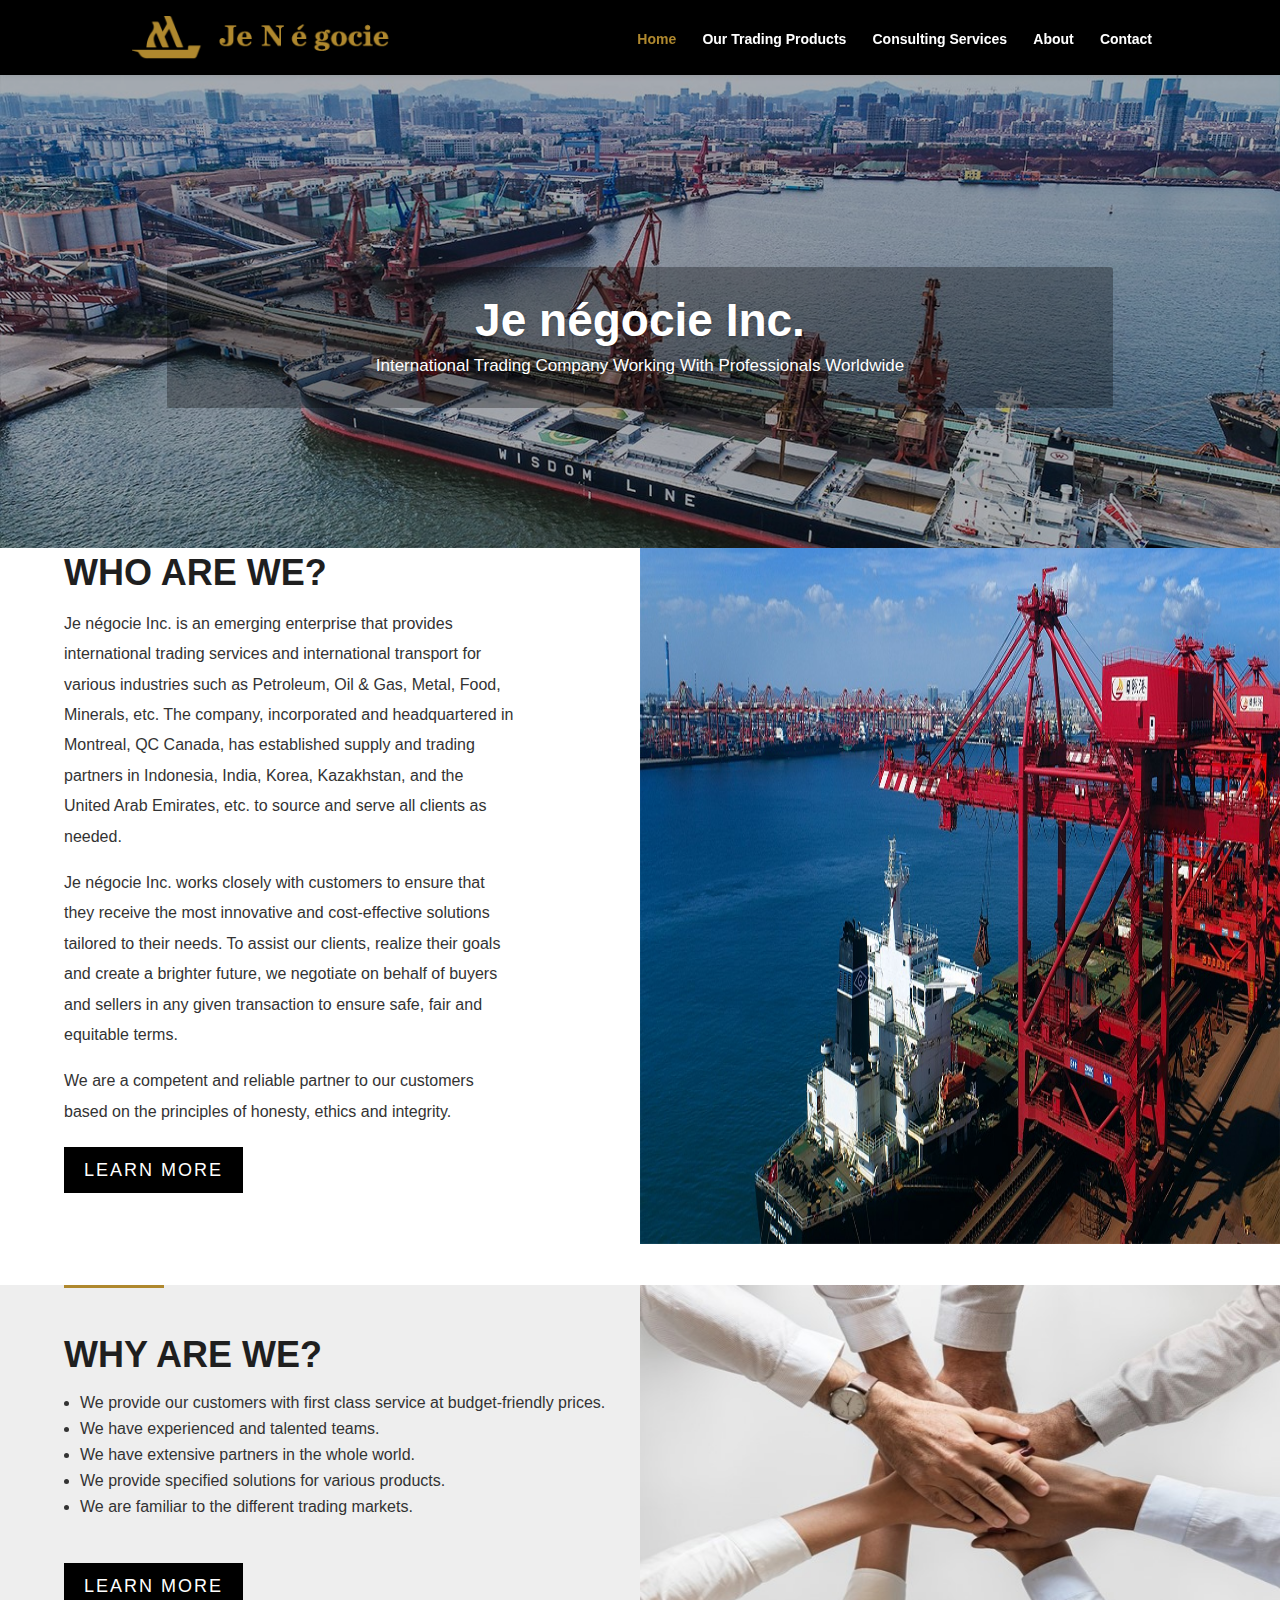
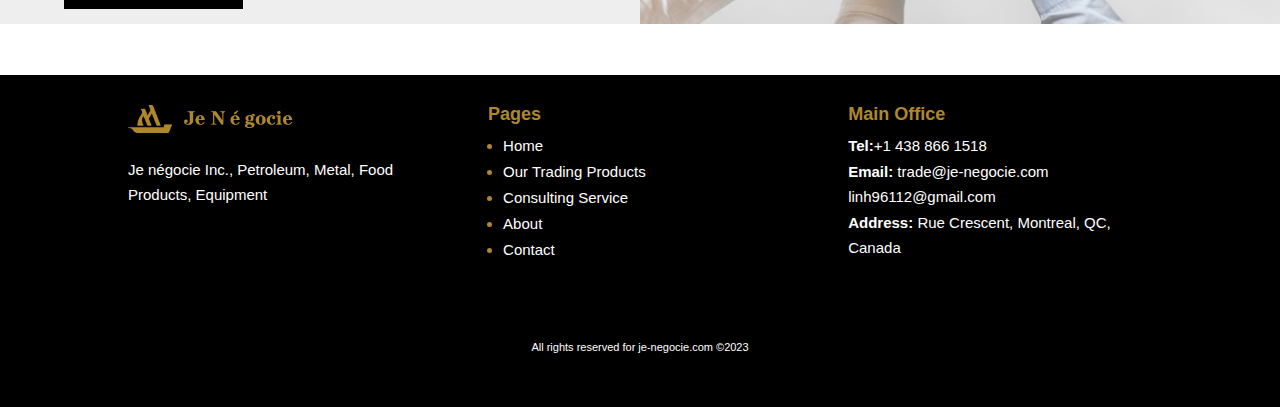
==== commit 5e69d153: "Add files via upload" ====
--- a/index.html
+++ b/index.html
@@ -386,7 +386,7 @@
           data-height-loaded="true"
           data-fixed-height-onload="74"
           class="et-fixed-header"
-          style="top: 0px"
+          style="top: 0px;height: 75px;"
         >
           <div class="container clearfix et_menu_container">
             <div class="logo_container">
@@ -400,7 +400,8 @@
                   id="logo"
                   data-height-percentage="60"
                   data-actual-width="768"
-                  data-actual-height="124"
+                  data-actual-height="124"
+				  style="max-height:68%;margin-top: 10px;"
                 />
               </a>
             </div>
@@ -411,7 +412,7 @@
               style="padding-left: 304px"
             >
               <nav id="top-menu-nav">
-                <ul id="top-menu" class="nav">
+                <ul id="top-menu" class="nav"style="line-height: 37px;">
                   <li
                     class="menu-item menu-item-type-post_type menu-item-object-page menu-item-home current-menu-item page_item page-item-2 current_page_item menu-item-55"
                   >
@@ -557,10 +558,10 @@
                               <div>
                                 
                                 <p>
-                                  ITrade Inc. is an emerging enterprise that provides international trading services and international transport for various industries such as Petroleum, Oil & Gas, Metal, Food, Minerals, etc. The company, incorporated and headquartered in Montreal, QC Canada, has established supply and trading partners in Indonesia, India, Korea, Kazakhstan, and the United Arab Emirates, etc. to source and serve all clients as needed.
+                                  Je négocie Inc. is an emerging enterprise that provides international trading services and international transport for various industries such as Petroleum, Oil & Gas, Metal, Food, Minerals, etc. The company, incorporated and headquartered in Montreal, QC Canada, has established supply and trading partners in Indonesia, India, Korea, Kazakhstan, and the United Arab Emirates, etc. to source and serve all clients as needed.
                                 </p>
                                 <p>
-                                  ITrade Inc. works closely with customers to ensure that they receive the most innovative and cost-effective solutions tailored to their needs. To assist our clients, realize their goals and create a brighter future, we negotiate on behalf of buyers and sellers in any given transaction to ensure safe, fair and equitable terms. 
+                                  Je négocie Inc. works closely with customers to ensure that they receive the most innovative and cost-effective solutions tailored to their needs. To assist our clients, realize their goals and create a brighter future, we negotiate on behalf of buyers and sellers in any given transaction to ensure safe, fair and equitable terms. 
                                 </p>
 								<p>We are a competent and reliable partner to our customers based on the principles of honesty, ethics and integrity.</p>
                               </div>
@@ -776,7 +777,8 @@
                                   <div class="et_pb_text_inner">
                                       <h4>Main Office</h4>
                                       <p><strong>Tel:</strong>+1 438 866 1518
-                                          <br> <strong>Email:</strong>   trade@je-negocie.com
+                                         <br> <strong>Email:</strong>   trade@je-negocie.com
+                                         <br>linh96112@gmail.com
                                           <br> <strong>Address:</strong> Rue Crescent, Montreal, QC, Canada</p>
                                   </div>
                               </div>
@@ -789,7 +791,7 @@
                               
                               <div class="et_pb_module et_pb_text et_pb_text_4_tb_footer  et_pb_text_align_left et_pb_bg_layout_dark">
                                   <div class="et_pb_text_inner">
-                                      <p style="text-align: center;">All rights reserved for merchant-int.com ©2023</p>
+                                      <p style="text-align: center;">All rights reserved for je-negocie.com ©2023</p>
                                   </div>
                               </div>
                           </div>
